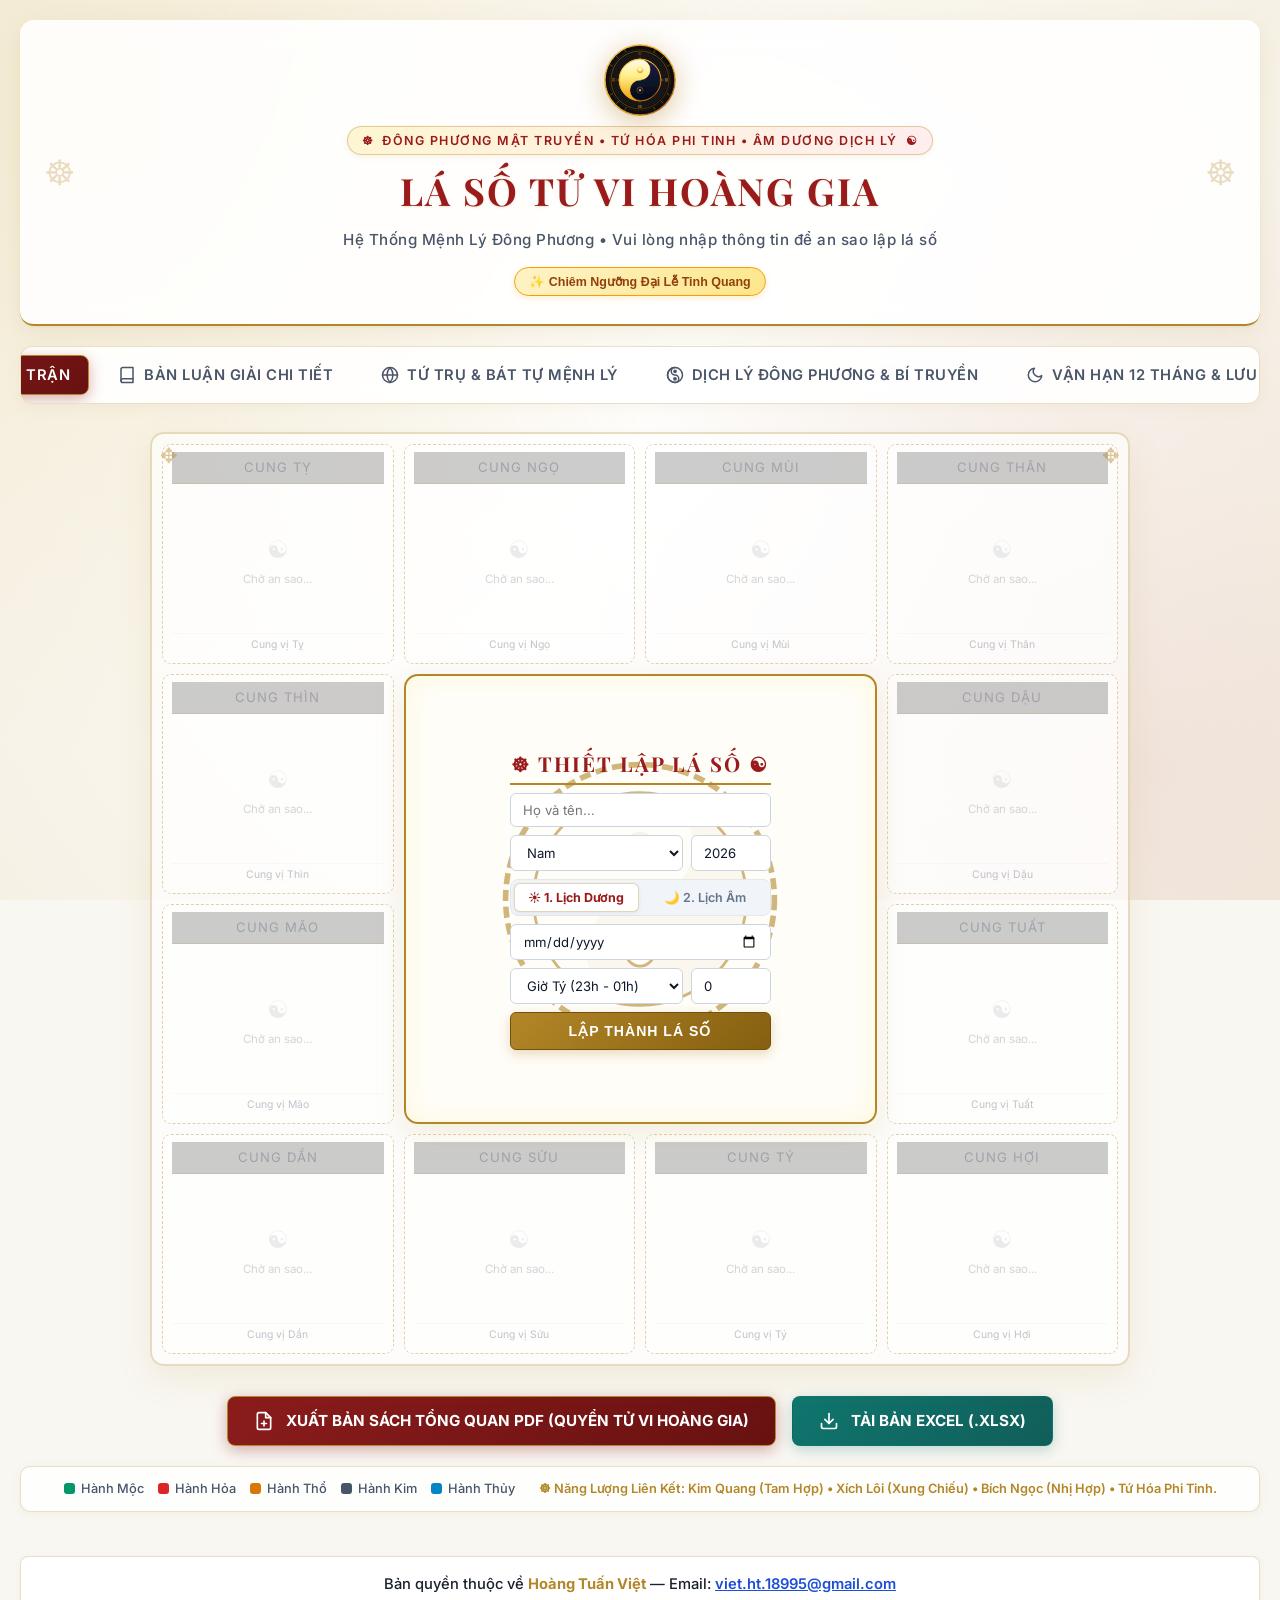
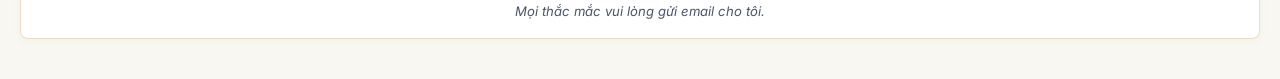
==== index.html @ cf653882 "Them popup thanh toan QR VietQR TPBank khi bam Lap Thanh La So" ====
<!DOCTYPE html>
<html lang="vi">
<head>
  <meta charset="UTF-8">
  <meta name="viewport" content="width=device-width, initial-scale=1.0">
  <meta name="description" content="Hệ Thống Tử Vi Đẩu Số Đông Phương & Bản Luận Giải Chi Tiết - Bát Tự Mệnh Lý">
  <meta name="author" content="Antigravity Coding Assistant">
  <title>Lá Số Tử Vi & Bí Truyền Dịch Học - Hệ Thống Tử Vi Hoàng Gia</title>
  <!-- Favicon Icons -->
  <link rel="icon" type="image/svg+xml" href="favicon.svg?v=3">
  <link rel="alternate icon" type="image/png" href="favicon.png?v=3">
  <link rel="shortcut icon" href="favicon.ico?v=3">
  <link rel="apple-touch-icon" href="favicon.png?v=3">
  <link rel="stylesheet" href="styles.css?v=40">
  <!-- Google Fonts -->
  <link rel="preconnect" href="https://fonts.googleapis.com">
  <link rel="preconnect" href="https://fonts.gstatic.com" crossorigin>
  <link href="https://fonts.googleapis.com/css2?family=Inter:wght@400;500;600;700;800&family=Playfair+Display:ital,wght@0,600;0,700;0,800;1,400&display=swap" rel="stylesheet">
</head>
<body>

  <div class="app-container">
    <!-- Header Section with Spiritual Badges & Auspicious Ornaments -->
    <header>
      <div class="header-inner">
        <div class="brand-logo-container">
          <img src="logo.svg" alt="Tử Vi Hoàng Gia" class="brand-logo" width="68" height="68">
        </div>
        <div class="spiritual-badge">
          <span>☸</span>
          <span>ĐÔNG PHƯƠNG MẬT TRUYỀN • TỨ HÓA PHI TINH • ÂM DƯƠNG DỊCH LÝ</span>
          <span>☯</span>
        </div>
        <h1>LÁ SỐ TỬ VI HOÀNG GIA</h1>
        <div class="subtitle" id="header-subtitle">Hệ Thống Mệnh Lý Đông Phương • Vui lòng nhập thông tin để an sao lập lá số</div>
        <div style="display: flex; gap: 10px; justify-content: center; margin-top: 10px; margin-bottom: 4px; flex-wrap: wrap;">
          <button type="button" class="celestial-action-btn" onclick="replayCelestialSummon()" title="Chiêm ngưỡng lại nghi thức triệu hồi Kim Long & Hỏa Phụng">
            ✨ Chiêm Ngưỡng Đại Lễ Tinh Quang
          </button>
        </div>
      </div>
    </header>

    <!-- Main Tab Bar -->
    <div class="main-tabs-container">
      <button class="main-tab-btn active" id="btn-main-tab-laso" onclick="switchMainTab('laso')">
        <svg width="18" height="18" viewBox="0 0 24 24" fill="none" stroke="currentColor" stroke-width="2" stroke-linecap="round" stroke-linejoin="round">
          <rect x="3" y="3" width="7" height="9"></rect>
          <rect x="14" y="3" width="7" height="5"></rect>
          <rect x="14" y="12" width="7" height="9"></rect>
          <rect x="3" y="16" width="7" height="5"></rect>
        </svg>
        LÁ SỐ TỬ VI & BÁT TRẬN
      </button>
      <button class="main-tab-btn" id="btn-main-tab-luangiai" onclick="switchMainTab('luangiai')">
        <svg width="18" height="18" viewBox="0 0 24 24" fill="none" stroke="currentColor" stroke-width="2" stroke-linecap="round" stroke-linejoin="round">
          <path d="M4 19.5A2.5 2.5 0 0 1 6.5 17H20"></path>
          <path d="M6.5 2H20v20H6.5A2.5 2.5 0 0 1 4 19.5v-15A2.5 2.5 0 0 1 6.5 2z"></path>
        </svg>
        BẢN LUẬN GIẢI CHI TIẾT
      </button>
      <button class="main-tab-btn" id="btn-main-tab-batu" onclick="switchMainTab('batu')">
        <svg width="18" height="18" viewBox="0 0 24 24" fill="none" stroke="currentColor" stroke-width="2" stroke-linecap="round" stroke-linejoin="round">
          <circle cx="12" cy="12" r="10"></circle>
          <line x1="2" y1="12" x2="22" y2="12"></line>
          <path d="M12 2a15.3 15.3 0 0 1 4 10 15.3 15.3 0 0 1-4 10 15.3 15.3 0 0 1-4-10 15.3 15.3 0 0 1 4-10z"></path>
        </svg>
        TỨ TRỤ & BÁT TỰ MỆNH LÝ
      </button>
      <button class="main-tab-btn" id="btn-main-tab-triethoc" onclick="switchMainTab('triethoc')">
        <svg width="18" height="18" viewBox="0 0 24 24" fill="none" stroke="currentColor" stroke-width="2" stroke-linecap="round" stroke-linejoin="round">
          <circle cx="12" cy="12" r="10"></circle>
          <path d="M12 2a10 10 0 0 0 0 20 5 5 0 0 0 0-10 5 5 0 0 1 0-10z"></path>
          <circle cx="12" cy="7" r="1.5" fill="currentColor"></circle>
          <circle cx="12" cy="17" r="1.5" fill="currentColor"></circle>
        </svg>
        DỊCH LÝ ĐÔNG PHƯƠNG & BÍ TRUYỀN
      </button>
      <button class="main-tab-btn" id="btn-main-tab-thangam" onclick="switchMainTab('thangam')">
        <svg width="18" height="18" viewBox="0 0 24 24" fill="none" stroke="currentColor" stroke-width="2" stroke-linecap="round" stroke-linejoin="round">
          <path d="M21 12.79A9 9 0 1 1 11.21 3 7 7 0 0 0 21 12.79z"></path>
        </svg>
        VẬN HẠN 12 THÁNG & LƯU NGUYỆT MỆNH CUNG
      </button>
    </div>

    <!-- Tab 1: Lá Số & Cung Vị -->
    <div id="main-tab-content-laso" class="main-tab-content active">
      <main class="dashboard-layout">
        <!-- Khối Bàn Cờ Lá Số Trung Tâm (Căn giữa màn hình, hai bên là Đôi Câu Đối Cung Đình) -->
        <div class="tuvi-board-container">
          <!-- Cột Tả (Bên Trái): Câu Đối Cung Đình Tả Thanh Long -->
          <aside class="imperial-banner imperial-banner-left" aria-hidden="true">
          <div class="banner-top-cap"></div>
          <div class="banner-crest">
            <div class="banner-crest-title">☸ TẢ THANH LONG ☯</div>
            <div class="banner-crest-sub">CÀN KHÔN BẢN MỆNH</div>
          </div>
          <div class="banner-scroll-body">
            <div class="banner-couplet-text">
              <span>TẢ</span><span>PHÙ</span><span>THIÊN</span><span>KHÔI</span><span>AN</span><span>BẢN</span><span>MỆNH</span>
              <span class="couplet-star">✦</span>
              <span>CÀN</span><span>KHÔN</span><span>QUY</span><span>TỤ</span><span>ĐỊNH</span><span>THIÊN</span><span>CƠ</span>
            </div>
          </div>
          <div class="banner-bottom-tassel">
            <div class="tassel-knot"></div>
            <div class="tassel-threads"></div>
          </div>
        </aside>

        <!-- Grid Column (Center Piece) -->
        <section class="grid-column">
          <div class="tuvi-grid-wrapper">

            <!-- SVG Overlay for drawing connecting lines & celestial energy -->
            <svg class="svg-overlay" id="svg-connections">
              <defs id="svg-defs">
                <!-- Golden Glow Filter for Tam Hợp -->
                <filter id="glow-gold" x="-50%" y="-50%" width="200%" height="200%">
                  <feGaussianBlur in="SourceGraphic" stdDeviation="4" result="blur1"/>
                  <feGaussianBlur in="SourceGraphic" stdDeviation="8" result="blur2"/>
                  <feMerge>
                    <feMergeNode in="blur2"/>
                    <feMergeNode in="blur1"/>
                    <feMergeNode in="SourceGraphic"/>
                  </feMerge>
                </filter>
                <!-- Red Pulse Filter for Xung Chiếu -->
                <filter id="glow-red" x="-50%" y="-50%" width="200%" height="200%">
                  <feGaussianBlur in="SourceGraphic" stdDeviation="5" result="blur"/>
                  <feMerge>
                    <feMergeNode in="blur"/>
                    <feMergeNode in="SourceGraphic"/>
                  </feMerge>
                </filter>
                <!-- Jade Filter for Nhị Hợp -->
                <filter id="glow-jade" x="-50%" y="-50%" width="200%" height="200%">
                  <feGaussianBlur in="SourceGraphic" stdDeviation="3.5" result="blur"/>
                  <feMerge>
                    <feMergeNode in="blur"/>
                    <feMergeNode in="SourceGraphic"/>
                  </feMerge>
                </filter>
              </defs>
            </svg>

            <!-- 4x4 Grid Container -->
            <div class="tuvi-grid" id="tuvi-chart-grid">
              
              <!-- Central Panel (Static inside Grid) -->
              <div class="center-card" id="center-info-card">
                <!-- Form state -->
                <div class="tuvi-form-container" id="tuvi-form-box">
                  <h3 class="center-title">☸ THIẾT LẬP LÁ SỐ ☯</h3>
                  <div style="display: flex; flex-direction: column; gap: 8px; width: 100%; margin-top: 8px;">
                    <input type="text" id="inp-name" placeholder="Họ và tên..." value="" class="inp-field">
                    <div style="display: flex; gap: 8px;">
                      <select id="inp-gender" class="inp-field" style="flex: 1;">
                        <option value="Nam">Nam</option>
                        <option value="Nữ">Nữ</option>
                      </select>
                      <input type="number" id="inp-analysis-year" placeholder="Năm xem" value="2026" class="inp-field" style="width: 80px;">
                    </div>
                    <!-- Calendar Type Selection: 1. Lịch Dương / 2. Lịch Âm -->
                    <div class="calendar-type-selector">
                      <button type="button" class="cal-type-btn active" id="btn-type-solar" onclick="setCalendarType('solar')">
                        ☀️ 1. Lịch Dương
                      </button>
                      <button type="button" class="cal-type-btn" id="btn-type-lunar" onclick="setCalendarType('lunar')">
                        🌙 2. Lịch Âm
                      </button>
                      <input type="hidden" id="inp-calendar-type" value="solar">
                    </div>

                    <!-- Solar Date Input Container -->
                    <div id="solar-date-container">
                      <input type="date" id="inp-birth-date" value="" class="inp-field" title="Chọn ngày sinh Dương lịch">
                    </div>

                    <!-- Lunar Date Input Container (Hidden by default) -->
                    <div id="lunar-date-container" style="display: none;">
                      <div style="display: flex; gap: 6px;">
                        <select id="inp-lunar-day" class="inp-field" style="flex: 1; padding: 7px 4px; font-size: 0.8rem;" title="Ngày sinh Âm lịch">
                          <option value="1">Mùng 1</option>
                          <option value="2">Mùng 2</option>
                          <option value="3">Mùng 3</option>
                          <option value="4">Mùng 4</option>
                          <option value="5">Mùng 5</option>
                          <option value="6">Mùng 6</option>
                          <option value="7">Mùng 7</option>
                          <option value="8">Mùng 8</option>
                          <option value="9">Mùng 9</option>
                          <option value="10">Mùng 10</option>
                          <option value="11">Ngày 11</option>
                          <option value="12">Ngày 12</option>
                          <option value="13">Ngày 13</option>
                          <option value="14">Ngày 14</option>
                          <option value="15">Ngày 15 (Rằm)</option>
                          <option value="16">Ngày 16</option>
                          <option value="17">Ngày 17</option>
                          <option value="18" selected>Ngày 18</option>
                          <option value="19">Ngày 19</option>
                          <option value="20">Ngày 20</option>
                          <option value="21">Ngày 21</option>
                          <option value="22">Ngày 22</option>
                          <option value="23">Ngày 23</option>
                          <option value="24">Ngày 24</option>
                          <option value="25">Ngày 25</option>
                          <option value="26">Ngày 26</option>
                          <option value="27">Ngày 27</option>
                          <option value="28">Ngày 28</option>
                          <option value="29">Ngày 29</option>
                          <option value="30">Ngày 30</option>
                        </select>
                        <select id="inp-lunar-month" class="inp-field" style="flex: 1.25; padding: 7px 4px; font-size: 0.8rem;" title="Tháng sinh Âm lịch">
                          <option value="1">Tháng 1 (Giêng)</option>
                          <option value="2">Tháng 2</option>
                          <option value="3">Tháng 3</option>
                          <option value="4">Tháng 4</option>
                          <option value="5">Tháng 5</option>
                          <option value="6">Tháng 6</option>
                          <option value="7">Tháng 7</option>
                          <option value="8" selected>Tháng 8</option>
                          <option value="9">Tháng 9</option>
                          <option value="10">Tháng 10</option>
                          <option value="11">Tháng 11</option>
                          <option value="12">Tháng 12 (Chạp)</option>
                        </select>
                        <input type="number" id="inp-lunar-year" class="inp-field" placeholder="Năm ÂL" style="flex: 1; min-width: 65px; padding: 7px 6px; font-size: 0.8rem;" value="1995" min="1900" max="2100" title="Năm sinh Âm lịch">
                      </div>
                      <div style="display: flex; align-items: center; justify-content: flex-end; margin-top: 4px; padding-right: 4px;">
                        <label class="lunar-leap-toggle" title="Đánh dấu nếu sinh vào tháng nhuận của năm âm lịch đó">
                          <input type="checkbox" id="inp-lunar-leap" value="1" style="cursor: pointer; accent-color: var(--color-gold);">
                          <span>Tháng Nhuận</span>
                        </label>
                      </div>
                    </div>
                    <div style="display: flex; gap: 8px; width: 100%;">
                      <select id="inp-birth-hour" class="inp-field" style="flex: 1;">
                        <option value="Tý" selected>Giờ Tý (23h - 01h)</option>
                        <option value="Sửu">Giờ Sửu (01h - 03h)</option>
                        <option value="Dần">Giờ Dần (03h - 05h)</option>
                        <option value="Mão">Giờ Mão (05h - 07h)</option>
                        <option value="Thìn">Giờ Thìn (07h - 09h)</option>
                        <option value="Tỵ">Giờ Tỵ (09h - 11h)</option>
                        <option value="Ngọ">Giờ Ngọ (11h - 13h)</option>
                        <option value="Mùi">Giờ Mùi (13h - 15h)</option>
                        <option value="Thân">Giờ Thân (15h - 17h)</option>
                        <option value="Dậu">Giờ Dậu (17h - 19h)</option>
                        <option value="Tuất">Giờ Tuất (19h - 21h)</option>
                        <option value="Hợi">Giờ Hợi (21h - 23h)</option>
                      </select>
                      <input type="number" id="inp-birth-minute" class="inp-field" placeholder="Phút" min="0" max="59" value="0" style="width: 80px;">
                    </div>
                    <button class="btn-submit" onclick="handleOpenPaymentModal()">LẬP THÀNH LÁ SỐ</button>
                  </div>
                </div>

                <!-- Result state (Hidden by default, shown by script) -->
                <div class="tuvi-result-container" id="tuvi-result-box" style="display: none; width: 100%;">
                  <h3 class="center-title">☸ BẢN MỆNH THIÊN BÀN ☯</h3>
                  <div class="center-name" id="result-name">---</div>
                  
                  <!-- Tab Headers -->
                  <div class="center-tabs">
                    <button class="center-tab-btn active" id="btn-tab-tuvi" onclick="switchCenterTab('tuvi')">Tử Vi Đẩu Số</button>
                    <button class="center-tab-btn" id="btn-tab-batu" onclick="switchCenterTab('batu')">Tứ Trụ - Bát Tự</button>
                  </div>
                  
                  <!-- Tab Content: Tử Vi -->
                  <div class="center-tab-content active" id="tab-content-tuvi">
                    <div class="center-grid-info" id="result-info-grid">
                      <!-- Filled by script -->
                    </div>
                  </div>
                  
                  <!-- Tab Content: Bát Tự -->
                  <div class="center-tab-content" id="tab-content-batu">
                    <div id="result-bazi-box">
                      <!-- Filled dynamically by script -->
                    </div>
                  </div>
                  
                  <!-- Khung liên kết chia sẻ lá số lưu trữ 15 phút -->
                  <div class="share-chart-box" id="share-chart-container" style="display: none;">
                    <div class="share-chart-header">
                      <span class="share-title"><span class="share-icon">🔗</span> LIÊN KẾT LÁ SỐ (LƯU TRỮ 15 PHÚT)</span>
                      <span class="share-timer-badge" id="share-timer-badge">⏱️ Còn 15:00</span>
                    </div>
                    <div class="share-input-group">
                      <input type="text" id="share-chart-url" readonly value="" placeholder="Đang tạo link lá số...">
                      <button type="button" class="btn-copy-share" id="btn-copy-share" onclick="copyShareChartUrl()">
                        📋 Sao chép
                      </button>
                    </div>
                    <div class="share-notice" id="share-notice-text">
                      ℹ️ Lá số được lưu giữ trên hệ thống trong vòng <strong>15 phút</strong>. Quý vị có thể gửi liên kết này để mở lại lá số đã lập bất cứ lúc nào trước khi hết hạn.
                    </div>
                  </div>

                  <button class="btn-change-date" onclick="showInputForm()">Nhập ngày sinh khác</button>
                </div>
              </div>

            </div>
          </div>
        </section>

        <!-- Cột Hữu (Bên Phải): Câu Đối Cung Đình Hữu Bạch Hổ -->
        <aside class="imperial-banner imperial-banner-right" aria-hidden="true">
          <div class="banner-top-cap"></div>
          <div class="banner-crest banner-crest-phoenix">
            <div class="banner-crest-title">☸ HỮU BẠCH HỔ ☯</div>
            <div class="banner-crest-sub">NHẬT NGUYỆT QUANG MINH</div>
          </div>
          <div class="banner-scroll-body">
            <div class="banner-couplet-text">
              <span>HỮU</span><span>BẬT</span><span>THIÊN</span><span>VIỆT</span><span>CHIẾU</span><span>QUAN</span><span>LỘC</span>
              <span class="couplet-star">✦</span>
              <span>NHẬT</span><span>NGUYỆT</span><span>QUANG</span><span>MINH</span><span>PHÁT</span><span>ĐẠI</span><span>NGHIỆP</span>
            </div>
          </div>
          <div class="banner-bottom-tassel">
            <div class="tassel-knot"></div>
            <div class="tassel-threads"></div>
          </div>
        </aside>
        </div>

        <!-- Khối Luận Giải & Thông Tin Chi Tiết (NẰM Ở PHÍA DƯỚI LÁ SỐ) -->
        <aside class="details-column" id="details-panel">
          <!-- Rendered dynamically by script.js -->
        </aside>
      </main>
    </div>

    <!-- Tab 2: Bản Luận Giải Chi Tiết -->
    <div id="main-tab-content-luangiai" class="main-tab-content" style="display: none; padding-top: 10px;">
      <div class="luangiai-container">
        
        <!-- Bình giải tổng quan -->
        <div class="readings-section">
          <div class="readings-header">
            Bình Giải Tổng Quan Bản Mệnh
          </div>
          <div class="readings-body" id="general-readings-body">
            <p style="text-align: center; color: var(--color-text-secondary); font-style: italic;">Vui lòng nhập thông tin lập lá số để xem luận giải tổng quan.</p>
          </div>
        </div>

        <!-- Bình giải 12 cung -->
        <div class="readings-section">
          <div class="readings-header">
            Bình Giải Chi Tiết 12 Cung Vị
          </div>
          <div class="readings-body" id="chambers-readings-body">
            <p style="text-align: center; color: var(--color-text-secondary); font-style: italic;">Vui lòng nhập thông tin lập lá số để xem chi tiết bình giải 12 cung vị.</p>
          </div>
        </div>

        <!-- Chuyên Khảo Tuần Trung & Triệt Lộ Không Vong Toàn Thư -->
        <div class="readings-section">
          <div class="readings-header" style="background: linear-gradient(135deg, rgba(220, 38, 38, 0.08), rgba(180, 140, 50, 0.08)); color: #991b1b; display: flex; align-items: center; justify-content: space-between;">
            <span>🛡️ CHUYÊN ĐỀ KINH ĐIỂN: LUẬN ĐOÁN TOÀN DIỆN TUẦN TRUNG & TRIỆT LỘ KHÔNG VONG</span>
            <span style="font-size: 0.8rem; font-weight: normal; color: #78350f;">Thái Thứ Lang • Bửu Đình • Thiên Lương • Vương Đình Chi</span>
          </div>
          <div class="readings-body" id="tuantriet-readings-body">
            <p style="text-align: center; color: var(--color-text-secondary); font-style: italic;">Vui lòng nhập thông tin lập lá số để xem chuyên đề Tuần - Triệt.</p>
          </div>
        </div>

        <!-- Bình giải Đại vận -->
        <div class="readings-section">
          <div class="readings-header">
            Bình Giải Thập Niên Đại Vận
          </div>
          <div style="padding: 24px;">
            <div class="limit-grid" id="daivan-grid" style="display: grid; grid-template-columns: repeat(4, 1fr); gap: 10px; margin-bottom: 20px;">
              <!-- Dynamic buttons -->
            </div>
            <div class="limit-display" id="daivan-display">
              <p style="text-align: center; color: var(--color-text-secondary); font-style: italic;">Chọn một Đại vận ở trên để xem bình giải.</p>
            </div>
          </div>
        </div>

        <!-- Bình giải Tiểu vận -->
        <div class="readings-section">
          <div class="readings-header">
            Bình Giải Lưu Niên Tiểu Hạn
          </div>
          <div style="padding: 24px;">
            <div class="limit-grid" id="tieuvan-grid" style="display: grid; grid-template-columns: repeat(4, 1fr); gap: 10px; margin-bottom: 20px; max-height: 250px; overflow-y: auto; padding-right: 5px;">
              <!-- Dynamic buttons -->
            </div>
            <div class="limit-display" id="tieuvan-display">
              <p style="text-align: center; color: var(--color-text-secondary); font-style: italic;">Chọn một tuổi ở trên để xem bình giải Tiểu vận chi tiết.</p>
            </div>
          </div>
        </div>
        
      </div>
    </div>

    <!-- Tab 3: Tứ Trụ & Bát Tự Mệnh Lý -->
    <div id="main-tab-content-batu" class="main-tab-content" style="display: none; padding-top: 10px;">
      <div class="luangiai-container">
        
        <!-- Bát Tự Section 1: Bảng Tứ Trụ Càn Khôn -->
        <article class="essay-card">
          <div class="essay-header">
            <div class="essay-icon">📜☯</div>
            <div>
              <h2 class="essay-title">1. BẢNG TỨ TRỤ CÀN KHÔN & TÀNG CAN THẬP THẦN</h2>
              <div style="font-size: 0.85rem; color: var(--color-gold); font-weight: 600;">Trụ Năm • Trụ Tháng • Trụ Ngày • Trụ Giờ • Nạp Âm Ngũ Hành</div>
            </div>
          </div>
          <div class="essay-content">
            <p>
              Bát Tự Tử Bình lấy <strong>Can Ngày (Nhật Chủ / Nhật Nguyên)</strong> làm đại diện cốt lõi cho Bản Thể của con người, xem xét sự tương tác của Nhật Chủ với Lệnh Tháng (môi trường thời gian sinh trưởng) và ba trụ còn lại để định rõ độ cường nhược và khí số thăng trầm.
            </p>
            <div id="batu-dedicated-table-container">
              <!-- Rendered dynamically by script.js -->
            </div>
          </div>
        </article>

        <!-- Bát Tự Section 2: Luận Giải Nhật Chủ & Vượng Suy -->
        <div id="batu-section-nhat-chu">
          <article class="essay-card">
            <div class="essay-header">
              <div class="essay-icon">🌊⚡</div>
              <div>
                <h2 class="essay-title">2. LUẬN GIẢI NHẬT CHỦ (NHẬT NGUYÊN) & NGŨ HÀNH CỤC DIỆN</h2>
                <div style="font-size: 0.85rem; color: var(--color-gold); font-weight: 600;">Nhật Chủ: Nhâm Thủy (Đại Hải Thủy) • Khí Thế Mênh Mông Đại Dương</div>
              </div>
            </div>
            <div class="essay-content">
              <p>
                • <strong>Bản Tính Nhật Chủ Nhâm Thủy:</strong> Nhâm là dương Thủy, tượng trưng cho nước của biển cả bao la, sông dài cuồn cuộn. Người mạng Nhâm Thủy có tính cách khoáng đạt, thông tuệ tuyệt luân, tư duy phản biện nhạy bén, dám nghĩ dám làm và không thích sự gò bó tầm thường.
              </p>
              <p>
                • <strong>Đắc Lệnh:</strong> Sinh vào tháng Dậu (Trọng Thu). Mùa thu Kim vượng cực điểm, Kim sinh Thủy dồi dào, bản mệnh được mùa sinh gọi là <em>Đắc Lệnh</em> (nguồn nước dồi dào bất tận).
              </p>
              <p>
                • <strong>Đắc Địa:</strong> Tọa chi Tý là đất Đế Vượng của Thủy, gọi là <em>Đắc Địa</em>. Nội lực và ý chí sinh tồn cực kỳ kiên cường, gặp khó khăn hiểm trở không bao giờ nao núng.
              </p>
              <p>
                • <strong>Kết Luận Thân Vượng:</strong> Mệnh Thân cực vượng, Thủy thế mênh mông cuồn cuộn. Theo quy luật tự nhiên, nước lớn cần phải có bờ đê ngăn giữ (Thổ - Chính Quan) và có kênh rạch khai thông dẫn dòng sinh hoa trái (Mộc - Thương Quan / Hỏa - Tài Tinh) để tạo nên đại nghiệp.
              </p>
              <div class="essay-quote">
                "Trích Thiên Tủy (Lưu Bá Ôn): 'Nhâm Thủy thông hà, năng tiết Kim khí. Cương trung chi đức, chu lưu bất trệ. Hóa tắc hữu tình, tòng tắc tương tế.' — Nước Nhâm Thủy chảy khắp sông ngòi, vừa tiết khí Kim vừa nuôi dưỡng vạn vật!"
              </div>
            </div>
          </article>
        </div>

        <!-- Bát Tự Section 3: Thập Thần Bát Tự -->
        <div id="batu-section-thap-than">
          <article class="essay-card">
            <div class="essay-header">
              <div class="essay-icon">👑💡</div>
              <div>
                <h2 class="essay-title">3. THẬP THẦN BÁT TỰ & CĂN KHÍ TÂM TÍNH</h2>
                <div style="font-size: 0.85rem; color: var(--color-gold); font-weight: 600;">Thương Quan Kép • Chính Tài Hợp Thân • Chính Ấn Âm Đức</div>
              </div>
            </div>
            <div class="essay-content">
              <p>
                • <strong>Thương Quan Kép (Ất Mộc lộ ở Trụ Năm và Trụ Tháng):</strong> Thương Quan là ngôi sao của tài năng, sự sáng tạo đột phá, tính độc lập tự chủ và tài ăn nói hùng biện. Hai chữ Thương Quan biểu hiện đương số là chuyên gia xuất sắc trong lĩnh vực của mình, có tư duy cải cách, ghét lối mòn bảo thủ.
              </p>
              <p>
                • <strong>Chính Tài (Đinh Hỏa lộ ở Trụ Giờ):</strong> Đinh Hỏa là ngọn lửa ấm áp, là tài sản tích lũy chính đáng do trí tuệ tạo ra, đồng thời là ngôi sao đại diện cho người vợ hiền thục chu toàn.
              </p>
              <p>
                • <strong>Chính Ấn (Tân Kim tàng trong Dậu):</strong> Nền tảng giáo dục, đạo đức trong sáng, có phúc ấm quý nhân che chở khi gặp nghịch cảnh.
              </p>
              <p>
                • <strong>Kiếp Tài (Quý Thủy tàng trong Tý):</strong> Nghị lực phi thường, dũng cảm tiến bước, nhưng cần giữ đức khiêm nhường để tránh nóng vội.
              </p>
            </div>
          </article>
        </div>

        <!-- Bát Tự Section 4: Tương Tác Hình Xung Hợp Hại -->
        <div id="batu-section-tuong-tac">
          <article class="essay-card">
            <div class="essay-header">
              <div class="essay-icon">🔗⚡</div>
              <div>
                <h2 class="essay-title">4. CÁC MỐI LIÊN KẾT TƯƠNG TÁC GIỮA CÁC TRỤ (HÌNH - XUNG - HỢP - HẠI)</h2>
                <div style="font-size: 0.85rem; color: var(--color-gold); font-weight: 600;">Đinh Nhâm Hóa Mộc • Hợi Mùi Bán Hợp • Tý Mùi Lục Hại</div>
              </div>
            </div>
            <div class="essay-content">
              <p>
                • <strong>Đinh - Nhâm Hợp Mộc (Thiên Can Hợp Hữu Tình):</strong> Can Ngày Nhâm hợp Can Giờ Đinh. Đây là thế \"Thiên Can Ngũ Hợp\" chủ về tình cảm vợ chồng thắm thiết, có sức hút tự nhiên, gia đình ấm áp, luôn hướng về con cái và người phối ngẫu.
              </p>
              <p>
                • <strong>Địa Chi Hợi - Mùi Bán Hợp Mộc Cục:</strong> Chi Năm Hợi liên kết Chi Giờ Mùi tạo thành bán hợp Tam Hợp Mộc. Âm đức tổ tiên tương trợ trực tiếp cho thế hệ con cháu tương lai phát triển hanh thông.
              </p>
              <p>
                • <strong>Chi Tý - Mùi Lục Hại:</strong> Lục Hại giữa Trụ Ngày và Trụ Giờ nhắc nhở đương số cần dành nhiều sự kiên nhẫn khi nuôi dạy con cái lúc nhỏ, chú ý chăm sóc hệ tiêu hóa và thận khí để thân tâm luôn thư thái.
              </p>
              <p>
                • <strong>Chi Dậu - Tý Tương Phá:</strong> Lời nhắc nhở về việc giữ tâm trí thanh tịnh, không suy nghĩ quá nhiều làm hao tổn tâm lực.
              </p>
            </div>
          </article>
        </div>

        <!-- Bát Tự Section 5: Mối Tương Quan Bát Tự & Tử Vi -->
        <div id="batu-section-tuvi-tu-tru">
          <article class="essay-card">
            <div class="essay-header">
              <div class="essay-icon">☯☸</div>
              <div>
                <h2 class="essay-title">5. MỐI LIÊN KẾT TƯƠNG HỖ MẬT THIẾT GIỮA BÁT TỰ VÀ LÁ SỐ TỬ VI</h2>
                <div style="font-size: 0.85rem; color: var(--color-gold); font-weight: 600;">Sự Trùng Khớp Kỳ Diệu Giữa Tiên Thiên Cốt Cách & Hậu Thiên Tinh Bàn</div>
              </div>
            </div>
            <div class="essay-content">
              <div class="essay-quote">
                "Bát Tự là Cốt Cách Tiên Thiên do Trời phú — Tử Vi là Bàn Cờ Hậu Thiên ứng biến theo Thời Gian. Cả hai cùng hội tụ về một bản thể hoàn toàn thống nhất!"
              </div>
              <p>
                • <strong>Trụ Năm <---> Cung Phụ Mẫu & Phúc Đức:</strong> Trụ năm đại diện cho cội nguồn tổ tiên, kết hợp hoàn hảo với cung Phúc Đức và Phụ Mẫu trên tinh bàn Tử Vi.
              </p>
              <p>
                • <strong>Trụ Tháng <---> Cung Quan Lộc:</strong> Tháng lệnh đại diện cho con đường công danh sự nghiệp, định hướng chuyên môn và phong cách làm việc ngoài xã hội.
              </p>
              <p>
                • <strong>Trụ Ngày <---> Cung Mệnh & Cung Phu Thê:</strong> Can Ngày tương hợp tương sinh với tinh đẩu cung Mệnh và Phu Thê, kiến tạo nên nền tảng gia đạo và bản lĩnh đương số.
              </p>
              <p>
                • <strong>Trụ Giờ <---> Cung Tử Tức & Điền Trạch:</strong> Trụ giờ là hậu vận, tượng cho con cái và sản nghiệp truyền thừa đời sau.
              </p>
            </div>
          </article>
        </div>

        <!-- Bát Tự Section 6: Dụng Thần & Lời Khuyên Hành Mệnh -->
        <div id="batu-section-dung-than">
          <article class="essay-card">
            <div class="essay-header">
              <div class="essay-icon">🧭✨</div>
              <div>
                <h2 class="essay-title">6. DỤNG THẦN, HỶ THẦN & ĐỊNH HƯỚNG HÀNH MỆNH</h2>
                <div style="font-size: 0.85rem; color: var(--color-gold); font-weight: 600;">Phong Thủy Điều Hầu • Hướng Đi Tối Ưu • Kích Hoạt Tài Lộc</div>
              </div>
            </div>
            <div class="essay-content">
              <p>
                • <strong>Dụng Thần:</strong> <span class="badge-hoa">HỎA (Tài Tinh)</span> — Giúp sưởi ấm nước lạnh mùa thu (điều hầu sinh thái) và kích hoạt dòng chảy tài lộc dồi dào.
              </p>
              <p>
                • <strong>Hỷ Thần:</strong> <span class="badge-moc">MỘC (Thực Thần / Thương Quan)</span> — Giúp khai thông dòng nước lũ Nhâm Thủy, biến trí tuệu bên trong thành sản phẩm, dự án thực tế có giá trị cao cho xã hội.
              </p>
              <p>
                • <strong>Màu sắc & Phương vị hành mệnh:</strong> Ưu tiên gam màu Đỏ, Cam, Hồng, Tím (Hỏa) và Xanh Lá Cây, Xanh Ngọc Bích (Mộc). Phương vị cát lợi: Phương Nam (Hỏa) và Phương Đông/Đông Nam (Mộc).
              </p>
              <p>
                • <strong>Ngành nghề tương hợp:</strong> Công nghệ thông tin, trí tuệ nhân tạo, truyền thông, thiết kế sáng tạo, ngoại giao, nghiên cứu chiến lược và tài chính.
              </p>
            </div>
          </article>
        </div>

      </div>
    </div>

    <!-- Tab 4: Dịch Lý Đông Phương & Bí Truyền Tử Vi -->
    <div id="main-tab-content-triethoc" class="main-tab-content" style="display: none; padding-top: 10px;">
      <div class="luangiai-container">
        
        <!-- Essay 1: Đạo Âm Dương Ly Khảm & Đàn Ông - Đàn Bà -->
        <article class="essay-card">
          <div class="essay-header">
            <div class="essay-icon">☀️🌙</div>
            <div>
              <h2 class="essay-title">1. ĐẠO ÂM DƯƠNG: ĐÀN ÔNG NHƯ CÁI LY, ĐÀN BÀ NHƯ CÁI ĐĨA</h2>
              <div style="font-size: 0.85rem; color: var(--color-gold); font-weight: 600;">Dịch Lý: Quẻ Ly (Hỏa) & Quẻ Khảm (Thủy) • Mặt Trời & Mặt Trăng</div>
            </div>
          </div>
          <div class="essay-content">
            <p>
              Trong đồ hình Dịch học và biểu tượng Đông phương cổ đại:
              <strong>Đàn ông như Cái Ly</strong> (Quẻ Ly ☲, tượng của Lửa, Mặt Trời, sự quang minh, chính trực, đứng thẳng và tỏa sáng).
              <strong>Đàn bà như Cái Đĩa</strong> (Quẻ Khảm ☵, tượng của Nước, Mặt Trăng to tròn trắng ngần, tĩnh tại, nhu thuận và bao bọc).
            </p>
            <div class="essay-quote">
              "Đàn ông cần có NGHĨA — Đàn bà cần có TÌNH. Chiếc đĩa nâng đỡ cái ly, Đất nâng đỡ Trời. Nhu thắng Cương, Tình cảm gìn giữ cội rễ bình yên của gia đạo."
            </div>
            <p>
              Người đời thường lầm tưởng Mặt Trời to hơn Mặt Trăng theo khoa học vật lý phương Tây thế kỷ 17, nhưng theo nhãn quan huyền học Đông phương:
              về phương diện nuôi dưỡng linh hồn và cảm xúc con người, năng lượng Mặt Trăng (Thái Âm) bao bọc vạn vật trong đêm tối, tựa như lòng dạ người mẹ, người vợ dung nạp tất cả những mỏi mệt bôn ba của người đàn ông trở về.
            </p>
            <p style="margin-top: 10px;">
              <strong>Ý nghĩa Nam Tôn - Nữ Ti trong Kinh Dịch:</strong>
              "Tôn" không phải là kiêu ngạo lấn lướt, mà là <em>trách nhiệm tôn quý, gánh vác việc lớn, che chở trước gió bão cuộc đời</em>.
              "Ti" không phải là thấp kém hèn mọn, mà là <em>sự khiêm hạ, nhu thuận, tàng trữ phúc lộc gia phong</em>. Khi người đàn ông giữ trọn Nghĩa khí và người đàn bà giữ trọn Tình thương thì gia đình vững như bàn thạch.
            </p>
          </div>
        </article>

        <!-- Essay 2: Đạo Vợ Chồng & Giải Đoán Đi Xa -->
        <article class="essay-card">
          <div class="essay-header">
            <div class="essay-icon">💍🕊️</div>
            <div>
              <h2 class="essay-title">2. TÌNH DUYÊN, HÔN NHÂN & GIẢI ĐOÁN KHI ĐI XA</h2>
              <div style="font-size: 0.85rem; color: var(--color-gold); font-weight: 600;">Cung Phu Thê • Thiên Cơ, Cự Môn, Hóa Kỵ • Thân cư Thiên Di</div>
            </div>
          </div>
          <div class="essay-content">
            <p>
              Đối với câu hỏi thường trực: <em>"Khi đi xa thì liệu đi về có chia tay người yêu/vợ chồng không?"</em>:
            </p>
            <p>
              Trong Tử Vi, cung Phu Thê khi có các sao nhạy cảm như Hóa Kỵ, Thiên Không hay Đào Hồng thì khi ở quá gần nhau, va chạm cơm áo gạo tiền hằng ngày rất dễ làm nảy sinh tâm lý soi xét, nghi kỵ vụn vặt (bản chất của Cự Môn và Hóa Kỵ).
            </p>
            <div class="essay-quote">
              "Khoảng cách địa lý tạo ra sự nâng niu trân trọng. Khi người đàn ông đi xa hành đạo, giữ trọn chữ NGHĨA thì xa cách vạn dặm chỉ làm tăng thêm tình cảm sắt son chứ không hề chia cắt."
            </div>
            <p>
              Việc đi xa chính là một hình thức <strong>"động cách"</strong> để giải tỏa áp lực của cung Phu Thê. Người ở nhà chăm lo tổ ấm, người đi xa gánh vác sự nghiệp. Khi trở về mang theo sự thấu hiểu và lòng bao dung thì tình duyên càng thêm bền chặt.
            </p>
          </div>
        </article>

        <!-- Essay 3: Cung Tử Tức & Quý Tử -->
        <article class="essay-card">
          <div class="essay-header">
            <div class="essay-icon">🌿🪷</div>
            <div>
              <h2 class="essay-title">3. CUNG TỬ TỨC & Ý NGHĨA SINH QUÝ TỬ TRONG TỰ NHIÊN</h2>
              <div style="font-size: 0.85rem; color: var(--color-gold); font-weight: 600;">Lá Mầm (Con Gái) & Đọt (Con Trai) • Đức Hạnh Cây Cau (Đại Bảo Tháp Kinh Luân)</div>
            </div>
          </div>
          <div class="essay-content">
            <p>
              Trong tạo hóa tự nhiên, cây cối nảy sinh: <strong>Đọt</strong> tượng cho Con Trai (vươn thẳng lên trời, khai hoa nở nhụy), <strong>Lá mầm</strong> tượng cho Con Gái (mềm mại, nâng đỡ diệp lục, nuôi dưỡng thân cành). Cây cau mọc thẳng đứng giữa trời, tán lá xoay tròn theo gió tựa như một Đại Bảo Tháp Kinh Luân xoay chuyển phúc đức giữa trời và đất.
            </p>
            <p>
              Về băn khoăn: <em>"Từ năm 2025 đến nay dường như công danh dẫm chân tại chỗ, chỉ có thêm 1 đứa con?"</em>:
            </p>
            <div class="essay-quote">
              "Trời sinh - Đất dưỡng. Sinh được một mụn con (Quý Tử) là tích tụ tinh hoa phước đức ngàn đời của tiên tổ. Đó không phải là dẫm chân tại chỗ, mà là đang gieo mầm đại phúc cho hậu vận gia tộc!"
            </div>
            <p>
              Năm 2026 Bính Ngọ, <strong>Lưu Tang Môn</strong> đáo cung Tử Tức (tại Thân) và <strong>Lưu Bạch Hổ</strong> tại Dần: Đây là dấu hiệu tự nhiên của cha mẹ phải thức khuya dậy sớm, bận rộn chăm lo sức khỏe cho con thơ. Chính đức hy sinh và tình yêu thương vô điều kiện của phụ mẫu là ngọn đuốc quang minh hóa giải toàn bộ tính chất u buồn của Tang Môn.
            </p>
          </div>
        </article>

        <!-- Essay 4: Tứ Hóa Can Bính 2026 & Pháp Ẩn Hiện -->
        <article class="essay-card">
          <div class="essay-header">
            <div class="essay-icon">☸✨</div>
            <div>
              <h2 class="essay-title">4. TỨ HÓA BÍNH NGỌ (2026) & BÍ QUYẾT TU THỜI VẬN</h2>
              <div style="font-size: 0.85rem; color: var(--color-gold); font-weight: 600;">Thiên Đồng Hóa Lộc • Thiên Cơ Hóa Quyền • Văn Xương Hóa Khoa • Liêm Trinh Hóa Kỵ</div>
            </div>
          </div>
          <div class="essay-content">
            <p>
              Năm 2026 Bính Ngọ vận khí xoay chuyển:
            </p>
            <ul style="margin-left: 20px; line-height: 1.8; color: #334155;">
              <li><strong>Thiên Đồng Hóa Lộc:</strong> Phúc tinh gặp cát hóa, mang lại niềm vui con cái, tình cảm gia đạo hòa hợp, lộc ăn lộc mặc dồi dào.</li>
              <li><strong>Thiên Cơ Hóa Quyền:</strong> Bộ não, tư duy trí tuệ, mưu lược công nghệ thăng hoa. Đương số nắm quyền quyết đoán trong các chiến lược đổi mới.</li>
              <li><strong>Văn Xương Hóa Khoa:</strong> Bằng cấp, hợp đồng pháp lý, tri thức chuyên môn được ghi nhận và tôn vinh.</li>
              <li><strong>Liêm Trinh Hóa Kỵ:</strong> Lời nhắc nhở về kỷ cương nội tâm. Cần tránh nóng vội, thị phi trong tổ chức và giữ gìn sự trong sạch tuyệt đối trong giấy tờ.</li>
            </ul>
            <div class="essay-quote">
              "Tuỳ Thời mà ẩn - hiện. Như rồng lúc nằm dưới đáy vực (Tiềm long vật dụng), lúc bay lượn trên trời chín tầng (Phi long tại thiên). Giữ tâm trung chính, bồi đắp Hào quang phước đức thì thời vận tự nhiên khai thông!"
            </div>
          </div>
        </article>
        
      </div>
    </div>

    <!-- Tab 5: Vận Hạn 12 Tháng & Lưu Nguyệt Mệnh Cung -->
    <div id="main-tab-content-thangam" class="main-tab-content" style="display: none; padding-top: 10px;">
      <div class="luangiai-container">
        
        <!-- Header Card -->
        <article class="essay-card" style="border-left: 5px solid var(--color-gold);">
          <div class="essay-header">
            <div class="essay-icon">🌕🗓️</div>
            <div>
              <h2 class="essay-title" id="thangam-header-title">VẬN HẠN 12 THÁNG ÂM LỊCH & LƯU NGUYỆT MỆNH CUNG</h2>
              <div style="font-size: 0.85rem; color: var(--color-gold); font-weight: 600;" id="thangam-header-subtitle">
                Lưu Niên Năm 2026 (Bính Ngọ) • Khởi Nguyệt Hạn Cổ Pháp Nam Phái
              </div>
            </div>
          </div>
          <div class="essay-content">
            <p>
              Theo quy chuẩn an hạn <strong>Tử Vi Đẩu Số Cổ Điển Nam Phái</strong> (Tử Vi Đẩu Số Toàn Thư / Tử Vi Áo Bí):
              <strong>Lưu Nguyệt (Nguyệt Hạn)</strong> khởi <em>Tháng Giêng</em> tại cung <em>Tiểu Hạn</em> của năm xem, đếm thuận mỗi tháng đi qua một cung vị.
              Cung vị mà tháng đó ngự trị chính là <strong>LƯU NGUYỆT MỆNH CUNG</strong> của đương số trong suốt 30 ngày Âm lịch, chi phối trực tiếp tâm trạng, khí sắc, sức khỏe và đón nhận toàn bộ tác động của hệ thống Tinh Đẩu cùng các Sao Lưu kích hoạt.
            </p>
            
            <!-- 12-Month Selector Buttons -->
            <div class="month-selector-bar" id="thangam-month-selector">
              <!-- Rendered dynamically by script.js -->
            </div>
          </div>
        </article>

        <!-- Detailed Month View (Dynamic) -->
        <div id="thangam-detail-container">
          <!-- Rendered dynamically by renderDedicatedMonthlyTab(month) -->
        </div>

        <!-- 12-Month Comparative Matrix Table -->
        <article class="essay-card">
          <div class="essay-header">
            <div class="essay-icon">📊✨</div>
            <div>
              <h2 class="essay-title">MA TRẬN TỔNG QUAN SO SÁNH 12 THÁNG ÂM LỊCH TRONG NĂM</h2>
              <div style="font-size: 0.85rem; color: var(--color-gold); font-weight: 600;">
                Bảng Đối Chiếu Cung Mệnh Tháng • Chính Tinh • Sao Lưu • Điểm Số & Đánh Giá Vận Thế
              </div>
            </div>
          </div>
          <div class="essay-content">
            <div style="overflow-x: auto;">
              <table class="han-matrix-table" id="thangam-matrix-table">
                <!-- Rendered dynamically by script.js -->
              </table>
            </div>
          </div>
        </article>

      </div>
    </div>

    <!-- Legend and Downloads -->
    <section class="download-section" style="display: flex; justify-content: center; gap: 16px; flex-wrap: wrap;">
      <a href="La_So_Tu_Vi_Hoang_Tuan_Viet_Toan_Thu.pdf" class="btn-download btn-pdf" download id="download-pdf-link">
        <svg width="20" height="20" viewBox="0 0 24 24" fill="none" stroke="currentColor" stroke-width="2" stroke-linecap="round" stroke-linejoin="round" style="display:inline-block; vertical-align:middle; margin-right:4px;">
          <path d="M14 2H6a2 2 0 0 0-2 2v16a2 2 0 0 0 2 2h12a2 2 0 0 0 2-2V8z"></path>
          <polyline points="14 2 14 8 20 8"></polyline>
          <line x1="12" y1="18" x2="12" y2="12"></line>
          <line x1="9" y1="15" x2="15" y2="15"></line>
        </svg>
        XUẤT BẢN SÁCH TỔNG QUAN PDF (QUYỂN TỬ VI HOÀNG GIA)
      </a>
      <a href="La_So_Tu_Vi_Hoang_Tuan_Viet.xlsx" class="btn-download" download id="download-excel-link">
        <svg width="20" height="20" viewBox="0 0 24 24" fill="none" stroke="currentColor" stroke-width="2" stroke-linecap="round" stroke-linejoin="round" style="display:inline-block; vertical-align:middle; margin-right:4px;">
          <path d="M21 15v4a2 2 0 0 1-2 2H5a2 2 0 0 1-2-2v-4"></path>
          <polyline points="7 10 12 15 17 10"></polyline>
          <line x1="12" y1="15" x2="12" y2="3"></line>
        </svg>
        TẢI BẢN EXCEL (.XLSX)
      </a>
    </section>

    <!-- Legend -->
    <footer class="legend-panel">
      <div class="legend-item">
        <span class="legend-dot moc"></span>
        <span>Hành Mộc</span>
      </div>
      <div class="legend-item">
        <span class="legend-dot hoa"></span>
        <span>Hành Hỏa</span>
      </div>
      <div class="legend-item">
        <span class="legend-dot tho"></span>
        <span>Hành Thổ</span>
      </div>
      <div class="legend-item">
        <span class="legend-dot kim"></span>
        <span>Hành Kim</span>
      </div>
      <div class="legend-item">
        <span class="legend-dot thuy"></span>
        <span>Hành Thủy</span>
      </div>
      <div style="color: var(--color-gold); margin-left: 10px; font-weight: 600;">
        ☸ Năng Lượng Liên Kết: Kim Quang (Tam Hợp) • Xích Lôi (Xung Chiếu) • Bích Ngọc (Nhị Hợp) • Tứ Hóa Phi Tinh.
      </div>
    </footer>

    <!-- Copyright & Contact Footer -->
    <footer class="app-footer">
      <div class="footer-inner">
        <div class="copyright-text">
          Bản quyền thuộc về <strong>Hoàng Tuấn Việt</strong> — Email: <a href="mailto:viet.ht.18995@gmail.com" class="footer-email">viet.ht.18995@gmail.com</a>
        </div>
        <div class="contact-text">
          Mọi thắc mắc vui lòng gửi email cho tôi.
        </div>
      </div>
    </footer>
  </div>

  <!-- Modal Thanh Toán / Cúng Dường An Sao QR Code -->
  <div id="payment-modal" class="payment-modal-overlay" style="display: none;" onclick="handlePaymentBackdropClick(event)">
    <div class="payment-modal-content" role="dialog" aria-modal="true" aria-labelledby="payment-modal-title">
      <button type="button" class="payment-modal-close" onclick="closePaymentModal()" aria-label="Đóng">&times;</button>
      
      <div class="payment-modal-header">
        <div class="payment-crest">☸ ☯ ☸</div>
        <h3 id="payment-modal-title" class="payment-title">CÚNG DƯỜNG TÙY TÂM & PHÍ AN SAO</h3>
        <p class="payment-subtitle">Quét mã VietQR chuyển khoản nhanh bằng mọi ứng dụng ngân hàng</p>
      </div>

      <div class="payment-modal-body">
        <!-- Khung ảnh QR Code -->
        <div class="payment-qr-wrapper">
          <img src="/qr_payment.png" alt="Mã QR Chuyển khoản TPBank - HOANG TUAN VIET" class="payment-qr-image" />
        </div>

        <!-- Bảng thông tin thanh toán chi tiết -->
        <div class="payment-details-card">
          <div class="payment-detail-row">
            <span class="detail-label">🏦 Ngân hàng:</span>
            <span class="detail-value highlight-bank">TPBank (Tiên Phong Bank)</span>
          </div>
          <div class="payment-detail-row">
            <span class="detail-label">👤 Chủ tài khoản:</span>
            <span class="detail-value highlight-name">HOANG TUAN VIET</span>
          </div>
          <div class="payment-detail-row">
            <span class="detail-label">💳 Số tài khoản:</span>
            <span class="detail-value stk-wrapper">
              <strong id="payment-stk" class="highlight-stk">0300 1779 995</strong>
              <button type="button" class="btn-copy-mini" onclick="copyPaymentText('03001779995', this)">📋 Chép</button>
            </span>
          </div>
          <div class="payment-detail-row">
            <span class="detail-label">📝 Nội dung CK:</span>
            <span class="detail-value stk-wrapper">
              <strong id="payment-memo" class="highlight-memo">TUVI [TEN]</strong>
              <button type="button" class="btn-copy-mini" onclick="copyPaymentText(document.getElementById('payment-memo').innerText, this)">📋 Chép</button>
            </span>
          </div>
          <div class="payment-detail-row">
            <span class="detail-label">💰 Mức phí:</span>
            <span class="detail-value highlight-amount">Tùy tâm ủng hộ / Phí dịch vụ an sao</span>
          </div>
        </div>
        
        <p class="payment-hint">
          ✨ <em>Sau khi chuyển khoản, quý vị bấm nút xác nhận bên dưới để hệ thống lập lá số và xuất sách toàn thư tức thì!</em>
        </p>
      </div>

      <div class="payment-modal-footer">
        <button type="button" class="btn-confirm-payment" onclick="confirmPaymentAndCalculate()">
          <span class="btn-icon">⚡</span> XÁC NHẬN ĐÃ CHUYỂN KHOẢN - LẬP LÁ SỐ NGAY
        </button>
        <button type="button" class="btn-cancel-payment" onclick="closePaymentModal()">
          Quay lại chỉnh sửa thông tin
        </button>
      </div>
    </div>
  </div>

  <!-- Celestial Summoning Ritual Overlay (Tứ Linh Quy Tụ True 3D WebGL) -->
  <div id="celestial-summon-overlay" class="celestial-overlay">
    <!-- Skip Ceremony Button -->
    <button type="button" class="celestial-skip-btn" onclick="window.skipCelestialSummon ? window.skipCelestialSummon() : window.finishCelestialSummon()" title="Bỏ qua nghi thức xem ngay lá số">
      Bỏ qua nghi thức ✕
    </button>
    <!-- True 3D Three.js WebGL Canvas for Cosmic Light & Particle System -->
    <canvas id="three-celestial-canvas" style="position: absolute; inset: 0; width: 100%; height: 100%; pointer-events: none; z-index: 2;"></canvas>

    <!-- Ceremony HUD: Sleek, compact & low-profile -->
    <div class="celestial-hud">
      <div class="celestial-hud-header">
        <span class="celestial-seal-badge">☸ ĐẠI LỄ TINH QUANG ☯</span>
        <h2 class="celestial-hud-title">TỨ LINH QUY TỤ • AN ĐỊNH MỆNH TRỜI</h2>
      </div>
      <div class="celestial-hud-status" id="celestial-status-text">
        ✦ Thanh Long Xuất Hải • Càn Khôn Bản Mệnh Khởi Dựng...
      </div>
      <div class="celestial-progress-bar">
        <div class="celestial-progress-fill" id="celestial-progress-fill"></div>
      </div>
    </div>

    <!-- Golden Flash on Completion -->
    <div class="celestial-flash" id="celestial-flash"></div>
  </div>

  <!-- Three.js 3D WebGL Library (Local offline bundle) -->
  <script src="three.min.js"></script>
  <!-- Celestial 3D Effects & Ritual System -->
  <script src="celestial_effects.js?v=7"></script>
  <!-- Main JavaScript File -->
  <script src="script.js?v=31"></script>
</body>
</html>
---- styles.css ----
/* ==========================================================================
   TỬ VI ĐẨU SỐ ĐÔNG PHƯƠNG - IMPERIAL CELESTIAL LIGHT THEME (GIAO DIỆN SÁNG)
   Bản nâng cấp Tâm Linh & Mỹ Thuật Hoàng Gia: Thái Cực, Bát Quái, Hoa Sen,
   và Hiệu ứng Luân Chuyển Năng Lượng Huyền Vi giữa các Cung Vị.
   ========================================================================== */

:root {
  /* Imperial Bright Palette */
  --color-bg: #f9f7f2;
  --color-bg-secondary: #f2ede1;
  --color-surface: rgba(255, 255, 255, 0.97);
  --color-surface-hover: #ffffff;
  --color-surface-trans: rgba(255, 255, 255, 0.85);
  
  --color-border: rgba(180, 140, 50, 0.28);
  --color-border-hover: rgba(180, 140, 50, 0.6);
  --color-border-strong: #b38728;
  
  --color-text-primary: #1a202c;
  --color-text-secondary: #4a5568;
  --color-text-muted: #718096;
  
  /* Imperial Accent Colors */
  --color-gold: #b38728;
  --color-gold-light: #fef3c7;
  --color-gold-glow: rgba(179, 135, 40, 0.45);
  --color-cinnabar: #991b1b;
  --color-cinnabar-light: #fee2e2;
  --color-cinnabar-glow: rgba(153, 27, 27, 0.35);
  
  /* Five Elements (Ngũ Hành) - High Contrast on Bright Background */
  --color-moc: #059669;   /* Mộc - Ngọc bích thanh tú */
  --color-hoa: #dc2626;   /* Hỏa - Xích diễm quang minh */
  --color-tho: #d97706;   /* Thổ - Hoàng thổ kim sa */
  --color-kim: #475569;   /* Kim - Bạch kim trầm tĩnh */
  --color-thuy: #0284c7;  /* Thủy - Lam thủy sâu thẳm */
  
  /* Mystical Energy Colors */
  --glow-tamhop: #b38728;
  --glow-xungchieu: #dc2626;
  --glow-nhihop: #059669;
  --glow-phitinh: #7c3aed;

  --font-family: 'Inter', -apple-system, BlinkMacSystemFont, "Segoe UI", Roboto, sans-serif;
  --font-serif: 'Playfair Display', Georgia, Cambria, serif;
  --transition-speed: 0.28s;
}

* {
  box-sizing: border-box;
  margin: 0;
  padding: 0;
}

body {
  font-family: var(--font-family);
  background-color: var(--color-bg);
  background-image: 
    radial-gradient(circle at 10% 15%, rgba(212, 175, 55, 0.12) 0%, transparent 45%),
    radial-gradient(circle at 90% 85%, rgba(153, 27, 27, 0.08) 0%, transparent 45%),
    radial-gradient(circle at 50% 50%, #ffffff 0%, #f6f1e5 100%);
  background-attachment: fixed;
  color: var(--color-text-primary);
  min-height: 100vh;
  line-height: 1.55;
  padding: 20px;
  overflow-x: hidden;
  position: relative;
}

/* Subtle sacred geometry background watermark */
body::before {
  content: '';
  position: fixed;
  top: 50%;
  left: 50%;
  width: 900px;
  height: 900px;
  transform: translate(-50%, -50%);
  background-image: radial-gradient(circle, rgba(179, 135, 40, 0.035) 1px, transparent 1px);
  background-size: 24px 24px;
  pointer-events: none;
  z-index: 0;
}

/* ==========================================================================
   APP CONTAINER & HEADER
   ========================================================================== */
.app-container {
  max-width: 1720px;
  margin: 0 auto;
  display: flex;
  flex-direction: column;
  gap: 20px;
  position: relative;
  z-index: 1;
}

header {
  text-align: center;
  padding: 24px 20px;
  border-bottom: 2px solid var(--color-gold);
  background: rgba(255, 255, 255, 0.88);
  backdrop-filter: blur(12px);
  border-radius: 14px;
  box-shadow: 0 6px 25px rgba(180, 140, 50, 0.12), 0 1px 3px rgba(0, 0, 0, 0.05);
  position: relative;
  overflow: hidden;
}

/* Spiritual Header Ornaments */
header::before,
header::after {
  content: '☸';
  position: absolute;
  top: 50%;
  transform: translateY(-50%);
  font-size: 2.2rem;
  color: var(--color-gold);
  opacity: 0.28;
  animation: spinMysticSlow 60s linear infinite;
  pointer-events: none;
}
header::before { left: 24px; }
header::after { right: 24px; animation-direction: reverse; }

.header-inner {
  display: flex;
  flex-direction: column;
  align-items: center;
  gap: 6px;
}

.brand-logo-container {
  display: flex;
  justify-content: center;
  align-items: center;
  margin-bottom: 4px;
}

.brand-logo {
  width: 72px;
  height: 72px;
  border-radius: 50%;
  filter: drop-shadow(0 6px 14px rgba(180, 130, 40, 0.45));
  transition: transform 0.4s cubic-bezier(0.34, 1.56, 0.64, 1), filter 0.4s ease;
}

.brand-logo:hover {
  transform: scale(1.1) rotate(15deg);
  filter: drop-shadow(0 8px 22px rgba(217, 119, 6, 0.65));
}

.spiritual-badge {
  display: inline-flex;
  align-items: center;
  gap: 8px;
  padding: 4px 14px;
  background: linear-gradient(135deg, rgba(254, 243, 199, 0.8), rgba(254, 226, 226, 0.6));
  border: 1px solid rgba(180, 140, 50, 0.4);
  border-radius: 20px;
  font-size: 0.78rem;
  font-weight: 600;
  color: var(--color-cinnabar);
  letter-spacing: 1.5px;
  text-transform: uppercase;
  box-shadow: 0 2px 6px rgba(180, 140, 50, 0.1);
}

h1 {
  font-family: var(--font-serif);
  font-size: 2.35rem;
  font-weight: 700;
  letter-spacing: 2px;
  color: var(--color-cinnabar);
  text-shadow: 0 1px 2px rgba(180, 140, 50, 0.25);
  margin-bottom: 2px;
}

.subtitle {
  color: var(--color-text-secondary);
  font-size: 0.95rem;
  font-weight: 500;
  letter-spacing: 0.5px;
}

/* ==========================================================================
   MAIN TAB NAVIGATION
   ========================================================================== */
.main-tabs-container {
  display: flex;
  justify-content: flex-start;
  gap: 10px;
  margin-bottom: 8px;
  background: rgba(255, 255, 255, 0.9);
  padding: 8px 12px;
  border-radius: 12px;
  border: 1px solid var(--color-border);
  box-shadow: 0 4px 15px rgba(180, 140, 50, 0.08);
  backdrop-filter: blur(10px);
  overflow-x: auto;
  -webkit-overflow-scrolling: touch;
  scrollbar-width: thin;
  scrollbar-color: rgba(180, 140, 50, 0.3) transparent;
  width: 100%;
  box-sizing: border-box;
}

@media (min-width: 1024px) {
  .main-tabs-container {
    justify-content: center;
  }
}

.main-tab-btn {
  background: transparent;
  border: 1px solid transparent;
  color: var(--color-text-secondary);
  font-family: var(--font-family);
  font-size: 0.92rem;
  font-weight: 600;
  padding: 10px 18px;
  border-radius: 8px;
  cursor: pointer;
  transition: all var(--transition-speed);
  display: flex;
  align-items: center;
  gap: 8px;
  letter-spacing: 0.5px;
  white-space: nowrap;
  flex-shrink: 0;
  min-width: max-content;
}

.main-tab-btn:hover {
  color: var(--color-cinnabar);
  background: var(--color-gold-light);
  border-color: rgba(180, 140, 50, 0.3);
}

.main-tab-btn.active {
  color: #ffffff;
  background: linear-gradient(135deg, #8b1c1c 0%, #681111 100%);
  box-shadow: 0 4px 14px rgba(139, 28, 28, 0.35);
  border-color: var(--color-gold);
}

@media (max-width: 600px) {
  .main-tabs-container {
    padding: 6px 8px;
    gap: 8px;
  }
  .main-tab-btn {
    padding: 8px 12px;
    font-size: 0.8rem;
    gap: 5px;
  }
}

/* ==========================================================================
   DASHBOARD LAYOUT (BỐ CỤC: LÁ SỐ CĂN GIỮA Ở TRÊN, THÔNG TIN HIỂN THỊ Ở DƯỚI)
   ========================================================================== */
.dashboard-layout {
  display: flex;
  flex-direction: column;
  align-items: center;
  gap: 28px;
  width: 100%;
  position: relative;
}

/* Khối Bàn Cờ Lá Số căn giữa tuyệt đối, hai bên là Đôi Câu Đối Cung Đình */
.tuvi-board-container {
  display: flex;
  flex-direction: row;
  justify-content: center;
  align-items: flex-start;
  gap: 20px;
  width: 100%;
  position: relative;
}

.grid-column {
  width: 100%;
  max-width: 980px;
  display: flex;
  justify-content: center;
  position: relative;
}

/* ==========================================================================
   IMPERIAL HANGING BANNERS (ĐÔI CÂU ĐỐI CUNG ĐÌNH TẢ HỮU)
   Flanking the 4x4 grid inside tuvi-board-container
   ========================================================================== */
.imperial-banner {
  position: sticky;
  top: 16px;
  width: 125px;
  flex-shrink: 0;
  pointer-events: none;
  display: flex;
  flex-direction: column;
  align-items: center;
  transition: opacity 0.3s ease, transform 0.3s ease;
  user-select: none;
  z-index: 2;
}

.imperial-banner-left {
  /* Naturally situated to the left of the grid inside flex container */
}

.imperial-banner-right {
  /* Naturally situated to the right of the grid inside flex container */
}

/* Hide on screens where side margin is not wide enough (prevents any grid interference) */
@media (max-width: 1380px) {
  .imperial-banner {
    display: none !important;
  }
}

.banner-top-cap {
  width: 120px;
  height: 12px;
  background: linear-gradient(180deg, #d97706 0%, #b45309 60%, #78350f 100%);
  border-radius: 6px 6px 2px 2px;
  box-shadow: 0 3px 8px rgba(0, 0, 0, 0.3);
  position: relative;
}

.banner-top-cap::before {
  content: '';
  position: absolute;
  top: -9px;
  left: 50%;
  transform: translateX(-50%);
  width: 40px;
  height: 9px;
  border: 2px solid #fbbf24;
  border-bottom: none;
  border-radius: 9px 9px 0 0;
}

.banner-crest {
  width: 100%;
  background: linear-gradient(180deg, #991b1b 0%, #7f1d1d 100%);
  border: 2px solid #fbbf24;
  border-bottom: none;
  border-radius: 8px 8px 0 0;
  padding: 8px 4px;
  text-align: center;
  box-shadow: 0 4px 12px rgba(153, 27, 27, 0.3);
}

.banner-crest-phoenix {
  background: linear-gradient(180deg, #831843 0%, #500724 100%);
  border-color: #f59e0b;
}

.banner-crest-title {
  font-family: var(--font-serif);
  font-size: 0.82rem;
  font-weight: 800;
  color: #fef08a;
  letter-spacing: 1px;
  text-shadow: 0 1px 3px rgba(0, 0, 0, 0.6);
}

.banner-crest-sub {
  font-size: 0.62rem;
  color: #fde047;
  letter-spacing: 1.5px;
  font-weight: 600;
  margin-top: 2px;
  opacity: 0.95;
}

.banner-scroll-body {
  width: 100%;
  background: linear-gradient(180deg, #7f1d1d 0%, #450a0a 100%);
  border: 2px solid #fbbf24;
  border-top: 1px dashed rgba(251, 191, 36, 0.4);
  border-radius: 0 0 8px 8px;
  padding: 16px 6px 20px;
  box-shadow: 0 8px 24px rgba(69, 10, 10, 0.4), inset 0 0 15px rgba(251, 191, 36, 0.15);
}

.banner-couplet-text {
  display: flex;
  flex-direction: column;
  align-items: center;
  gap: 7px;
  font-family: var(--font-serif);
  font-size: 0.92rem;
  font-weight: 800;
  color: #fef08a;
  text-shadow: 0 1px 3px #000, 0 0 10px rgba(254, 240, 138, 0.7);
  letter-spacing: 2px;
  line-height: 1.25;
}

.banner-couplet-text span {
  display: block;
}

.couplet-star {
  color: #fbbf24;
  font-size: 0.8rem;
  margin: 4px 0;
  text-shadow: 0 0 8px #f59e0b;
}

.banner-bottom-tassel {
  display: flex;
  flex-direction: column;
  align-items: center;
  margin-top: -2px;
}

.tassel-knot {
  width: 16px;
  height: 16px;
  background: #d97706;
  border: 2px solid #fef08a;
  transform: rotate(45deg);
  box-shadow: 0 2px 4px rgba(0, 0, 0, 0.35);
}

.tassel-threads {
  width: 10px;
  height: 42px;
  background: linear-gradient(180deg, #f59e0b 0%, #d97706 60%, transparent 100%);
  border-radius: 0 0 4px 4px;
  margin-top: 2px;
  filter: drop-shadow(0 2px 6px rgba(217, 119, 6, 0.5));
}

.tuvi-grid-wrapper {
  position: relative;
  width: 100%;
  min-height: 920px;
  max-width: 980px;
  margin: 0 auto;
  border-radius: 14px;
  background: rgba(255, 255, 255, 0.65);
  box-shadow: 0 12px 35px rgba(180, 140, 50, 0.12);
  padding: 10px;
  border: 2px solid rgba(180, 140, 50, 0.3);
}

/* Sacred Corner Lotus / Emblems */
.tuvi-grid-wrapper::before,
.tuvi-grid-wrapper::after {
  position: absolute;
  font-size: 1.3rem;
  color: var(--color-gold);
  opacity: 0.45;
  pointer-events: none;
  z-index: 4;
}
.tuvi-grid-wrapper::before { content: '✥'; top: 6px; left: 8px; }
.tuvi-grid-wrapper::after { content: '✥'; top: 6px; right: 8px; }

.tuvi-grid {
  display: grid;
  grid-template-columns: repeat(4, 1fr);
  grid-template-rows: repeat(4, 1fr);
  gap: 10px;
  width: 100%;
  height: 100%;
  position: relative;
  z-index: 2;
}

/* ==========================================================================
   SVG OVERLAY & MYSTICAL ENERGY CONNECTIONS
   ========================================================================== */
.svg-overlay {
  position: absolute;
  top: 0;
  left: 0;
  width: 100%;
  height: 100%;
  pointer-events: none;
  z-index: 3;
}

/* Sacred Golden Beam: Tam Hợp */
.svg-line.tam-hop {
  stroke: var(--glow-tamhop);
  stroke-width: 3.5;
  stroke-linecap: round;
  filter: drop-shadow(0 0 8px rgba(179, 135, 40, 0.8)) drop-shadow(0 0 2px #fff);
  animation: beamGlowGold 2.2s ease-in-out infinite alternate;
}

/* Crimson Laser of Polar Opposition: Xung Chiếu */
.svg-line.xung-chieu {
  stroke: var(--glow-xungchieu);
  stroke-width: 3;
  stroke-linecap: round;
  stroke-dasharray: 8 6;
  filter: drop-shadow(0 0 8px rgba(220, 38, 38, 0.85)) drop-shadow(0 0 2px #ffedd5);
  animation: pulseLaserRed 1.6s ease-in-out infinite alternate, dashAnim 25s linear infinite;
}

/* Jade Harmonic Bridge: Nhị Hợp */
.svg-line.nhi-hop {
  stroke: var(--glow-nhihop);
  stroke-width: 2.8;
  stroke-linecap: round;
  stroke-dasharray: 4 4;
  filter: drop-shadow(0 0 6px rgba(5, 150, 105, 0.75));
  animation: dashAnim 20s linear infinite;
}

/* Phi Tinh Lines */
.phi-tinh-line {
  stroke-linecap: round;
  filter: drop-shadow(0 0 4px currentColor);
  animation: dashAnim 15s linear infinite;
}

@keyframes dashAnim {
  to { stroke-dashoffset: -1000; }
}

@keyframes beamGlowGold {
  0% { stroke-width: 2.8; opacity: 0.8; filter: drop-shadow(0 0 4px rgba(179, 135, 40, 0.5)); }
  100% { stroke-width: 4.2; opacity: 1; filter: drop-shadow(0 0 12px rgba(179, 135, 40, 0.95)) drop-shadow(0 0 3px #ffffff); }
}

@keyframes pulseLaserRed {
  0% { stroke-width: 2.5; opacity: 0.75; }
  100% { stroke-width: 3.8; opacity: 1; filter: drop-shadow(0 0 12px rgba(220, 38, 38, 0.95)); }
}

/* Pulsating Energy Nodes at Chamber Centers */
.mystic-node {
  fill: #ffffff;
  stroke-width: 3;
  filter: drop-shadow(0 0 8px currentColor);
  animation: nodeBreathe 2s ease-in-out infinite alternate;
}

@keyframes nodeBreathe {
  0% { r: 5px; opacity: 0.85; }
  100% { r: 8px; opacity: 1; }
}

/* ==========================================================================
   CHAMBER CARDS (CUNG VỊ) - WHITE PORCELAIN & GOLD FINISH
   ========================================================================== */
.chamber-card {
  background: var(--color-surface);
  border: 1px solid var(--color-border);
  border-radius: 9px;
  padding: 7px 9px;
  display: flex;
  flex-direction: column;
  justify-content: space-between;
  cursor: pointer;
  transition: all var(--transition-speed) cubic-bezier(0.4, 0, 0.2, 1);
  position: relative;
  overflow: hidden;
  min-height: 220px;
  box-shadow: 0 4px 10px rgba(140, 100, 30, 0.07), 0 1px 3px rgba(0, 0, 0, 0.03);
}

/* Top Elemental Accent Bar */
.chamber-card::before {
  content: '';
  position: absolute;
  top: 0;
  left: 0;
  width: 100%;
  height: 3.5px;
  background: var(--element-color, var(--color-border));
  transition: height 0.2s ease;
}

/* Element color variants */
.chamber-card.element-moc { --element-color: var(--color-moc); }
.chamber-card.element-hoa { --element-color: var(--color-hoa); }
.chamber-card.element-tho { --element-color: var(--color-tho); }
.chamber-card.element-kim { --element-color: var(--color-kim); }
.chamber-card.element-thuy { --element-color: var(--color-thuy); }

.chamber-card:hover {
  background: var(--color-surface-hover);
  transform: translateY(-2.5px);
  box-shadow: 0 10px 22px rgba(140, 100, 30, 0.16);
  border-color: var(--color-gold);
}

/* Empty chamber state waiting for user input */
.chamber-card.empty-chamber {
  background: rgba(255, 255, 255, 0.45);
  border: 1.5px dashed rgba(180, 140, 50, 0.4);
  box-shadow: none;
  cursor: default;
}
.chamber-card.empty-chamber::before {
  display: none;
}
.chamber-card.empty-chamber:hover {
  transform: none;
  box-shadow: none;
  border-color: var(--color-gold);
  background: rgba(255, 255, 255, 0.65);
}

/* Active Chamber (Selected) */
.chamber-card.active {
  background: #fffdf8;
  border-color: var(--color-gold);
  border-width: 2px;
  box-shadow: 0 0 20px var(--color-gold-glow), 0 8px 20px rgba(140, 100, 30, 0.12);
  transform: scale(1.02);
  z-index: 5;
}

.chamber-card.active::before {
  height: 5px;
  background: linear-gradient(90deg, var(--color-gold), #eab308);
}

/* Active Spiritual Pulses on Connected Cards */
.chamber-card.connected-tam-hop {
  border-color: var(--color-gold);
  border-width: 2px;
  animation: auraGoldPulse 2s ease-in-out infinite alternate;
}

.chamber-card.connected-xung-chieu {
  border-color: var(--color-hoa);
  border-width: 2px;
  animation: auraRedPulse 1.8s ease-in-out infinite alternate;
}

.chamber-card.connected-nhi-hop {
  border-color: var(--color-moc);
  border-width: 2px;
  animation: auraJadePulse 2.2s ease-in-out infinite alternate;
}

@keyframes auraGoldPulse {
  0% { box-shadow: 0 0 8px rgba(179, 135, 40, 0.25); }
  100% { box-shadow: 0 0 18px rgba(179, 135, 40, 0.65), inset 0 0 10px rgba(254, 243, 199, 0.5); }
}

@keyframes auraRedPulse {
  0% { box-shadow: 0 0 8px rgba(220, 38, 38, 0.25); }
  100% { box-shadow: 0 0 18px rgba(220, 38, 38, 0.65), inset 0 0 10px rgba(254, 226, 226, 0.5); }
}

@keyframes auraJadePulse {
  0% { box-shadow: 0 0 8px rgba(5, 150, 105, 0.25); }
  100% { box-shadow: 0 0 18px rgba(5, 150, 105, 0.65), inset 0 0 10px rgba(209, 250, 229, 0.5); }
}

/* Card Header */
.card-header {
  display: flex;
  justify-content: space-between;
  align-items: flex-start;
  margin-bottom: 4px;
  border-bottom: 1px solid rgba(180, 140, 50, 0.18);
  padding-bottom: 3px;
}

.card-title {
  font-size: 0.92rem;
  font-weight: 700;
  color: var(--color-cinnabar);
  display: flex;
  align-items: center;
  gap: 4px;
}

.card-title.is-than {
  color: #854d0e;
  background: var(--color-gold-light);
  padding: 1px 6px;
  border-radius: 4px;
  border: 1px solid rgba(180, 140, 50, 0.35);
}

.card-meta {
  font-size: 0.68rem;
  color: var(--color-text-secondary);
  font-weight: 500;
}

.card-chi-info {
  font-size: 0.72rem;
  color: var(--element-color);
  font-weight: 700;
  text-transform: uppercase;
}

/* Card Content: Stars */
.card-content {
  flex-grow: 1;
  display: grid;
  grid-template-columns: 1fr 1fr;
  gap: 5px;
  font-size: 0.71rem;
  line-height: 1.28;
  margin-bottom: 4px;
  overflow-y: auto;
  scrollbar-width: thin;
  scrollbar-color: rgba(180, 140, 50, 0.4) transparent;
  max-height: 168px;
}

.card-content::-webkit-scrollbar {
  width: 3px;
}
.card-content::-webkit-scrollbar-thumb {
  background: rgba(180, 140, 50, 0.35);
  border-radius: 2px;
}

.stars-left {
  border-right: 1px solid rgba(180, 140, 50, 0.12);
  padding-right: 3px;
}

.stars-right {
  padding-left: 2px;
}

.star-item {
  margin-bottom: 1.5px;
  line-height: 1.24;
  white-space: nowrap;
  overflow: hidden;
  text-overflow: ellipsis;
  font-size: 0.70rem;
}

.chinh-tinh-item {
  font-weight: 800;
  color: #7f1d1d; /* Imperial deep ruby */
  font-size: 0.76rem;
  letter-spacing: 0.2px;
}

.cat-tinh-item {
  color: #047857; /* Deep emerald green */
  font-weight: 600;
}

.hung-tinh-item {
  color: #b91c1c; /* Sharp cinnabar red */
  font-weight: 600;
}

.luu-star {
  color: #6d28d9; /* Deep violet */
  text-decoration: underline;
  text-decoration-style: dotted;
  font-weight: 600;
}

/* Card Header Right & Month Badge */
.card-header-right {
  display: flex;
  align-items: center;
  gap: 5px;
}

.card-month-badge {
  font-size: 0.65rem;
  font-weight: 700;
  color: #78350f;
  background: linear-gradient(135deg, #fef3c7, #fde68a);
  border: 1px solid rgba(180, 140, 50, 0.45);
  border-radius: 4px;
  padding: 1px 5px;
  letter-spacing: 0.3px;
  white-space: nowrap;
  box-shadow: 0 1px 3px rgba(180, 140, 50, 0.12);
}

/* Card Footer */
.card-footer {
  display: flex;
  justify-content: space-between;
  align-items: center;
  font-size: 0.69rem;
  color: var(--color-text-secondary);
  border-top: 1px solid rgba(180, 140, 50, 0.15);
  padding-top: 3px;
  margin-top: 2px;
}

.card-trangsinh {
  font-weight: 600;
  color: #334155;
}

.card-month-tag {
  font-size: 0.67rem;
  font-weight: 700;
  color: #854d0e;
  background: rgba(254, 243, 199, 0.7);
  padding: 1px 5px;
  border-radius: 4px;
  border: 1px solid rgba(180, 140, 50, 0.3);
  display: inline-flex;
  align-items: center;
  gap: 2px;
}

.card-month-tag .moon-icon {
  font-size: 0.60rem;
}

.card-tuan-triet {
  font-weight: 800;
  color: #ffffff;
  background: linear-gradient(135deg, #dc2626, #991b1b);
  padding: 1px 6px;
  border-radius: 4px;
  box-shadow: 0 1px 4px rgba(220, 38, 38, 0.3);
  letter-spacing: 0.5px;
}

/* ==========================================================================
   SAO LƯU TRANSFORMATION & TUẦN TRIỆT HAN STYLES
   ========================================================================== */
.han-transformation-box {
  margin-top: 12px;
  padding: 12px;
  background: #ffffff;
  border: 1px solid rgba(180, 140, 50, 0.25);
  border-radius: 8px;
  box-shadow: 0 2px 8px rgba(140, 100, 30, 0.06);
}

.han-trans-title {
  font-size: 0.88rem;
  font-weight: 700;
  color: var(--color-cinnabar);
  display: flex;
  align-items: center;
  gap: 6px;
  margin-bottom: 8px;
  border-bottom: 1px solid rgba(180, 140, 50, 0.2);
  padding-bottom: 4px;
}

.han-baseline-box {
  background: #fafafa;
  border-left: 3px solid #64748b;
  padding: 8px 10px;
  border-radius: 4px;
  font-size: 0.81rem;
  line-height: 1.5;
  color: #334155;
  margin-bottom: 8px;
}

.han-change-box {
  background: #fffbeb;
  border-left: 3px solid #f59e0b;
  padding: 8px 10px;
  border-radius: 4px;
  font-size: 0.81rem;
  line-height: 1.5;
  color: #78350f;
  margin-bottom: 8px;
}

.han-aspect-grid {
  display: grid;
  grid-template-columns: 1fr 1fr;
  gap: 8px;
  margin-top: 8px;
}

.han-aspect-card {
  background: #f8fafc;
  border: 1px solid #e2e8f0;
  border-radius: 6px;
  padding: 8px;
  font-size: 0.80rem;
  line-height: 1.45;
}

.han-aspect-card strong {
  display: block;
  margin-bottom: 3px;
  color: #1e293b;
  font-size: 0.82rem;
}

.tuan-triet-han-card {
  margin-top: 10px;
  padding: 10px 12px;
  background: linear-gradient(135deg, #fff7ed, #ffedd5);
  border: 1px solid #fdba74;
  border-radius: 8px;
  font-size: 0.82rem;
  line-height: 1.5;
  color: #9a3412;
}

.tuan-triet-badge-large {
  display: inline-block;
  font-weight: 800;
  color: #fff;
  background: #ea580c;
  padding: 1px 7px;
  border-radius: 4px;
  font-size: 0.75rem;
  margin-right: 4px;
}

/* ==========================================================================
   CENTER CARD (BẢN MỆNH / TỨ TRỤ / NHẬP LIỆU) - THÁI CỰ ĐỒ TRẬN
   ========================================================================== */
.center-card {
  grid-column: 2 / span 2;
  grid-row: 2 / span 2;
  background: rgba(255, 253, 248, 0.98);
  border: 2px solid var(--color-gold);
  border-radius: 14px;
  padding: 16px;
  display: flex;
  flex-direction: column;
  justify-content: center;
  align-items: center;
  text-align: center;
  box-shadow: inset 0 0 25px rgba(254, 243, 199, 0.6), 0 8px 30px rgba(180, 140, 50, 0.16);
  position: relative;
  z-index: 4;
  overflow: hidden;
}

/* Rotating Bát Quái - Thái Cực Watermark in Center Card */
.center-card::before {
  content: '';
  position: absolute;
  top: 50%;
  left: 50%;
  width: 280px;
  height: 280px;
  transform: translate(-50%, -50%);
  background-image: url("data:image/svg+xml;utf8,<svg xmlns='http://www.w3.org/2000/svg' viewBox='0 0 100 100'><circle cx='50' cy='50' r='48' fill='none' stroke='%23b38728' stroke-width='2' stroke-dasharray='4,2'/><circle cx='50' cy='50' r='38' fill='none' stroke='%23b38728' stroke-width='1'/><path d='M50 12 A38 38 0 0 1 50 88 A19 19 0 0 1 50 50 A19 19 0 0 0 50 12' fill='%23b38728' fill-opacity='0.08'/><circle cx='50' cy='31' r='5' fill='%23b38728' fill-opacity='0.15'/><circle cx='50' cy='69' r='5' fill='%23ffffff' stroke='%23b38728' stroke-width='1'/></svg>");
  background-repeat: no-repeat;
  background-position: center;
  background-size: contain;
  opacity: 0.6;
  animation: spinMysticSlow 90s linear infinite;
  pointer-events: none;
  z-index: 0;
}

.center-card > * {
  position: relative;
  z-index: 1;
}

@keyframes spinMysticSlow {
  from { transform: translate(-50%, -50%) rotate(0deg); }
  to { transform: translate(-50%, -50%) rotate(360deg); }
}

.center-title {
  font-family: var(--font-serif);
  font-size: 1.28rem;
  color: var(--color-cinnabar);
  font-weight: 700;
  letter-spacing: 2px;
  margin-bottom: 4px;
  border-bottom: 2px double var(--color-gold);
  padding-bottom: 3px;
}

.center-name {
  font-size: 1.15rem;
  font-weight: 800;
  color: #1e293b;
  margin-bottom: 8px;
}

.center-grid-info {
  display: grid;
  grid-template-columns: 1fr 1fr;
  gap: 7px;
  width: 100%;
  font-size: 0.77rem;
  text-align: left;
}

.center-info-item {
  background: rgba(255, 255, 255, 0.9);
  padding: 5px 8px;
  border-radius: 5px;
  border-left: 3px solid var(--color-gold);
  box-shadow: 0 1px 3px rgba(0, 0, 0, 0.04);
}

.center-info-item span {
  color: var(--color-text-secondary);
  font-weight: 500;
}

.center-info-item strong {
  color: #0f172a;
}

.center-hint {
  font-size: 0.72rem;
  color: var(--color-gold);
  margin-top: 8px;
  font-style: italic;
  font-weight: 600;
}

/* ==========================================================================
   INPUT FORM INSIDE CENTER CARD
   ========================================================================== */
.inp-field {
  width: 100%;
  padding: 8px 12px;
  background: #ffffff;
  border: 1px solid #cbd5e1;
  border-radius: 6px;
  color: #0f172a;
  font-family: var(--font-family);
  font-size: 0.82rem;
  outline: none;
  transition: all 0.2s ease;
}

.inp-field:focus {
  border-color: var(--color-gold);
  box-shadow: 0 0 0 3px rgba(179, 135, 40, 0.2);
}

/* Calendar Type Selector (Dương Lịch / Âm Lịch) */
.calendar-type-selector {
  display: flex;
  background: #f1f5f9;
  border-radius: 8px;
  padding: 3px;
  gap: 4px;
  border: 1px solid #e2e8f0;
  width: 100%;
}

.cal-type-btn {
  flex: 1;
  padding: 6px 8px;
  border: none;
  background: transparent;
  color: #64748b;
  font-size: 0.78rem;
  font-weight: 600;
  border-radius: 6px;
  cursor: pointer;
  transition: all 0.2s ease;
  display: flex;
  align-items: center;
  justify-content: center;
  gap: 5px;
  font-family: inherit;
}

.cal-type-btn.active {
  background: #ffffff;
  color: #991b1b;
  font-weight: 700;
  box-shadow: 0 1px 4px rgba(0, 0, 0, 0.08);
  border: 1px solid rgba(179, 135, 40, 0.35);
}

.cal-type-btn:hover:not(.active) {
  color: #0f172a;
  background: rgba(255, 255, 255, 0.6);
}

.lunar-leap-toggle {
  font-size: 0.74rem;
  color: #475569;
  display: inline-flex;
  align-items: center;
  gap: 5px;
  cursor: pointer;
  user-select: none;
  font-weight: 500;
}

.btn-submit {
  width: 100%;
  padding: 10px;
  background: linear-gradient(135deg, #b38728 0%, #855f10 100%);
  border: 1px solid #73510c;
  border-radius: 6px;
  color: #ffffff;
  font-weight: 700;
  font-size: 0.88rem;
  cursor: pointer;
  letter-spacing: 1px;
  transition: all 0.2s ease;
  box-shadow: 0 4px 12px rgba(179, 135, 40, 0.3);
}

.btn-submit:hover {
  transform: translateY(-1px);
  box-shadow: 0 6px 16px rgba(179, 135, 40, 0.45);
  background: linear-gradient(135deg, #c7972f 0%, #946b14 100%);
}

.btn-change-date {
  margin-top: 10px;
  padding: 6px 14px;
  background: #ffffff;
  border: 1px solid var(--color-border);
  border-radius: 6px;
  color: var(--color-text-secondary);
  font-size: 0.76rem;
  font-weight: 600;
  cursor: pointer;
  transition: all 0.2s ease;
}

.btn-change-date:hover {
  background: var(--color-gold-light);
  color: var(--color-cinnabar);
  border-color: var(--color-gold);
}

/* ==========================================================================
   CENTER CARD TABS (TỬ VI / BÁT TỰ)
   ========================================================================== */
.center-tabs {
  display: flex;
  gap: 8px;
  margin-bottom: 10px;
  width: 100%;
  border-bottom: 1px solid rgba(180, 140, 50, 0.2);
  justify-content: center;
}

.center-tab-btn {
  background: none;
  border: none;
  color: var(--color-text-secondary);
  font-family: var(--font-family);
  font-size: 0.82rem;
  font-weight: 600;
  padding: 6px 12px;
  cursor: pointer;
  transition: all 0.2s ease;
  border-bottom: 2px solid transparent;
}

.center-tab-btn:hover {
  color: var(--color-cinnabar);
}

.center-tab-btn.active {
  color: var(--color-cinnabar);
  border-bottom-color: var(--color-cinnabar);
  font-weight: 700;
}

.center-tab-content {
  display: none;
  width: 100%;
}

.center-tab-content.active {
  display: block;
}

/* Bazi Table Styling */
.bazi-table {
  width: 100%;
  border-collapse: collapse;
  margin-top: 4px;
  font-size: 0.72rem;
  background: #ffffff;
  border-radius: 6px;
  overflow: hidden;
  box-shadow: 0 1px 3px rgba(0, 0, 0, 0.05);
}

.bazi-table th, .bazi-table td {
  border: 1px solid #e2e8f0;
  padding: 4px 6px;
  text-align: center;
}

.bazi-table th {
  background: var(--color-gold-light);
  color: #854d0e;
  font-weight: 700;
}

.bazi-table td.pillar-name {
  font-weight: 700;
  color: #1e293b;
  background: #f8fafc;
}

.bazi-table td.can-cell {
  font-weight: 800;
}

.bazi-table td.chi-cell {
  font-weight: 800;
}

.bazi-summary {
  font-size: 0.73rem;
  margin-top: 8px;
  text-align: left;
  line-height: 1.45;
  color: #334155;
  background: #f8fafc;
  padding: 6px 8px;
  border-radius: 5px;
  border-left: 2px solid var(--color-gold);
}

.bazi-summary span {
  font-weight: 700;
  color: var(--color-cinnabar);
}

/* ==========================================================================
   DETAILS PANEL (LUẬN GIẢI CHI TIẾT CUNG VỊ NẰM NGAY DƯỚI BÀN CỜ LÁ SỐ)
   ========================================================================== */
.details-column {
  width: 100%;
  max-width: 980px;
  margin: 0 auto;
  background: var(--color-surface);
  border: 2px solid rgba(180, 140, 50, 0.35);
  border-top: 4px solid var(--color-gold);
  border-radius: 14px;
  padding: 24px 28px;
  min-height: 200px;
  display: flex;
  flex-direction: column;
  gap: 18px;
  box-shadow: 0 12px 35px rgba(180, 140, 50, 0.12);
  backdrop-filter: blur(10px);
}

.panel-header {
  border-bottom: 2px solid var(--color-gold);
  padding-bottom: 12px;
  display: flex;
  justify-content: space-between;
  align-items: center;
}

.panel-title {
  font-family: var(--font-serif);
  font-size: 1.42rem;
  font-weight: 700;
  color: var(--color-cinnabar);
}

.panel-subtitle {
  font-size: 0.86rem;
  color: var(--color-text-secondary);
  margin-top: 2px;
  font-weight: 500;
}

.btn-reset {
  background: #ffffff;
  border: 1px solid #cbd5e1;
  color: var(--color-text-secondary);
  padding: 6px 12px;
  border-radius: 6px;
  font-size: 0.8rem;
  font-weight: 600;
  cursor: pointer;
  transition: all 0.2s ease;
}

.btn-reset:hover {
  background: var(--color-cinnabar);
  color: #ffffff;
  border-color: var(--color-cinnabar);
}

.panel-section {
  background: #fbf9f4;
  border-radius: 8px;
  padding: 14px;
  border: 1px solid rgba(180, 140, 50, 0.2);
  border-left: 4px solid var(--section-color, var(--color-border));
  box-shadow: 0 1px 3px rgba(0, 0, 0, 0.04);
}

.panel-section.sec-moc { --section-color: var(--color-moc); }
.panel-section.sec-hoa { --section-color: var(--color-hoa); }
.panel-section.sec-tho { --section-color: var(--color-tho); }
.panel-section.sec-kim { --section-color: var(--color-kim); }
.panel-section.sec-thuy { --section-color: var(--color-thuy); }
.panel-section.sec-gold { --section-color: var(--color-gold); }

.section-title {
  font-size: 0.94rem;
  font-weight: 700;
  margin-bottom: 8px;
  color: var(--section-color, var(--color-text-primary));
  text-transform: uppercase;
  display: flex;
  align-items: center;
  gap: 6px;
}

.star-interpretation-list {
  display: flex;
  flex-direction: column;
  gap: 10px;
}

.star-interpret-item {
  font-size: 0.88rem;
  line-height: 1.5;
}

.star-interpret-name {
  font-weight: 700;
  color: #1e293b;
  margin-right: 6px;
}

.star-interpret-desc {
  color: #475569;
}

/* ==========================================================================
   TAB 2 & TAB 3: LUẬN GIẢI CHI TIẾT & TRIẾT HỌC DỊCH LÝ
   ========================================================================== */
.luangiai-container {
  max-width: 1080px;
  margin: 0 auto;
  display: flex;
  flex-direction: column;
  gap: 24px;
}

.readings-section {
  background: var(--color-surface);
  border: 1px solid var(--color-border);
  border-radius: 12px;
  overflow: hidden;
  box-shadow: 0 6px 20px rgba(180, 140, 50, 0.08);
}

.readings-header {
  background: linear-gradient(135deg, #8b1c1c 0%, #681111 100%);
  color: #ffffff;
  padding: 16px 24px;
  font-weight: 700;
  font-size: 1.15rem;
  text-align: center;
  text-transform: uppercase;
  letter-spacing: 2px;
  border-bottom: 2px solid var(--color-gold);
  font-family: var(--font-serif);
  text-shadow: 0 1px 3px rgba(0, 0, 0, 0.3);
}

.readings-body {
  padding: 24px;
  color: var(--color-text-primary);
}

.accordion-item {
  border: 1px solid rgba(180, 140, 50, 0.25);
  border-radius: 8px;
  margin-bottom: 12px;
  overflow: hidden;
  background: #ffffff;
  box-shadow: 0 2px 8px rgba(180, 140, 50, 0.05);
  transition: all var(--transition-speed);
}

.accordion-item:hover {
  border-color: var(--color-gold);
  box-shadow: 0 4px 15px rgba(180, 140, 50, 0.12);
}

.accordion-header {
  display: flex;
  justify-content: space-between;
  align-items: center;
  padding: 14px 20px;
  cursor: pointer;
  background: #fbf9f4;
  font-weight: 700;
  color: #1e293b;
  transition: all var(--transition-speed);
  font-size: 0.95rem;
}

.accordion-header:hover {
  background: var(--color-gold-light);
  color: var(--color-cinnabar);
}

.accordion-header span {
  display: flex;
  align-items: center;
  gap: 10px;
}

.accordion-content {
  display: none;
  padding: 22px;
  border-top: 1px solid rgba(180, 140, 50, 0.15);
  background: #ffffff;
  animation: slideDown 0.3s ease-out;
}

@keyframes slideDown {
  from { opacity: 0; transform: translateY(-5px); }
  to { opacity: 1; transform: translateY(0); }
}

.accordion-arrow {
  color: var(--color-gold);
  font-weight: 700;
  font-size: 0.8rem;
  text-transform: uppercase;
  letter-spacing: 1px;
}

.reading-block {
  margin-bottom: 18px;
  padding-bottom: 14px;
  border-bottom: 1px dashed rgba(180, 140, 50, 0.2);
}

.reading-block:last-child {
  margin-bottom: 0;
  padding-bottom: 0;
  border-bottom: none;
}

.reading-title {
  color: #0369a1; /* Deep ocean */
  font-size: 0.96rem;
  font-weight: 700;
  margin-bottom: 8px;
}

.reading-text {
  font-size: 0.90rem;
  color: #1e293b;
  line-height: 1.65;
  text-align: justify;
  margin-bottom: 8px;
}

.reading-source {
  font-size: 0.80rem;
  color: #64748b;
  font-style: italic;
  text-align: right;
  margin-top: 4px;
}

/* ==========================================================================
   LIMIT GRIDS & BUTTONS (ĐẠI VẬN / TIỂU VẬN)
   ========================================================================== */
.limit-btn {
  background: #ffffff;
  border: 1px solid #cbd5e1;
  color: #475569;
  font-family: var(--font-family);
  font-size: 0.86rem;
  font-weight: 600;
  padding: 10px 8px;
  border-radius: 6px;
  cursor: pointer;
  transition: all var(--transition-speed);
  text-align: center;
  box-shadow: 0 1px 3px rgba(0, 0, 0, 0.05);
}

.limit-btn:hover {
  background: var(--color-gold-light);
  border-color: var(--color-gold);
  color: var(--color-cinnabar);
}

.limit-btn.active {
  background: linear-gradient(135deg, #d97706 0%, #b45309 100%);
  color: #ffffff !important;
  font-weight: 700;
  border-color: var(--color-gold);
  box-shadow: 0 4px 12px rgba(217, 119, 6, 0.35);
}

.limit-display {
  padding: 20px;
  background: #fbf9f4;
  border-radius: 8px;
  border: 1px solid var(--color-border);
  box-shadow: inset 0 1px 3px rgba(0,0,0,0.03);
}

/* ==========================================================================
   LEGEND & DOWNLOADS
   ========================================================================== */
.download-section {
  text-align: center;
  margin-top: 10px;
}

.btn-download {
  display: inline-flex;
  align-items: center;
  gap: 8px;
  background: linear-gradient(135deg, #0f766e 0%, #115e59 100%);
  border: 1px solid rgba(15, 118, 110, 0.4);
  color: #ffffff;
  padding: 12px 26px;
  border-radius: 8px;
  font-weight: 700;
  font-size: 0.95rem;
  cursor: pointer;
  text-decoration: none;
  transition: all 0.2s ease;
  box-shadow: 0 4px 14px rgba(15, 118, 110, 0.25);
}

.btn-download:hover {
  transform: translateY(-1.5px);
  box-shadow: 0 6px 20px rgba(15, 118, 110, 0.4);
  background: linear-gradient(135deg, #14b8a6 0%, #0f766e 100%);
}

.btn-pdf {
  background: linear-gradient(135deg, #8b1c1c 0%, #681111 100%) !important;
  border: 1px solid #b38728 !important;
  color: #ffffff !important;
  box-shadow: 0 4px 15px rgba(139, 28, 28, 0.35) !important;
}

.btn-pdf:hover {
  background: linear-gradient(135deg, #a82323 0%, #851c1c 100%) !important;
  box-shadow: 0 6px 20px rgba(139, 28, 28, 0.5) !important;
  transform: translateY(-1.5px);
}

.legend-panel {
  display: flex;
  flex-wrap: wrap;
  gap: 14px;
  justify-content: center;
  align-items: center;
  font-size: 0.80rem;
  color: #475569;
  background: rgba(255, 255, 255, 0.85);
  padding: 12px 18px;
  border-radius: 10px;
  border: 1px solid var(--color-border);
  box-shadow: 0 2px 10px rgba(180, 140, 50, 0.08);
}

.legend-item {
  display: flex;
  align-items: center;
  gap: 6px;
  font-weight: 500;
}

.legend-dot {
  width: 11px;
  height: 11px;
  border-radius: 3px;
}

.legend-dot.moc { background: var(--color-moc); }
.legend-dot.hoa { background: var(--color-hoa); }
.legend-dot.tho { background: var(--color-tho); }
.legend-dot.kim { background: var(--color-kim); }
.legend-dot.thuy { background: var(--color-thuy); }

/* ==========================================================================
   PHILOSOPHICAL ESSAYS TAB (DỊCH HỌC & BÍ TRUYỀN)
   ========================================================================== */
.essay-card {
  background: #ffffff;
  border: 1px solid var(--color-border);
  border-radius: 12px;
  padding: 22px 26px;
  box-shadow: 0 4px 14px rgba(180, 140, 50, 0.06);
  margin-bottom: 20px;
}

.essay-header {
  display: flex;
  align-items: center;
  gap: 12px;
  margin-bottom: 14px;
  border-bottom: 2px solid var(--color-gold-light);
  padding-bottom: 8px;
}

.essay-icon {
  font-size: 1.8rem;
  color: var(--color-gold);
}

.essay-title {
  font-family: var(--font-serif);
  font-size: 1.25rem;
  color: var(--color-cinnabar);
  font-weight: 700;
}

.essay-content {
  font-size: 0.92rem;
  line-height: 1.7;
  color: #1e293b;
  text-align: justify;
}

.essay-quote {
  background: var(--color-gold-light);
  border-left: 4px solid var(--color-gold);
  padding: 10px 16px;
  margin: 12px 0;
  font-style: italic;
  color: #78350f;
  border-radius: 0 6px 6px 0;
}

/* ==========================================================================
   TAB 5: VẬN HẠN 12 THÁNG & LƯU NGUYỆT MỆNH CUNG
   ========================================================================== */
.month-selector-bar {
  display: grid;
  grid-template-columns: repeat(6, 1fr);
  gap: 10px;
  margin: 18px 0;
}

@media (max-width: 900px) {
  .month-selector-bar {
    grid-template-columns: repeat(3, 1fr);
  }
}

.month-pill {
  background: #ffffff;
  border: 1px solid var(--color-border);
  border-radius: 8px;
  padding: 8px 10px;
  text-align: center;
  cursor: pointer;
  transition: all 0.2s ease;
  box-shadow: 0 1px 4px rgba(0,0,0,0.03);
}

.month-pill:hover {
  border-color: var(--color-gold);
  background: #fffdfa;
  transform: translateY(-2px);
}

.month-pill.active {
  background: linear-gradient(135deg, #b45309, #d97706);
  color: #ffffff;
  border-color: #b45309;
  box-shadow: 0 4px 12px rgba(180, 83, 9, 0.25);
}

.month-pill .pill-month-num {
  font-weight: 800;
  font-size: 0.95rem;
}

.month-pill .pill-chamber-tag {
  font-size: 0.72rem;
  opacity: 0.85;
  margin-top: 2px;
}

.month-pill.active .pill-chamber-tag {
  color: #fef3c7;
}

/* Monthly Mệnh Cung Master Card */
.month-menh-banner {
  background: linear-gradient(135deg, #fffdfa 0%, #fef8ee 100%);
  border: 2px solid var(--color-gold);
  border-radius: 12px;
  padding: 20px 24px;
  margin-bottom: 20px;
  box-shadow: 0 4px 16px rgba(180, 140, 50, 0.1);
}

.month-menh-header {
  display: flex;
  justify-content: space-between;
  align-items: center;
  flex-wrap: wrap;
  gap: 12px;
  border-bottom: 1px dashed rgba(180, 140, 50, 0.3);
  padding-bottom: 12px;
  margin-bottom: 14px;
}

.month-menh-title {
  font-family: var(--font-serif);
  font-size: 1.35rem;
  font-weight: bold;
  color: #8b0000;
}

.month-stars-grid {
  display: grid;
  grid-template-columns: repeat(auto-fit, minmax(260px, 1fr));
  gap: 12px;
  font-size: 0.88rem;
  margin-top: 10px;
}

.month-star-cell {
  background: #ffffff;
  border: 1px solid #e2e8f0;
  border-radius: 6px;
  padding: 8px 12px;
}

/* 5 Axes Deep Analysis */
.five-axes-container {
  display: grid;
  grid-template-columns: repeat(auto-fit, minmax(320px, 1fr));
  gap: 16px;
  margin-bottom: 24px;
}

.axis-card {
  background: #ffffff;
  border: 1px solid var(--color-border);
  border-radius: 10px;
  padding: 16px 18px;
  box-shadow: 0 2px 8px rgba(0,0,0,0.04);
  transition: transform 0.2s ease, box-shadow 0.2s ease;
}

.axis-card:hover {
  transform: translateY(-2px);
  box-shadow: 0 6px 16px rgba(180, 140, 50, 0.1);
}

.axis-card-header {
  display: flex;
  align-items: center;
  justify-content: space-between;
  border-bottom: 1px solid #f1f5f9;
  padding-bottom: 8px;
  margin-bottom: 10px;
}

.axis-card-title {
  font-size: 0.98rem;
  font-weight: bold;
  color: #78350f;
  display: flex;
  align-items: center;
  gap: 8px;
}

.axis-score-badge {
  font-size: 0.82rem;
  color: #d97706;
  font-weight: bold;
}

.axis-card-body {
  font-size: 0.86rem;
  line-height: 1.6;
  color: #334155;
  text-align: justify;
}

/* Daily Selector inside Month */
.daily-transit-box {
  background: #ffffff;
  border: 1px solid var(--color-border);
  border-radius: 10px;
  padding: 16px 20px;
  margin-bottom: 20px;
  box-shadow: 0 2px 8px rgba(0,0,0,0.03);
}

/* 12-Month Matrix Table */
.han-matrix-table {
  width: 100%;
  border-collapse: collapse;
  font-size: 0.85rem;
  background: #ffffff;
}

.han-matrix-table th {
  background: var(--color-gold-light);
  color: #78350f;
  padding: 10px 8px;
  border: 1px solid #cbd5e1;
  text-align: center;
  font-weight: bold;
}

.han-matrix-table td {
  padding: 8px 10px;
  border: 1px solid #cbd5e1;
  vertical-align: middle;
}

.han-matrix-table tr:hover {
  background: #fffdf7;
}

.star-rating-pill {
  display: inline-flex;
  gap: 2px;
  color: #f59e0b;
  font-size: 0.8rem;
}

/* ==========================================================================
   4-WAY ASPECT & FLYING STARS ANALYSIS (TỌA THỦ, XUNG CHIẾU, TAM HỢP, NHỊ HỢP)
   ========================================================================== */
.aspect-analysis-grid {
  display: grid;
  grid-template-columns: repeat(2, 1fr);
  gap: 16px;
  margin-bottom: 22px;
}

@media (max-width: 900px) {
  .aspect-analysis-grid {
    grid-template-columns: 1fr;
  }
}

.aspect-box {
  background: #ffffff;
  border-radius: 12px;
  padding: 18px 20px;
  box-shadow: 0 3px 12px rgba(0, 0, 0, 0.04);
  display: flex;
  flex-direction: column;
  transition: transform 0.2s ease, box-shadow 0.2s ease;
  position: relative;
  overflow: hidden;
}

.aspect-box:hover {
  transform: translateY(-2px);
  box-shadow: 0 8px 20px rgba(180, 140, 50, 0.12);
}

.aspect-box-toathu {
  border: 1.5px solid #7c3aed;
  background: linear-gradient(180deg, #faf5ff 0%, #ffffff 40%);
}

.aspect-box-xungchieu {
  border: 1.5px solid #dc2626;
  background: linear-gradient(180deg, #fef2f2 0%, #ffffff 40%);
}

.aspect-box-tamhop {
  border: 1.5px solid #d97706;
  background: linear-gradient(180deg, #fffbeb 0%, #ffffff 40%);
}

.aspect-box-nhihop {
  border: 1.5px solid #2563eb;
  background: linear-gradient(180deg, #eff6ff 0%, #ffffff 40%);
}

.aspect-box-header {
  display: flex;
  justify-content: space-between;
  align-items: center;
  flex-wrap: wrap;
  gap: 8px;
  border-bottom: 1px dashed rgba(0, 0, 0, 0.1);
  padding-bottom: 10px;
  margin-bottom: 12px;
}

.aspect-box-title {
  font-family: var(--font-serif);
  font-size: 1.05rem;
  font-weight: 700;
  display: flex;
  align-items: center;
  gap: 8px;
}

.aspect-box-toathu .aspect-box-title { color: #6d28d9; }
.aspect-box-xungchieu .aspect-box-title { color: #b91c1c; }
.aspect-box-tamhop .aspect-box-title { color: #b45309; }
.aspect-box-nhihop .aspect-box-title { color: #1d4ed8; }

.aspect-chamber-badge {
  font-size: 0.76rem;
  font-weight: bold;
  padding: 3px 8px;
  border-radius: 20px;
  background: rgba(0, 0, 0, 0.05);
  color: #475569;
}

.aspect-stars-strip {
  display: flex;
  flex-wrap: wrap;
  gap: 5px;
  margin-bottom: 12px;
  align-items: center;
}

.aspect-pill {
  font-size: 0.74rem;
  font-weight: 600;
  padding: 2px 7px;
  border-radius: 4px;
}

.aspect-pill-chinh {
  background: #fef2f2;
  color: #991b1b;
  border: 1px solid #fecaca;
}

.aspect-pill-cat {
  background: #ecfdf5;
  color: #065f46;
  border: 1px solid #a7f3d0;
}

.aspect-pill-hung {
  background: #fff1f2;
  color: #be123c;
  border: 1px solid #fecdd3;
}

.aspect-pill-luu {
  background: #f5f3ff;
  color: #5b21b6;
  border: 1px solid #ddd6fe;
  font-weight: bold;
}

.aspect-combo-callout {
  background: #fefce8;
  border-left: 4px solid #f59e0b;
  padding: 8px 12px;
  border-radius: 0 6px 6px 0;
  margin-bottom: 10px;
  font-size: 0.84rem;
  color: #78350f;
  line-height: 1.5;
}

.aspect-body-text {
  font-size: 0.86rem;
  line-height: 1.65;
  color: #334155;
  text-align: justify;
}

.aspect-body-text strong {
  color: #0f172a;
}

/* ==========================================================================
   APP FOOTER (COPYRIGHT & CONTACT)
   ========================================================================== */
.app-footer {
  margin-top: 24px;
  margin-bottom: 20px;
  padding: 16px 20px;
  background: var(--color-surface);
  border: 1px solid var(--color-border);
  border-radius: 8px;
  text-align: center;
  box-shadow: 0 2px 8px rgba(140, 100, 30, 0.05);
}

.app-footer .copyright-text {
  font-size: 0.92rem;
  color: var(--color-text-primary);
  font-weight: 500;
  margin-bottom: 6px;
}

.app-footer .copyright-text strong {
  color: var(--color-gold);
  font-weight: 700;
}

.app-footer .footer-email {
  color: #1d4ed8;
  font-weight: 600;
  text-decoration: underline;
  transition: color 0.2s ease;
}

.app-footer .footer-email:hover {
  color: #2563eb;
}

.app-footer .contact-text {
  font-size: 0.82rem;
  color: var(--color-text-secondary);
  font-style: italic;
}

/* ==========================================================================
   CELESTIAL SUMMONING RITUAL (TỨ LINH QUY TỤ KHAI BÀN)
   ========================================================================== */
.celestial-overlay {
  position: fixed;
  top: 0;
  left: 0;
  width: 100vw;
  height: 100vh;
  z-index: 999999;
  background: radial-gradient(circle at 50% 45%, rgba(18, 12, 38, 0.96) 0%, rgba(6, 4, 15, 0.99) 100%);
  display: none;
  flex-direction: column;
  align-items: center;
  justify-content: center;
  overflow: hidden;
  opacity: 0;
  transition: opacity 0.5s ease-in-out;
  backdrop-filter: blur(8px);
}

.celestial-overlay.active {
  opacity: 1;
}

.celestial-overlay.fade-out {
  opacity: 0;
}

#celestial-particle-canvas {
  position: absolute;
  top: 0;
  left: 0;
  width: 100%;
  height: 100%;
  pointer-events: none;
  z-index: 1;
}

/* 3D Celestial Arena */
.celestial-scene {
  position: relative;
  width: 580px;
  height: 580px;
  perspective: 1200px;
  transform-style: preserve-3d;
  display: flex;
  align-items: center;
  justify-content: center;
  z-index: 2;
  transition: transform 0.8s cubic-bezier(0.2, 0.8, 0.2, 1);
}

.celestial-overlay.converging .celestial-scene {
  transform: scale(0.12) rotate(180deg);
  opacity: 0.8;
}

/* Concentric Mandalas */
.celestial-mandala-outer {
  position: absolute;
  width: 520px;
  height: 520px;
  border-radius: 50%;
  border: 2px dashed rgba(250, 204, 21, 0.45);
  box-shadow: 0 0 35px rgba(234, 179, 8, 0.25), inset 0 0 35px rgba(234, 179, 8, 0.2);
  animation: spinMandalaClockwise 45s linear infinite;
  pointer-events: none;
}

.celestial-mandala-bagua {
  position: absolute;
  width: 400px;
  height: 400px;
  border-radius: 50%;
  border: 2px solid rgba(245, 158, 11, 0.7);
  box-shadow: 0 0 45px rgba(245, 158, 11, 0.35);
  background-image: radial-gradient(circle, transparent 65%, rgba(245, 158, 11, 0.12) 100%);
  animation: spinMandalaCounter 30s linear infinite;
  pointer-events: none;
}

.celestial-mandala-bagua::before {
  content: '☰   ☱   ☲   ☳   ☴   ☵   ☶   ☷';
  position: absolute;
  inset: -16px;
  display: flex;
  align-items: center;
  justify-content: space-around;
  color: #fef08a;
  font-size: 1.55rem;
  font-weight: bold;
  letter-spacing: 12px;
  text-shadow: 0 0 10px #f59e0b;
}

.celestial-mandala-core {
  position: absolute;
  width: 170px;
  height: 170px;
  border-radius: 50%;
  background: radial-gradient(circle, #fde047 0%, #b45309 70%, #451a03 100%);
  box-shadow: 0 0 55px rgba(253, 224, 71, 0.9), inset 0 0 20px #ffffff;
  display: flex;
  align-items: center;
  justify-content: center;
  animation: pulseCoreEnergy 2s ease-in-out infinite alternate;
  z-index: 3;
}

/* Pulsing Taiji in Core */
.taiji-spinning-flame {
  width: 110px;
  height: 110px;
  border-radius: 50%;
  background: #ffffff;
  position: relative;
  border: 2px solid #b45309;
  box-shadow: 0 0 25px rgba(255, 255, 255, 0.8);
  animation: spinMandalaClockwise 10s linear infinite;
}

.taiji-spinning-flame::before {
  content: '';
  position: absolute;
  top: 0;
  left: 0;
  width: 100%;
  height: 100%;
  border-radius: 50%;
  background: linear-gradient(to bottom, #0f172a 50%, #ffffff 50%);
}

.taiji-spinning-flame::after {
  content: '';
  position: absolute;
  top: 25%;
  left: 0;
  width: 55px;
  height: 55px;
  border-radius: 50%;
  background: #0f172a;
  border: 15px solid #ffffff;
  box-sizing: border-box;
  box-shadow: 55px 0 0 -15px #0f172a, 55px 0 0 0 #ffffff;
}



#three-celestial-canvas {
  position: absolute;
  inset: 0;
  width: 100vw;
  height: 100vh;
  pointer-events: none;
  z-index: 2;
}

/* Skip Ceremony Button */
.celestial-skip-btn {
  position: absolute;
  top: 24px;
  right: 28px;
  z-index: 1000;
  background: rgba(255, 255, 255, 0.12);
  border: 1px solid rgba(251, 191, 36, 0.4);
  color: #fef08a;
  padding: 8px 16px;
  border-radius: 999px;
  font-size: 0.82rem;
  font-weight: 700;
  letter-spacing: 0.5px;
  cursor: pointer;
  backdrop-filter: blur(8px);
  box-shadow: 0 4px 15px rgba(0, 0, 0, 0.4);
  transition: all 0.25s ease;
  pointer-events: auto;
}

.celestial-skip-btn:hover {
  background: linear-gradient(135deg, #f59e0b 0%, #d97706 100%);
  border-color: #fbbf24;
  color: #ffffff;
  transform: translateY(-2px) scale(1.04);
  box-shadow: 0 6px 20px rgba(245, 158, 11, 0.5);
}

/* HUD Banner & Status (Compact & Low-Profile at Screen Bottom) */
.celestial-hud {
  position: absolute;
  bottom: 12px;
  left: 50%;
  transform: translateX(-50%);
  z-index: 10;
  text-align: center;
  width: 90%;
  max-width: 520px;
  padding: 8px 16px;
  background: rgba(10, 8, 22, 0.72);
  border: 1px solid rgba(245, 158, 11, 0.45);
  border-radius: 12px;
  backdrop-filter: blur(10px);
  box-shadow: 0 4px 20px rgba(0, 0, 0, 0.65), inset 0 0 10px rgba(245, 158, 11, 0.12);
  pointer-events: none;
}

.celestial-hud-header {
  display: flex;
  align-items: center;
  justify-content: center;
  gap: 8px;
  margin-bottom: 2px;
  flex-wrap: wrap;
}

.celestial-seal-badge {
  font-size: 0.68rem;
  font-weight: 700;
  letter-spacing: 1.5px;
  color: #facc15;
  background: rgba(245, 158, 11, 0.2);
  border: 1px solid rgba(250, 204, 21, 0.4);
  padding: 1px 8px;
  border-radius: 999px;
  text-shadow: 0 0 8px rgba(250, 204, 21, 0.6);
}

.celestial-hud-title {
  font-family: var(--font-serif);
  font-size: 1.05rem;
  font-weight: 800;
  letter-spacing: 1px;
  background: linear-gradient(135deg, #ffffff 0%, #fef08a 45%, #f59e0b 90%);
  -webkit-background-clip: text;
  -webkit-text-fill-color: transparent;
  margin: 0;
  line-height: 1.25;
}

.celestial-hud-status {
  font-size: 0.8rem;
  color: #fef08a;
  font-weight: 500;
  letter-spacing: 0.4px;
  min-height: 18px;
  line-height: 1.25;
  margin-top: 3px;
  text-shadow: 0 1px 6px rgba(0, 0, 0, 0.9);
}

.celestial-progress-bar {
  width: 100%;
  max-width: 240px;
  height: 3px;
  background: rgba(255, 255, 255, 0.15);
  border-radius: 999px;
  margin: 6px auto 0 auto;
  overflow: hidden;
  box-shadow: inset 0 1px 2px rgba(0, 0, 0, 0.4);
}

.celestial-progress-fill {
  height: 100%;
  width: 10%;
  background: linear-gradient(90deg, #f59e0b, #fde047, #ffffff);
  border-radius: 999px;
  box-shadow: 0 0 8px #fde047;
  transition: width 0.4s ease-out;
}

@media (max-width: 600px) {
  .celestial-hud {
    bottom: 8px;
    width: 94%;
    padding: 6px 10px;
    border-radius: 10px;
  }
  .celestial-seal-badge {
    display: none;
  }
  .celestial-hud-title {
    font-size: 0.88rem;
  }
  .celestial-hud-status {
    font-size: 0.74rem;
    min-height: 16px;
    margin-top: 2px;
  }
  .celestial-progress-bar {
    max-width: 180px;
    height: 3px;
    margin-top: 4px;
  }
}

/* Flash Explosion */
.celestial-flash {
  position: absolute;
  inset: 0;
  background: radial-gradient(circle, #ffffff 0%, #fef08a 60%, rgba(245, 158, 11, 0.8) 100%);
  opacity: 0;
  pointer-events: none;
  z-index: 100;
}

.celestial-flash.trigger-flash {
  animation: flashBurst 0.6s ease-out forwards;
}

@keyframes flashBurst {
  0% { opacity: 0; transform: scale(0.5); }
  35% { opacity: 1; transform: scale(1.1); }
  100% { opacity: 0; transform: scale(1.4); }
}

/* Chamber Blessing Glow Ripple */
.chamber-card.chamber-blessed {
  animation: chamberBlessing 1.1s cubic-bezier(0.2, 0.8, 0.2, 1);
}

@keyframes chamberBlessing {
  0% {
    transform: scale(1);
    box-shadow: 0 4px 14px rgba(0, 0, 0, 0.06);
  }
  40% {
    transform: scale(1.035);
    border-color: #f59e0b;
    box-shadow: 0 0 30px rgba(245, 158, 11, 0.7), inset 0 0 18px rgba(254, 240, 138, 0.6);
  }
  100% {
    transform: scale(1);
    box-shadow: 0 4px 14px rgba(0, 0, 0, 0.06);
  }
}

/* Golden Celebratory Confetti */
.confetti-container {
  position: fixed;
  inset: 0;
  pointer-events: none;
  z-index: 99998;
  overflow: hidden;
}

.golden-confetti-piece {
  position: absolute;
  top: -20px;
  border-radius: 2px;
  opacity: 0.95;
  box-shadow: 0 0 8px currentColor;
  animation: confettiFall linear forwards;
}

@keyframes confettiFall {
  0% {
    transform: translateY(0) rotate(0deg) scale(0.8);
    opacity: 1;
  }
  80% {
    opacity: 0.9;
  }
  100% {
    transform: translateY(105vh) rotate(720deg) scale(1.1);
    opacity: 0;
  }
}



/* Ambient Header Controls */
.celestial-action-btn {
  display: inline-flex;
  align-items: center;
  gap: 6px;
  padding: 6px 14px;
  background: linear-gradient(135deg, #fef3c7 0%, #fde68a 100%);
  border: 1px solid #f59e0b;
  border-radius: 999px;
  color: #92400e;
  font-size: 0.78rem;
  font-weight: 700;
  cursor: pointer;
  box-shadow: 0 2px 6px rgba(245, 158, 11, 0.2);
  transition: all 0.2s ease;
  user-select: none;
}

.celestial-action-btn:hover {
  background: linear-gradient(135deg, #fde68a 0%, #fcd34d 100%);
  transform: translateY(-1px);
  box-shadow: 0 4px 12px rgba(245, 158, 11, 0.35);
  color: #78350f;
}

.celestial-action-btn.active {
  background: linear-gradient(135deg, #f59e0b 0%, #d97706 100%);
  color: #ffffff;
  border-color: #b45309;
}

/* ==========================================================================
   SHARE CHART 15-MINUTE EXPIRATION BOX
   ========================================================================== */
.share-chart-box {
  margin-top: 14px;
  margin-bottom: 10px;
  padding: 10px 12px;
  background: linear-gradient(135deg, rgba(254, 243, 199, 0.55) 0%, rgba(255, 255, 255, 0.98) 100%);
  border: 1px solid var(--color-border-strong);
  border-radius: 8px;
  box-shadow: 0 2px 10px rgba(179, 135, 40, 0.18);
  text-align: left;
}

.share-chart-header {
  display: flex;
  align-items: center;
  justify-content: space-between;
  margin-bottom: 8px;
  font-size: 0.74rem;
  font-weight: 700;
  color: var(--color-cinnabar);
}

.share-chart-header .share-title {
  display: flex;
  align-items: center;
  gap: 5px;
  letter-spacing: 0.5px;
}

.share-timer-badge {
  display: inline-flex;
  align-items: center;
  padding: 2px 8px;
  background: var(--color-cinnabar-light);
  color: var(--color-cinnabar);
  border: 1px solid rgba(153, 27, 27, 0.35);
  border-radius: 12px;
  font-size: 0.72rem;
  font-weight: 700;
  font-variant-numeric: tabular-nums;
  animation: pulseTimer 2s infinite ease-in-out;
}

.share-timer-badge.warning {
  background: #fee2e2;
  color: #dc2626;
  border-color: #ef4444;
  animation: pulseTimer 1s infinite ease-in-out;
}

.share-timer-badge.expired {
  background: #f1f5f9;
  color: #64748b;
  border-color: #cbd5e1;
  animation: none;
}

@keyframes pulseTimer {
  0%, 100% { opacity: 1; transform: scale(1); }
  50% { opacity: 0.82; transform: scale(1.02); }
}

.share-input-group {
  display: flex;
  gap: 6px;
  align-items: center;
}

.share-input-group input {
  flex: 1;
  padding: 6px 10px;
  font-size: 0.74rem;
  font-family: ui-monospace, SFMono-Regular, Menlo, Monaco, Consolas, monospace;
  background: #ffffff;
  border: 1px solid var(--color-border);
  border-radius: 6px;
  color: var(--color-text-primary);
  outline: none;
  cursor: text;
  user-select: all;
  box-shadow: inset 0 1px 2px rgba(0, 0, 0, 0.05);
}

.share-input-group input:focus {
  border-color: var(--color-gold);
  box-shadow: 0 0 0 2px var(--color-gold-glow);
}

.btn-copy-share {
  padding: 6px 12px;
  background: linear-gradient(135deg, #b38728 0%, #8c6716 100%);
  color: #ffffff;
  border: none;
  border-radius: 6px;
  font-size: 0.72rem;
  font-weight: 700;
  cursor: pointer;
  white-space: nowrap;
  transition: all 0.2s ease;
  box-shadow: 0 2px 6px rgba(179, 135, 40, 0.3);
}

.btn-copy-share:hover {
  background: linear-gradient(135deg, #c7972f 0%, #946b14 100%);
  transform: translateY(-1px);
}

.btn-copy-share.copied {
  background: linear-gradient(135deg, #059669 0%, #047857 100%);
  box-shadow: 0 2px 6px rgba(5, 150, 105, 0.3);
}

.share-notice {
  margin-top: 6px;
  font-size: 0.68rem;
  color: var(--color-text-secondary);
  line-height: 1.35;
}

/* ==========================================================================
   VIETQR PAYMENT MODAL (POPUP CÚNG DƯỜNG / THANH TOÁN AN SAO)
   ========================================================================== */
.payment-modal-overlay {
  position: fixed;
  inset: 0;
  background: rgba(15, 23, 42, 0.78);
  backdrop-filter: blur(6px);
  -webkit-backdrop-filter: blur(6px);
  display: flex;
  align-items: center;
  justify-content: center;
  z-index: 100000;
  padding: 16px;
  animation: fadeInModal 0.25s ease-out;
}

@keyframes fadeInModal {
  from { opacity: 0; }
  to { opacity: 1; }
}

.payment-modal-content {
  position: relative;
  background: linear-gradient(135deg, #fffdf8 0%, #fcf7ec 100%);
  border: 2px solid var(--color-border-strong);
  border-radius: 14px;
  box-shadow: 0 20px 45px rgba(0, 0, 0, 0.4), 0 0 25px rgba(179, 135, 40, 0.35);
  width: 100%;
  max-width: 440px;
  max-height: 90vh;
  overflow-y: auto;
  padding: 20px 22px;
  text-align: center;
  animation: popInModal 0.28s cubic-bezier(0.16, 1, 0.3, 1);
}

@keyframes popInModal {
  from { opacity: 0; transform: scale(0.92) translateY(12px); }
  to { opacity: 1; transform: scale(1) translateY(0); }
}

.payment-modal-close {
  position: absolute;
  top: 12px;
  right: 14px;
  width: 32px;
  height: 32px;
  border-radius: 50%;
  background: rgba(180, 140, 50, 0.15);
  border: 1px solid rgba(180, 140, 50, 0.3);
  color: #78350f;
  font-size: 1.25rem;
  font-weight: bold;
  cursor: pointer;
  display: flex;
  align-items: center;
  justify-content: center;
  transition: all 0.2s ease;
  line-height: 1;
}

.payment-modal-close:hover {
  background: var(--color-cinnabar);
  color: #ffffff;
  border-color: var(--color-cinnabar);
  transform: rotate(90deg);
}

.payment-modal-header {
  margin-bottom: 12px;
}

.payment-crest {
  font-size: 0.95rem;
  color: var(--color-gold);
  letter-spacing: 4px;
  margin-bottom: 4px;
}

.payment-title {
  margin: 0;
  font-size: 1.05rem;
  font-weight: 800;
  color: var(--color-cinnabar);
  letter-spacing: 0.5px;
}

.payment-subtitle {
  margin: 4px 0 0;
  font-size: 0.74rem;
  color: var(--color-text-secondary);
}

.payment-qr-wrapper {
  margin: 10px auto;
  display: flex;
  justify-content: center;
  align-items: center;
}

.payment-qr-image {
  max-width: 250px;
  width: 100%;
  height: auto;
  border-radius: 10px;
  border: 2px solid rgba(180, 140, 50, 0.35);
  box-shadow: 0 6px 18px rgba(0, 0, 0, 0.12);
  background: #ffffff;
  padding: 4px;
  transition: transform 0.2s ease;
}

.payment-qr-image:hover {
  transform: scale(1.02);
}

.payment-details-card {
  margin: 12px 0 10px;
  padding: 10px 12px;
  background: rgba(255, 255, 255, 0.9);
  border: 1px dashed rgba(180, 140, 50, 0.45);
  border-radius: 8px;
  text-align: left;
  font-size: 0.76rem;
  line-height: 1.6;
}

.payment-detail-row {
  display: flex;
  justify-content: space-between;
  align-items: center;
  padding: 3px 0;
  border-bottom: 1px dotted rgba(0, 0, 0, 0.06);
}

.payment-detail-row:last-child {
  border-bottom: none;
}

.detail-label {
  color: var(--color-text-secondary);
  font-weight: 600;
  min-width: 105px;
}

.detail-value {
  color: var(--color-text-primary);
  font-weight: 700;
  text-align: right;
  word-break: break-word;
}

.highlight-bank {
  color: #7c2d12;
}

.highlight-name {
  color: #1e3a8a;
  letter-spacing: 0.5px;
}

.stk-wrapper {
  display: inline-flex;
  align-items: center;
  gap: 6px;
}

.highlight-stk {
  color: var(--color-cinnabar);
  font-size: 0.88rem;
  letter-spacing: 1px;
  font-family: monospace;
}

.highlight-memo {
  color: #047857;
  font-family: monospace;
  font-size: 0.8rem;
}

.highlight-amount {
  color: #b45309;
  font-style: italic;
  font-weight: 600;
}

.btn-copy-mini {
  padding: 2px 7px;
  background: var(--color-gold-light);
  border: 1px solid var(--color-gold);
  border-radius: 4px;
  color: #78350f;
  font-size: 0.68rem;
  font-weight: 700;
  cursor: pointer;
  transition: all 0.15s ease;
}

.btn-copy-mini:hover {
  background: var(--color-gold);
  color: #ffffff;
}

.btn-copy-mini.copied {
  background: #059669;
  color: #ffffff;
  border-color: #047857;
}

.payment-hint {
  margin: 8px 0 12px;
  font-size: 0.7rem;
  color: var(--color-text-muted);
  line-height: 1.4;
}

.payment-modal-footer {
  display: flex;
  flex-direction: column;
  gap: 8px;
}

.btn-confirm-payment {
  width: 100%;
  padding: 10px 16px;
  background: linear-gradient(135deg, #b38728 0%, #8c6716 100%);
  color: #ffffff;
  border: none;
  border-radius: 8px;
  font-size: 0.82rem;
  font-weight: 800;
  letter-spacing: 0.5px;
  cursor: pointer;
  box-shadow: 0 4px 14px rgba(179, 135, 40, 0.4);
  transition: all 0.2s ease;
  display: flex;
  align-items: center;
  justify-content: center;
  gap: 6px;
}

.btn-confirm-payment:hover {
  background: linear-gradient(135deg, #c7972f 0%, #946b14 100%);
  transform: translateY(-1px);
  box-shadow: 0 6px 18px rgba(179, 135, 40, 0.55);
}

.btn-cancel-payment {
  background: none;
  border: none;
  color: var(--color-text-secondary);
  font-size: 0.72rem;
  text-decoration: underline;
  cursor: pointer;
  padding: 4px;
}

.btn-cancel-payment:hover {
  color: var(--color-cinnabar);
}
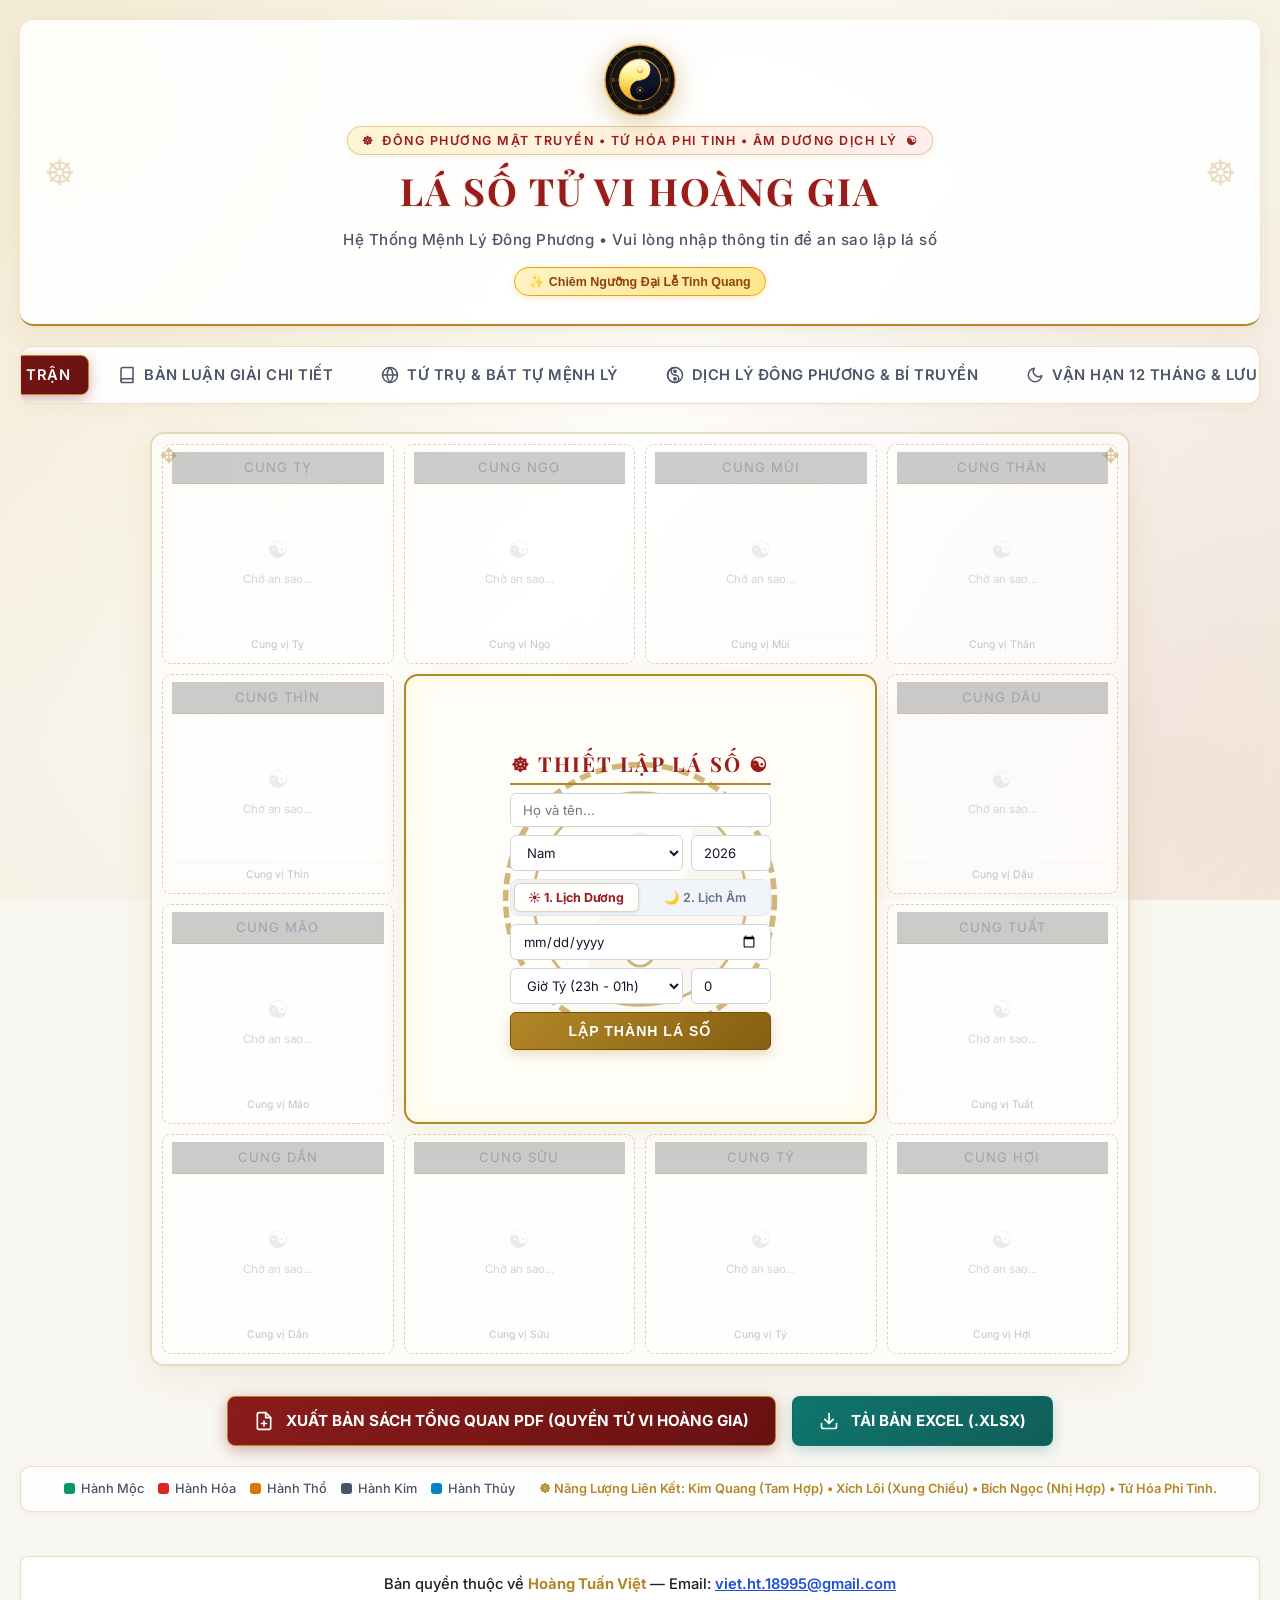
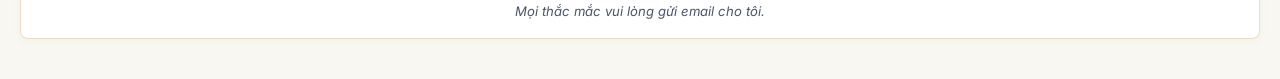
==== commit 04585588: "Cap nhat muc phi khoi tao la so la 6,868 VND (Loc Phat)" ====
--- a/index.html
+++ b/index.html
@@ -807,7 +807,7 @@
       
       <div class="payment-modal-header">
         <div class="payment-crest">☸ ☯ ☸</div>
-        <h3 id="payment-modal-title" class="payment-title">CÚNG DƯỜNG TÙY TÂM & PHÍ AN SAO</h3>
+        <h3 id="payment-modal-title" class="payment-title">☸ PHÍ KHỞI TẠO LÁ SỐ: 6,868 VNĐ ☯</h3>
         <p class="payment-subtitle">Quét mã VietQR chuyển khoản nhanh bằng mọi ứng dụng ngân hàng</p>
       </div>
 
@@ -842,19 +842,22 @@
             </span>
           </div>
           <div class="payment-detail-row">
-            <span class="detail-label">💰 Mức phí:</span>
-            <span class="detail-value highlight-amount">Tùy tâm ủng hộ / Phí dịch vụ an sao</span>
+            <span class="detail-label">💰 Mức phí an sao:</span>
+            <span class="detail-value stk-wrapper">
+              <strong class="highlight-stk" style="color: #dc2626; font-size: 0.95rem;">6,868 VNĐ</strong>
+              <button type="button" class="btn-copy-mini" onclick="copyPaymentText('6868', this)">📋 Chép</button>
+            </span>
           </div>
         </div>
         
         <p class="payment-hint">
-          ✨ <em>Sau khi chuyển khoản, quý vị bấm nút xác nhận bên dưới để hệ thống lập lá số và xuất sách toàn thư tức thì!</em>
+          ✨ <em>Mức phí tượng trưng: <strong>6,868 VNĐ</strong> (Lộc Phát Lộc Phát). Sau khi chuyển khoản, quý vị bấm nút xác nhận bên dưới để hệ thống lập lá số và xuất sách toàn thư tức thì!</em>
         </p>
       </div>
 
       <div class="payment-modal-footer">
         <button type="button" class="btn-confirm-payment" onclick="confirmPaymentAndCalculate()">
-          <span class="btn-icon">⚡</span> XÁC NHẬN ĐÃ CHUYỂN KHOẢN - LẬP LÁ SỐ NGAY
+          <span class="btn-icon">⚡</span> XÁC NHẬN ĐÃ CHUYỂN 6,868 VNĐ - LẬP LÁ SỐ NGAY
         </button>
         <button type="button" class="btn-cancel-payment" onclick="closePaymentModal()">
           Quay lại chỉnh sửa thông tin
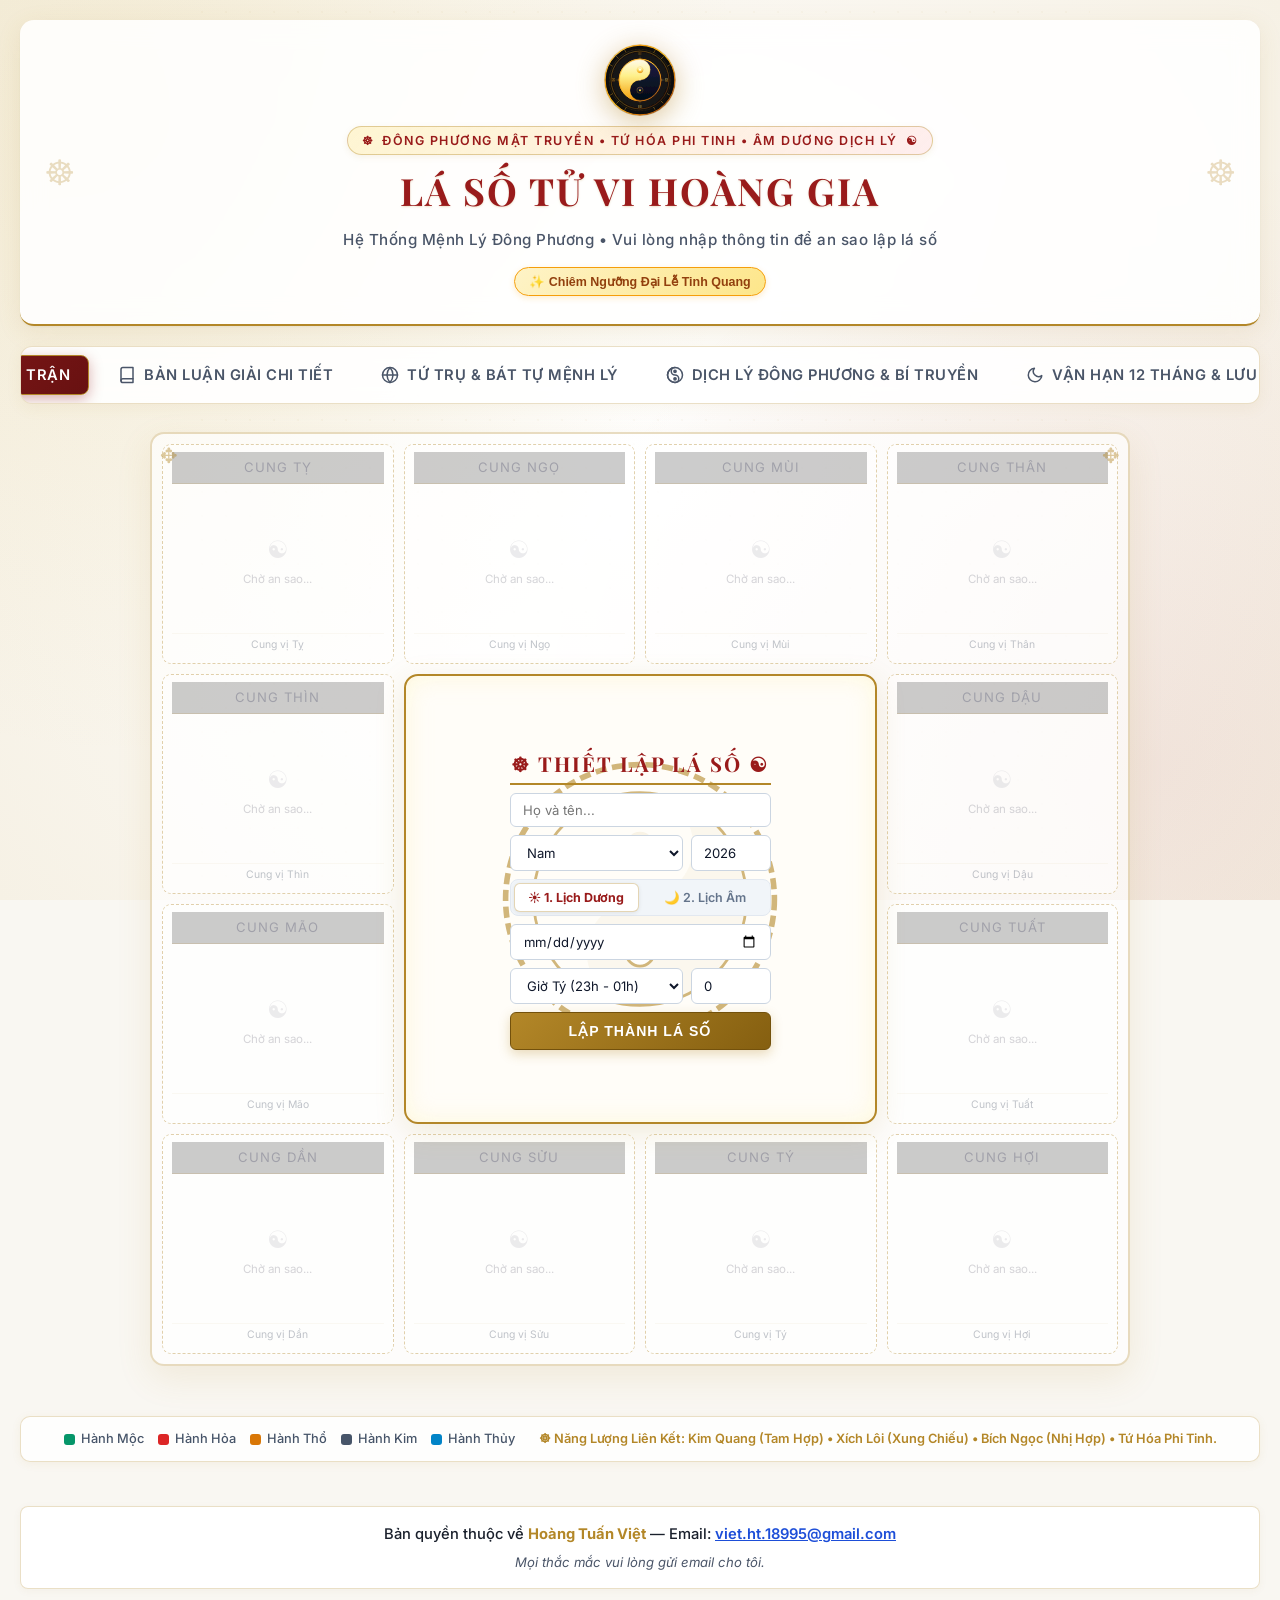
==== commit 5c0336cb: "Sua loi bien dich PDF tren Python 3.11 va chuan hoa header tai file application/pdf" ====
--- a/index.html
+++ b/index.html
@@ -741,7 +741,7 @@
 
     <!-- Legend and Downloads -->
     <section class="download-section" style="display: flex; justify-content: center; gap: 16px; flex-wrap: wrap;">
-      <a href="La_So_Tu_Vi_Hoang_Tuan_Viet_Toan_Thu.pdf" class="btn-download btn-pdf" download id="download-pdf-link">
+      <a href="#" class="btn-download btn-pdf" download id="download-pdf-link" style="display: none;">
         <svg width="20" height="20" viewBox="0 0 24 24" fill="none" stroke="currentColor" stroke-width="2" stroke-linecap="round" stroke-linejoin="round" style="display:inline-block; vertical-align:middle; margin-right:4px;">
           <path d="M14 2H6a2 2 0 0 0-2 2v16a2 2 0 0 0 2 2h12a2 2 0 0 0 2-2V8z"></path>
           <polyline points="14 2 14 8 20 8"></polyline>
@@ -750,7 +750,7 @@
         </svg>
         XUẤT BẢN SÁCH TỔNG QUAN PDF (QUYỂN TỬ VI HOÀNG GIA)
       </a>
-      <a href="La_So_Tu_Vi_Hoang_Tuan_Viet.xlsx" class="btn-download" download id="download-excel-link">
+      <a href="#" class="btn-download" download id="download-excel-link" style="display: none;">
         <svg width="20" height="20" viewBox="0 0 24 24" fill="none" stroke="currentColor" stroke-width="2" stroke-linecap="round" stroke-linejoin="round" style="display:inline-block; vertical-align:middle; margin-right:4px;">
           <path d="M21 15v4a2 2 0 0 1-2 2H5a2 2 0 0 1-2-2v-4"></path>
           <polyline points="7 10 12 15 17 10"></polyline>
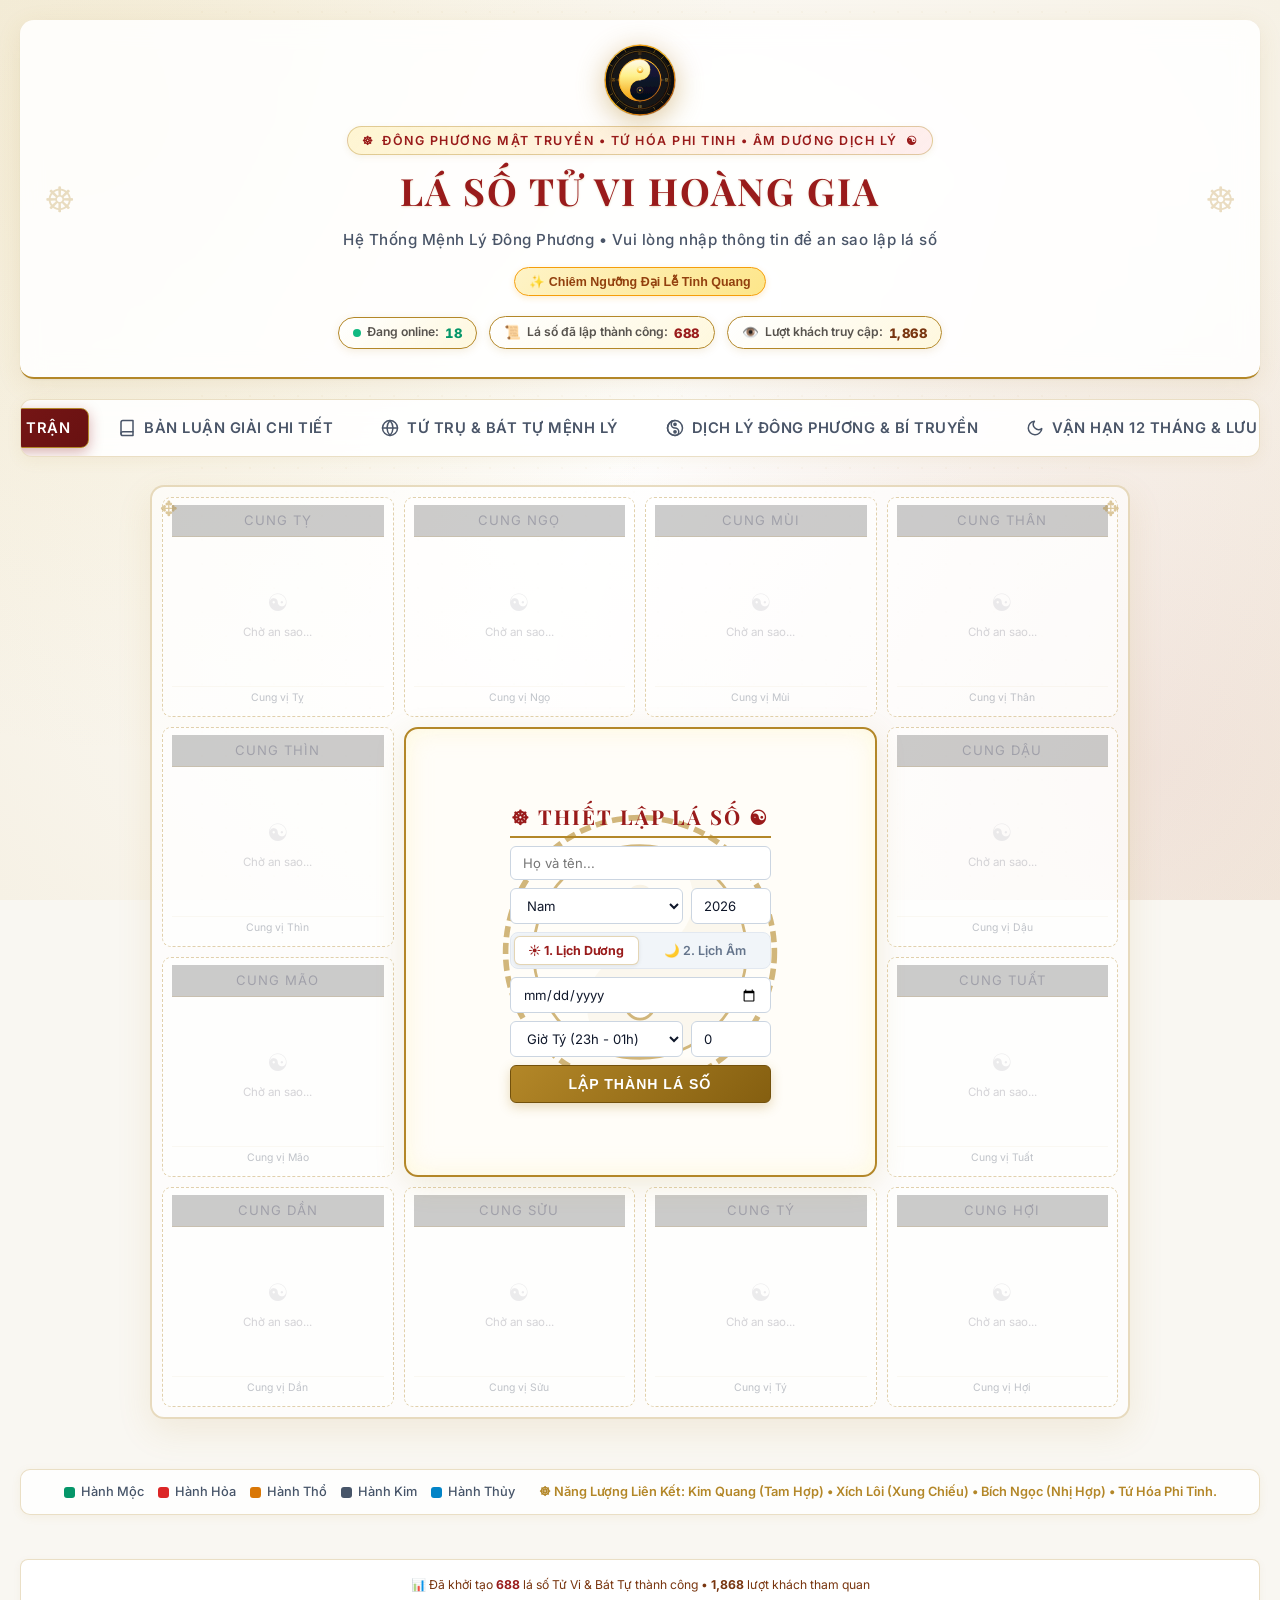
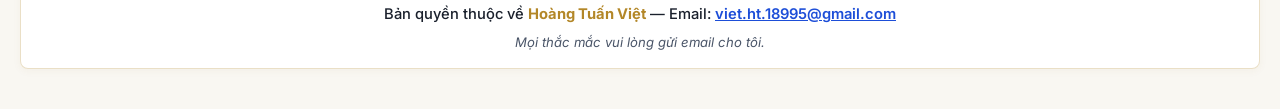
==== commit 2f714c9a: "Them thanh thong ke realtime so luong la so lap thanh cong va luot truy cap website" ====
--- a/index.html
+++ b/index.html
@@ -37,6 +37,25 @@
           <button type="button" class="celestial-action-btn" onclick="replayCelestialSummon()" title="Chiêm ngưỡng lại nghi thức triệu hồi Kim Long & Hỏa Phụng">
             ✨ Chiêm Ngưỡng Đại Lễ Tinh Quang
           </button>
+        </div>
+
+        <!-- Thanh Thống Kê Realtime: Số lượng lập lá số & Lượt truy cập -->
+        <div class="imperial-live-stats" id="imperial-live-stats">
+          <div class="stat-pill" title="Số người đang cùng trực tuyến trên hệ thống">
+            <span class="stat-dot-live"></span>
+            <span class="stat-title">Đang online:</span>
+            <span class="stat-count online-count" id="stat-online-users">18</span>
+          </div>
+          <div class="stat-pill" title="Tổng số lá số Tử Vi & Bát Tự đã lập thành công">
+            <span class="stat-icon-symbol">📜</span>
+            <span class="stat-title">Lá số đã lập thành công:</span>
+            <span class="stat-count chart-count" id="stat-total-charts">688</span>
+          </div>
+          <div class="stat-pill" title="Tổng số lượt khách đã truy cập website">
+            <span class="stat-icon-symbol">👁️</span>
+            <span class="stat-title">Lượt khách truy cập:</span>
+            <span class="stat-count visitor-count" id="stat-total-visitors">1,868</span>
+          </div>
         </div>
       </div>
     </header>
@@ -790,6 +809,9 @@
     <!-- Copyright & Contact Footer -->
     <footer class="app-footer">
       <div class="footer-inner">
+        <div class="footer-stats-info" style="margin-bottom: 8px; font-size: 0.76rem; color: #78350f;">
+          📊 Đã khởi tạo <strong id="footer-stat-charts" style="color: #991b1b;">688</strong> lá số Tử Vi & Bát Tự thành công • <strong id="footer-stat-visitors" style="color: #78350f;">1,868</strong> lượt khách tham quan
+        </div>
         <div class="copyright-text">
           Bản quyền thuộc về <strong>Hoàng Tuấn Việt</strong> — Email: <a href="mailto:viet.ht.18995@gmail.com" class="footer-email">viet.ht.18995@gmail.com</a>
         </div>
--- a/styles.css
+++ b/styles.css
@@ -2816,4 +2816,92 @@
   color: var(--color-cinnabar);
 }
 
-
+/* ==========================================================================
+   IMPERIAL LIVE STATS BAR (REALTIME VISITOR & CHART COUNTER)
+   ========================================================================== */
+.imperial-live-stats {
+  display: flex;
+  align-items: center;
+  justify-content: center;
+  gap: 12px;
+  flex-wrap: wrap;
+  margin-top: 10px;
+  margin-bottom: 4px;
+}
+
+.stat-pill {
+  display: inline-flex;
+  align-items: center;
+  gap: 6px;
+  padding: 5px 14px;
+  background: linear-gradient(135deg, rgba(255, 255, 255, 0.95) 0%, rgba(254, 243, 199, 0.6) 100%);
+  border: 1px solid var(--color-border-strong);
+  border-radius: 999px;
+  box-shadow: 0 2px 8px rgba(179, 135, 40, 0.15);
+  font-size: 0.76rem;
+  color: var(--color-text-secondary);
+  transition: all 0.25s ease;
+  user-select: none;
+}
+
+.stat-pill:hover {
+  transform: translateY(-1px);
+  box-shadow: 0 4px 12px rgba(179, 135, 40, 0.25);
+  background: #ffffff;
+}
+
+.stat-dot-live {
+  width: 8px;
+  height: 8px;
+  background-color: #10b981;
+  border-radius: 50%;
+  display: inline-block;
+  box-shadow: 0 0 0 rgba(16, 185, 129, 0.5);
+  animation: pulseGreenLive 1.8s infinite;
+}
+
+@keyframes pulseGreenLive {
+  0% { transform: scale(0.95); box-shadow: 0 0 0 0 rgba(16, 185, 129, 0.7); }
+  70% { transform: scale(1.1); box-shadow: 0 0 0 6px rgba(16, 185, 129, 0); }
+  100% { transform: scale(0.95); box-shadow: 0 0 0 0 rgba(16, 185, 129, 0); }
+}
+
+.stat-icon-symbol {
+  font-size: 0.85rem;
+}
+
+.stat-title {
+  font-weight: 600;
+  color: #57534e;
+}
+
+.stat-count {
+  font-weight: 800;
+  font-size: 0.82rem;
+  font-variant-numeric: tabular-nums;
+  letter-spacing: 0.5px;
+}
+
+.stat-count.online-count {
+  color: #059669;
+}
+
+.stat-count.chart-count {
+  color: var(--color-cinnabar);
+}
+
+.stat-count.visitor-count {
+  color: #78350f;
+}
+
+@media (max-width: 640px) {
+  .imperial-live-stats {
+    gap: 6px;
+  }
+  .stat-pill {
+    padding: 4px 10px;
+    font-size: 0.7rem;
+  }
+}
+
+
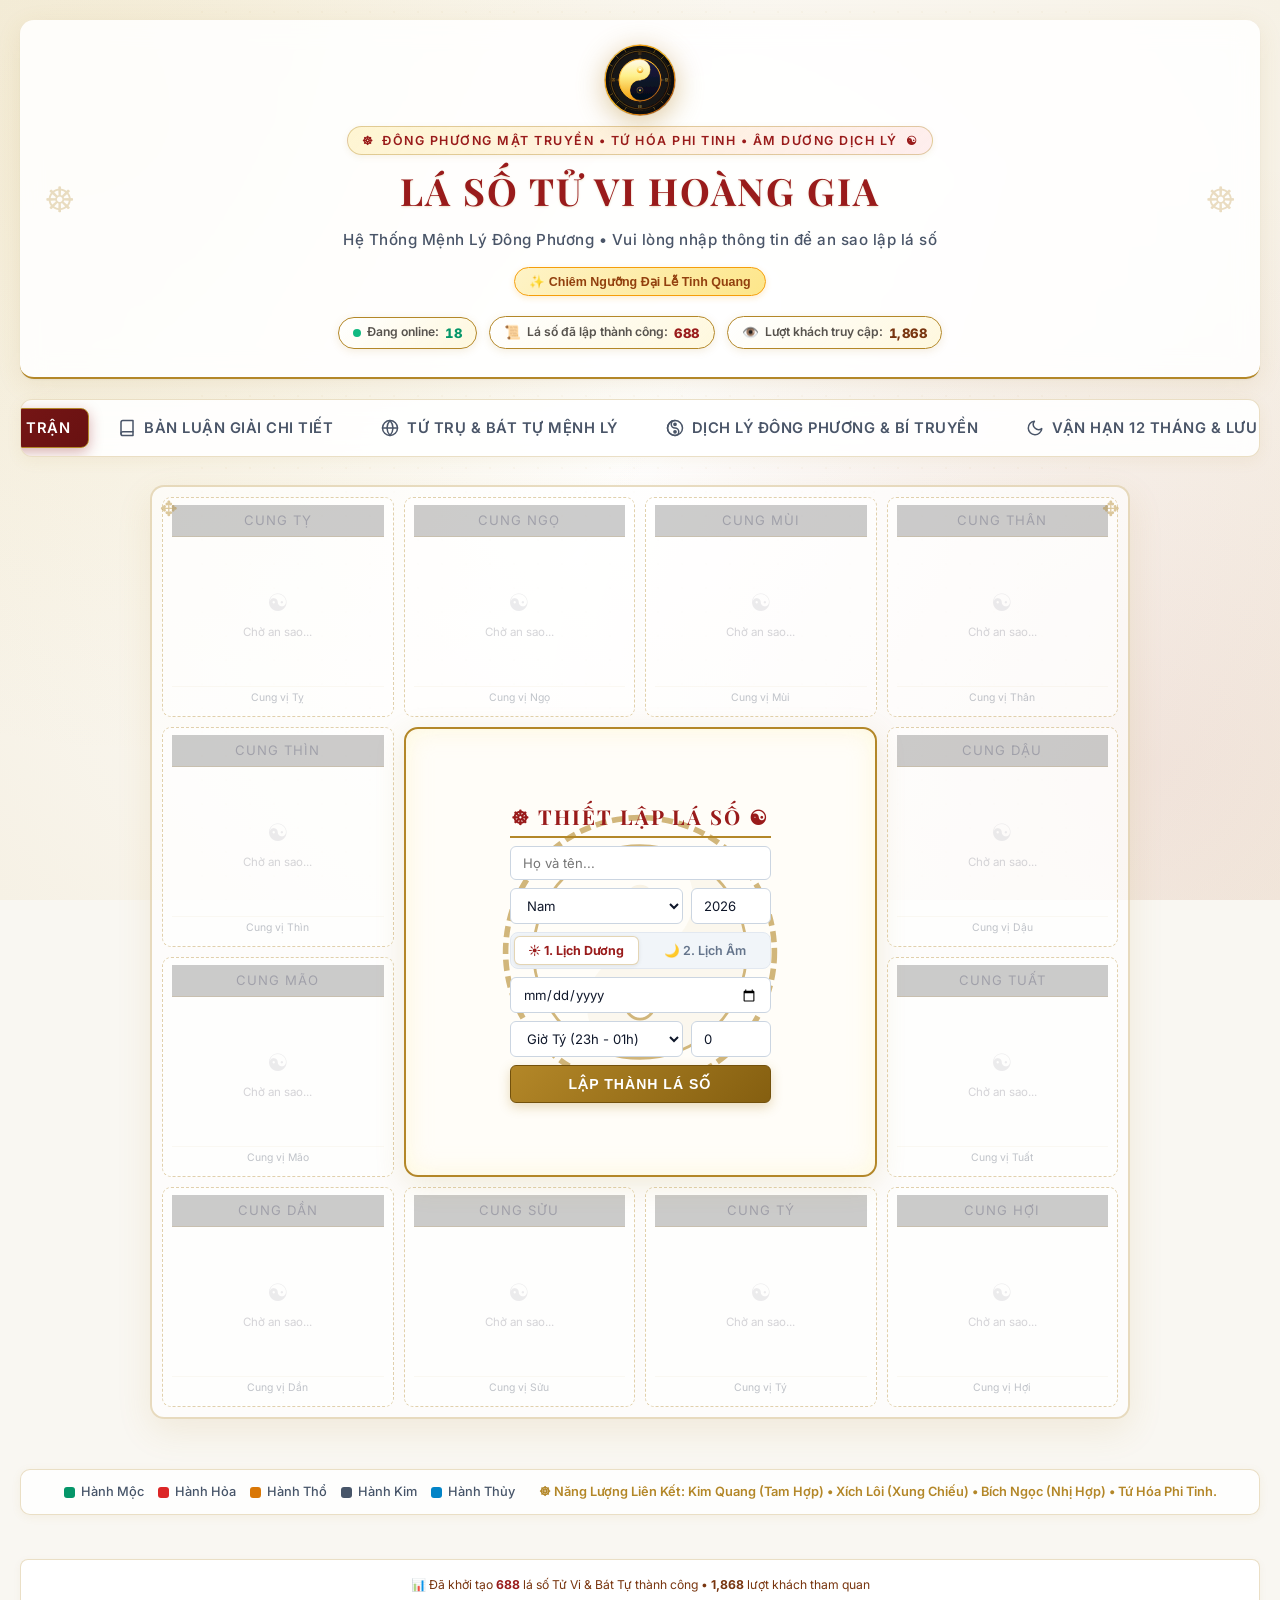
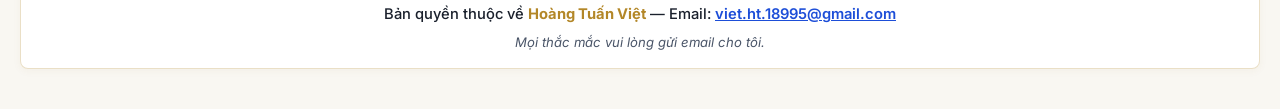
==== commit f4bc9243: "Them ma tran Tu Vi Can Khon Bat Tran va dong ho dem nguoc loading khi xac nhan lap la so" ====
--- a/index.html
+++ b/index.html
@@ -888,7 +888,7 @@
     </div>
   </div>
 
-  <!-- Celestial Summoning Ritual Overlay (Tứ Linh Quy Tụ True 3D WebGL) -->
+  <!-- Celestial Summoning Ritual Overlay (Tứ Linh Quy Tụ True 3D WebGL + Ma Trận Tử Vi Càn Khôn) -->
   <div id="celestial-summon-overlay" class="celestial-overlay">
     <!-- Skip Ceremony Button -->
     <button type="button" class="celestial-skip-btn" onclick="window.skipCelestialSummon ? window.skipCelestialSummon() : window.finishCelestialSummon()" title="Bỏ qua nghi thức xem ngay lá số">
@@ -897,17 +897,43 @@
     <!-- True 3D Three.js WebGL Canvas for Cosmic Light & Particle System -->
     <canvas id="three-celestial-canvas" style="position: absolute; inset: 0; width: 100%; height: 100%; pointer-events: none; z-index: 2;"></canvas>
 
-    <!-- Ceremony HUD: Sleek, compact & low-profile -->
+    <!-- Central Astrological Matrix (Ma Trận Tử Vi & Bát Quái Càn Khôn) -->
+    <div class="celestial-matrix-stage">
+      <div class="matrix-ambient-halo"></div>
+      <div class="matrix-laser-cross"></div>
+      <div class="matrix-ring-outer"></div>
+      <div class="matrix-ring-middle"></div>
+      <div class="matrix-ring-inner"></div>
+      <div class="matrix-core-taiji">
+        <div class="taiji-spinning-flame"></div>
+      </div>
+    </div>
+
+    <!-- Ceremony HUD: Sleek, compact & low-profile with Live Countdown Timer -->
     <div class="celestial-hud">
       <div class="celestial-hud-header">
-        <span class="celestial-seal-badge">☸ ĐẠI LỄ TINH QUANG ☯</span>
-        <h2 class="celestial-hud-title">TỨ LINH QUY TỤ • AN ĐỊNH MỆNH TRỜI</h2>
-      </div>
+        <span class="celestial-seal-badge">☸ ĐẠI LỄ TINH QUANG • KHỞI MỞ THIÊN BÀN ☯</span>
+        <h2 class="celestial-hud-title">MA TRẬN TỬ VI • AN ĐỊNH MỆNH TRỜI</h2>
+      </div>
+
+      <!-- Live Countdown Badge -->
+      <div class="celestial-countdown-box">
+        <span class="countdown-pulse-icon">⏳</span>
+        <span class="countdown-label">Ước tính hoàn tất:</span>
+        <span class="countdown-number" id="celestial-countdown-num">3</span>
+        <span class="countdown-unit">giây</span>
+      </div>
+
       <div class="celestial-hud-status" id="celestial-status-text">
-        ✦ Thanh Long Xuất Hải • Càn Khôn Bản Mệnh Khởi Dựng...
-      </div>
+        ✦ Khởi động Bát Trận Càn Khôn • Nạp Can Chi Tứ Trụ...
+      </div>
+
       <div class="celestial-progress-bar">
         <div class="celestial-progress-fill" id="celestial-progress-fill"></div>
+      </div>
+
+      <div class="celestial-hud-subnote">
+        ✨ <i>Đã nhận phí chuyển khoản 6,868 VNĐ. Đang phân tích Bát Tự & xuất bản Sách Toàn Thư PDF độc bản...</i>
       </div>
     </div>
 
@@ -918,9 +944,9 @@
   <!-- Three.js 3D WebGL Library (Local offline bundle) -->
   <script src="three.min.js"></script>
   <!-- Celestial 3D Effects & Ritual System -->
-  <script src="celestial_effects.js?v=7"></script>
+  <script src="celestial_effects.js?v=8"></script>
   <!-- Main JavaScript File -->
-  <script src="script.js?v=31"></script>
+  <script src="script.js?v=32"></script>
 </body>
 </html>
 
--- a/styles.css
+++ b/styles.css
@@ -2071,87 +2071,163 @@
   z-index: 1;
 }
 
-/* 3D Celestial Arena */
-.celestial-scene {
+/* 3D Celestial Astrological Matrix Arena */
+.celestial-matrix-stage {
   position: relative;
-  width: 580px;
-  height: 580px;
-  perspective: 1200px;
-  transform-style: preserve-3d;
+  width: 440px;
+  height: 440px;
+  max-width: 86vw;
+  max-height: 86vw;
+  margin: 0 auto;
   display: flex;
   align-items: center;
   justify-content: center;
-  z-index: 2;
+  z-index: 5;
+  pointer-events: none;
   transition: transform 0.8s cubic-bezier(0.2, 0.8, 0.2, 1);
 }
 
-.celestial-overlay.converging .celestial-scene {
+.celestial-overlay.converging .celestial-matrix-stage {
   transform: scale(0.12) rotate(180deg);
   opacity: 0.8;
 }
 
-/* Concentric Mandalas */
-.celestial-mandala-outer {
+/* Ambient Runic Halo & Laser Cross */
+.matrix-ambient-halo {
   position: absolute;
-  width: 520px;
-  height: 520px;
+  inset: -20px;
   border-radius: 50%;
-  border: 2px dashed rgba(250, 204, 21, 0.45);
-  box-shadow: 0 0 35px rgba(234, 179, 8, 0.25), inset 0 0 35px rgba(234, 179, 8, 0.2);
-  animation: spinMandalaClockwise 45s linear infinite;
+  background: radial-gradient(circle, rgba(234, 179, 8, 0.15) 0%, rgba(180, 83, 9, 0.08) 50%, transparent 75%);
+  animation: pulseCoreEnergy 2.4s ease-in-out infinite alternate;
   pointer-events: none;
 }
 
-.celestial-mandala-bagua {
+.matrix-laser-cross {
   position: absolute;
-  width: 400px;
-  height: 400px;
+  inset: 0;
   border-radius: 50%;
-  border: 2px solid rgba(245, 158, 11, 0.7);
-  box-shadow: 0 0 45px rgba(245, 158, 11, 0.35);
-  background-image: radial-gradient(circle, transparent 65%, rgba(245, 158, 11, 0.12) 100%);
-  animation: spinMandalaCounter 30s linear infinite;
   pointer-events: none;
 }
 
-.celestial-mandala-bagua::before {
+.matrix-laser-cross::before,
+.matrix-laser-cross::after {
+  content: '';
+  position: absolute;
+  top: 50%;
+  left: 0;
+  width: 100%;
+  height: 1px;
+  background: linear-gradient(90deg, transparent 0%, rgba(253, 224, 71, 0.5) 50%, transparent 100%);
+  animation: matrixLaserSweep 12s linear infinite;
+}
+
+.matrix-laser-cross::after {
+  transform: rotate(90deg);
+}
+
+/* Outer Ring: 12 Dia Chi & Can Chi */
+.matrix-ring-outer {
+  position: absolute;
+  inset: 0;
+  border-radius: 50%;
+  border: 2px dashed rgba(250, 204, 21, 0.55);
+  box-shadow: 0 0 35px rgba(234, 179, 8, 0.3), inset 0 0 25px rgba(234, 179, 8, 0.2);
+  display: flex;
+  align-items: center;
+  justify-content: center;
+  animation: spinMandalaClockwise 38s linear infinite;
+  pointer-events: none;
+}
+
+.matrix-ring-outer::before {
+  content: 'TÝ • SỬU • DẦN • MÃO • THÌN • TỴ • NGỌ • MÙI • THÂN • DẬU • TUẤT • HỢI';
+  position: absolute;
+  color: #fef08a;
+  font-size: 0.86rem;
+  font-weight: 700;
+  letter-spacing: 6px;
+  text-shadow: 0 0 10px rgba(245, 158, 11, 0.9), 0 0 20px rgba(250, 204, 21, 0.6);
+  width: 95%;
+  text-align: center;
+}
+
+/* Middle Ring: Bat Quai Trigrams */
+.matrix-ring-middle {
+  position: absolute;
+  inset: 50px;
+  border-radius: 50%;
+  border: 2px solid rgba(245, 158, 11, 0.75);
+  box-shadow: 0 0 40px rgba(245, 158, 11, 0.4);
+  background: radial-gradient(circle, transparent 65%, rgba(245, 158, 11, 0.12) 100%);
+  display: flex;
+  align-items: center;
+  justify-content: center;
+  animation: spinMandalaCounter 24s linear infinite;
+  pointer-events: none;
+}
+
+.matrix-ring-middle::before {
   content: '☰   ☱   ☲   ☳   ☴   ☵   ☶   ☷';
   position: absolute;
-  inset: -16px;
-  display: flex;
-  align-items: center;
-  justify-content: space-around;
-  color: #fef08a;
+  color: #fbbf24;
   font-size: 1.55rem;
   font-weight: bold;
   letter-spacing: 12px;
-  text-shadow: 0 0 10px #f59e0b;
-}
-
-.celestial-mandala-core {
+  text-shadow: 0 0 12px #f59e0b, 0 0 24px rgba(251, 191, 36, 0.6);
+}
+
+/* Inner Ring: 14 Chinh Tinh */
+.matrix-ring-inner {
   position: absolute;
-  width: 170px;
-  height: 170px;
+  inset: 110px;
   border-radius: 50%;
-  background: radial-gradient(circle, #fde047 0%, #b45309 70%, #451a03 100%);
-  box-shadow: 0 0 55px rgba(253, 224, 71, 0.9), inset 0 0 20px #ffffff;
+  border: 1.5px dotted rgba(254, 240, 138, 0.7);
+  box-shadow: 0 0 25px rgba(254, 240, 138, 0.35);
+  display: flex;
+  align-items: center;
+  justify-content: center;
+  animation: spinMandalaClockwise 14s linear infinite;
+  pointer-events: none;
+}
+
+.matrix-ring-inner::before {
+  content: '✦ TỬ VI • THIÊN PHỦ • VŨ KHÚC • THÁI DƯƠNG • THÁI ÂM ✦';
+  position: absolute;
+  color: #fde047;
+  font-size: 0.74rem;
+  font-weight: 700;
+  letter-spacing: 3px;
+  text-shadow: 0 0 8px #eab308;
+  width: 90%;
+  text-align: center;
+}
+
+/* Core Taiji (Am Duong Thai Cuc) */
+.matrix-core-taiji {
+  position: absolute;
+  width: 120px;
+  height: 120px;
+  border-radius: 50%;
+  background: radial-gradient(circle, #fde047 0%, #d97706 70%, #78350f 100%);
+  box-shadow: 0 0 55px rgba(253, 224, 71, 0.95), inset 0 0 20px #ffffff;
   display: flex;
   align-items: center;
   justify-content: center;
   animation: pulseCoreEnergy 2s ease-in-out infinite alternate;
-  z-index: 3;
+  z-index: 5;
 }
 
 /* Pulsing Taiji in Core */
 .taiji-spinning-flame {
-  width: 110px;
-  height: 110px;
+  width: 80px;
+  height: 80px;
   border-radius: 50%;
   background: #ffffff;
   position: relative;
   border: 2px solid #b45309;
   box-shadow: 0 0 25px rgba(255, 255, 255, 0.8);
-  animation: spinMandalaClockwise 10s linear infinite;
+  animation: spinMandalaClockwise 8s linear infinite;
+  overflow: hidden;
 }
 
 .taiji-spinning-flame::before {
@@ -2162,7 +2238,7 @@
   width: 100%;
   height: 100%;
   border-radius: 50%;
-  background: linear-gradient(to bottom, #0f172a 50%, #ffffff 50%);
+  background: linear-gradient(to bottom, #090d16 50%, #ffffff 50%);
 }
 
 .taiji-spinning-flame::after {
@@ -2170,13 +2246,45 @@
   position: absolute;
   top: 25%;
   left: 0;
-  width: 55px;
-  height: 55px;
+  width: 40px;
+  height: 40px;
   border-radius: 50%;
-  background: #0f172a;
-  border: 15px solid #ffffff;
+  background: #090d16;
+  border: 11px solid #ffffff;
   box-sizing: border-box;
-  box-shadow: 55px 0 0 -15px #0f172a, 55px 0 0 0 #ffffff;
+  box-shadow: 40px 0 0 -11px #090d16, 40px 0 0 0 #ffffff;
+}
+
+/* Astrological Keyframe Animations */
+@keyframes spinMandalaClockwise {
+  from { transform: rotate(0deg); }
+  to { transform: rotate(360deg); }
+}
+
+@keyframes spinMandalaCounter {
+  from { transform: rotate(0deg); }
+  to { transform: rotate(-360deg); }
+}
+
+@keyframes pulseCoreEnergy {
+  0% { transform: scale(0.92); box-shadow: 0 0 35px rgba(253, 224, 71, 0.7); }
+  100% { transform: scale(1.08); box-shadow: 0 0 70px rgba(253, 224, 71, 1), 0 0 100px rgba(245, 158, 11, 0.85); }
+}
+
+@keyframes matrixLaserSweep {
+  0% { opacity: 0.3; transform: scale(0.95) rotate(0deg); }
+  50% { opacity: 0.85; transform: scale(1.05) rotate(180deg); }
+  100% { opacity: 0.3; transform: scale(0.95) rotate(360deg); }
+}
+
+@keyframes countdownPop {
+  0% { transform: scale(1); }
+  100% { transform: scale(1.18); text-shadow: 0 0 18px rgba(253, 224, 71, 1); }
+}
+
+@keyframes pulseIcon {
+  0% { transform: scale(0.92); opacity: 0.85; }
+  100% { transform: scale(1.15); opacity: 1; }
 }
 
 
@@ -2302,21 +2410,124 @@
   transition: width 0.4s ease-out;
 }
 
+/* Live Astrological Matrix Countdown Box */
+.celestial-countdown-box {
+  display: inline-flex;
+  align-items: center;
+  justify-content: center;
+  gap: 8px;
+  background: linear-gradient(135deg, rgba(234, 179, 8, 0.28) 0%, rgba(180, 83, 9, 0.35) 100%);
+  border: 1.5px solid rgba(253, 224, 71, 0.75);
+  box-shadow: 0 0 20px rgba(234, 179, 8, 0.45), inset 0 0 12px rgba(253, 224, 71, 0.2);
+  padding: 5px 18px;
+  border-radius: 999px;
+  margin: 6px auto 5px auto;
+  backdrop-filter: blur(8px);
+}
+
+.countdown-pulse-icon {
+  font-size: 1.15rem;
+  animation: pulseIcon 1s infinite alternate;
+}
+
+.countdown-label {
+  font-size: 0.85rem;
+  font-weight: 700;
+  color: #fef08a;
+  letter-spacing: 0.5px;
+  text-transform: uppercase;
+}
+
+.countdown-number {
+  font-family: var(--font-serif);
+  font-size: 1.6rem;
+  font-weight: 900;
+  color: #ffffff;
+  background: linear-gradient(to bottom, #ffffff, #fef08a);
+  -webkit-background-clip: text;
+  -webkit-text-fill-color: transparent;
+  min-width: 22px;
+  text-align: center;
+  filter: drop-shadow(0 0 8px rgba(253, 224, 71, 0.95));
+  animation: countdownPop 0.85s ease-out infinite alternate;
+  display: inline-block;
+}
+
+.countdown-unit {
+  font-size: 0.82rem;
+  color: #fde047;
+  font-weight: 600;
+}
+
+.celestial-hud-subnote {
+  font-size: 0.74rem;
+  color: rgba(254, 240, 138, 0.85);
+  margin-top: 6px;
+  text-align: center;
+  line-height: 1.3;
+}
+
 @media (max-width: 600px) {
+  .celestial-matrix-stage {
+    width: 290px;
+    height: 290px;
+  }
+  .matrix-ring-outer::before {
+    font-size: 0.65rem;
+    letter-spacing: 3px;
+  }
+  .matrix-ring-middle {
+    inset: 34px;
+  }
+  .matrix-ring-middle::before {
+    font-size: 1.15rem;
+    letter-spacing: 8px;
+  }
+  .matrix-ring-inner {
+    inset: 75px;
+  }
+  .matrix-ring-inner::before {
+    font-size: 0.58rem;
+    letter-spacing: 1.5px;
+  }
+  .matrix-core-taiji {
+    width: 82px;
+    height: 82px;
+  }
+  .taiji-spinning-flame {
+    width: 55px;
+    height: 55px;
+  }
+  .taiji-spinning-flame::after {
+    width: 27px;
+    height: 27px;
+    border-width: 7px;
+    box-shadow: 27px 0 0 -7px #090d16, 27px 0 0 0 #ffffff;
+  }
   .celestial-hud {
     bottom: 8px;
-    width: 94%;
+    width: 95%;
     padding: 6px 10px;
     border-radius: 10px;
   }
   .celestial-seal-badge {
     display: none;
   }
+  .celestial-countdown-box {
+    padding: 3px 12px;
+    margin: 4px auto 3px auto;
+  }
+  .countdown-number {
+    font-size: 1.35rem;
+  }
+  .countdown-label {
+    font-size: 0.76rem;
+  }
   .celestial-hud-title {
     font-size: 0.88rem;
   }
   .celestial-hud-status {
-    font-size: 0.74rem;
+    font-size: 0.72rem;
     min-height: 16px;
     margin-top: 2px;
   }
@@ -2324,6 +2535,9 @@
     max-width: 180px;
     height: 3px;
     margin-top: 4px;
+  }
+  .celestial-hud-subnote {
+    font-size: 0.68rem;
   }
 }
 
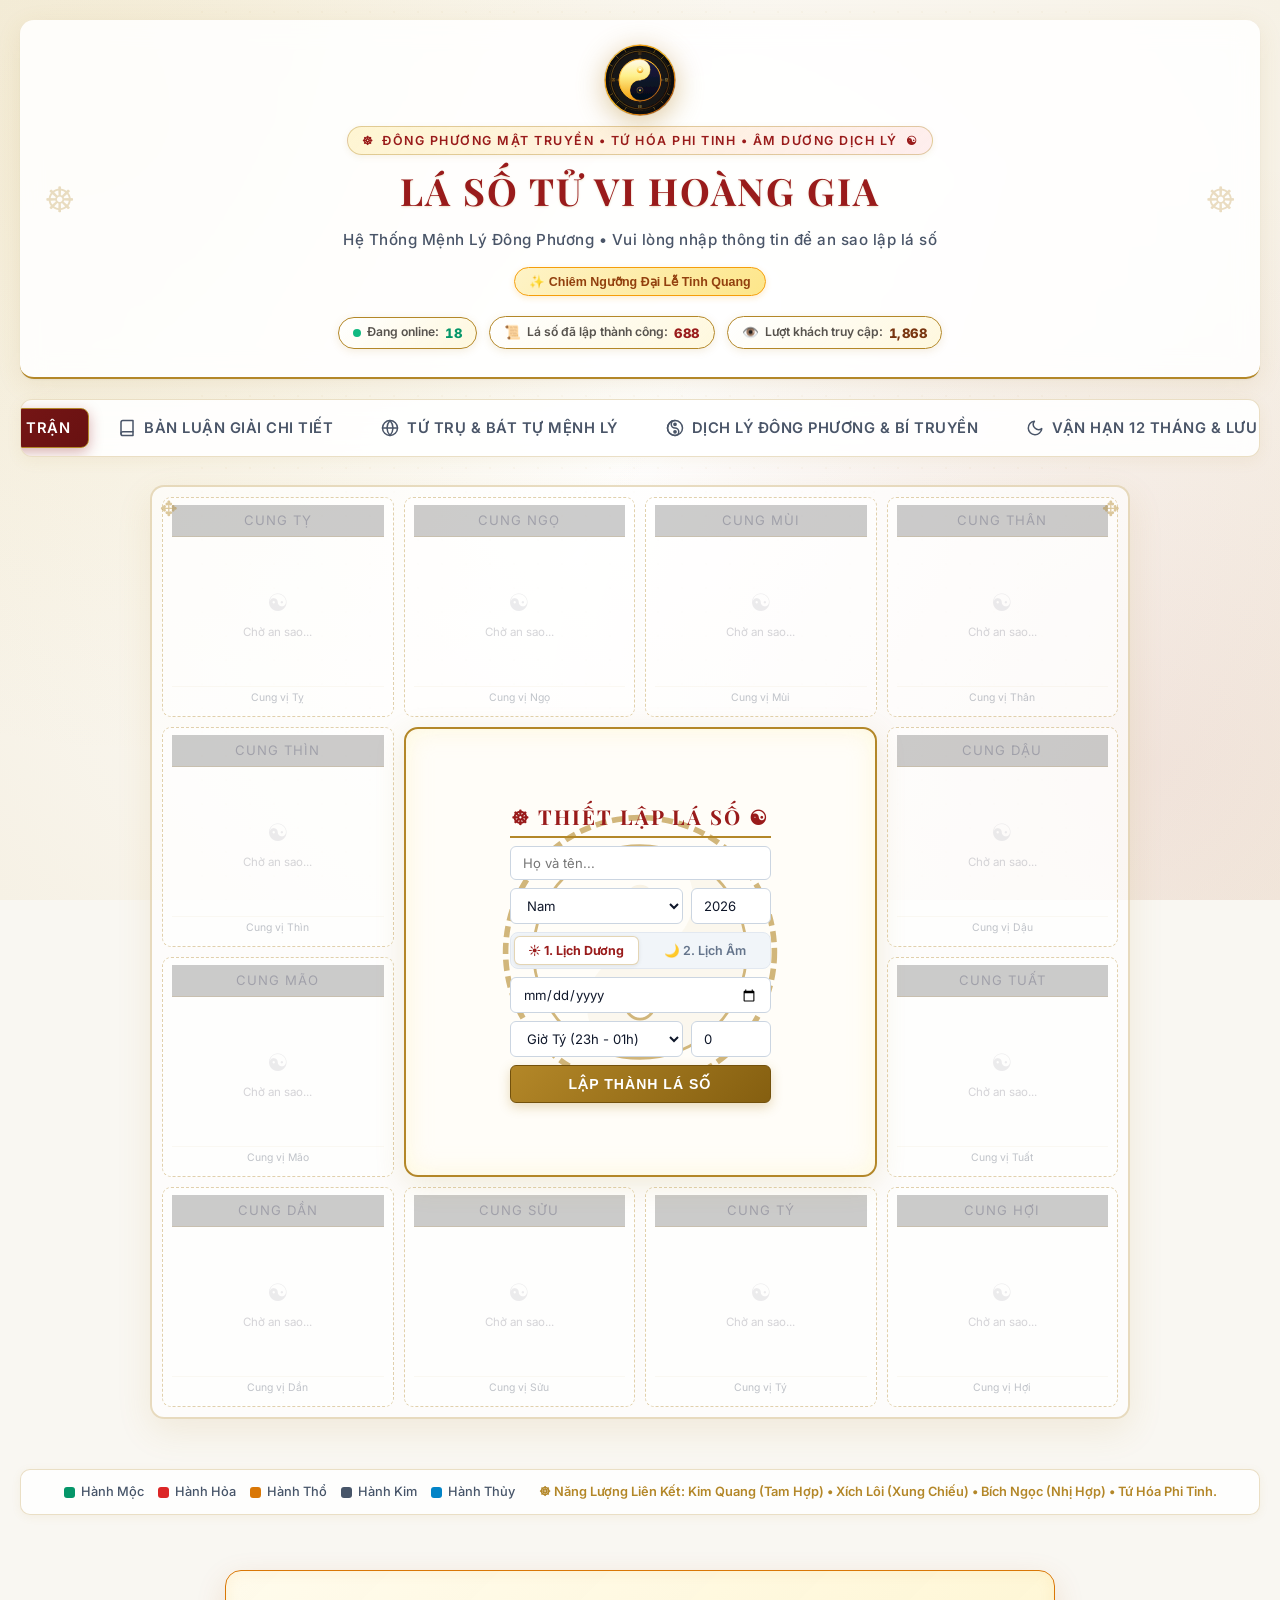
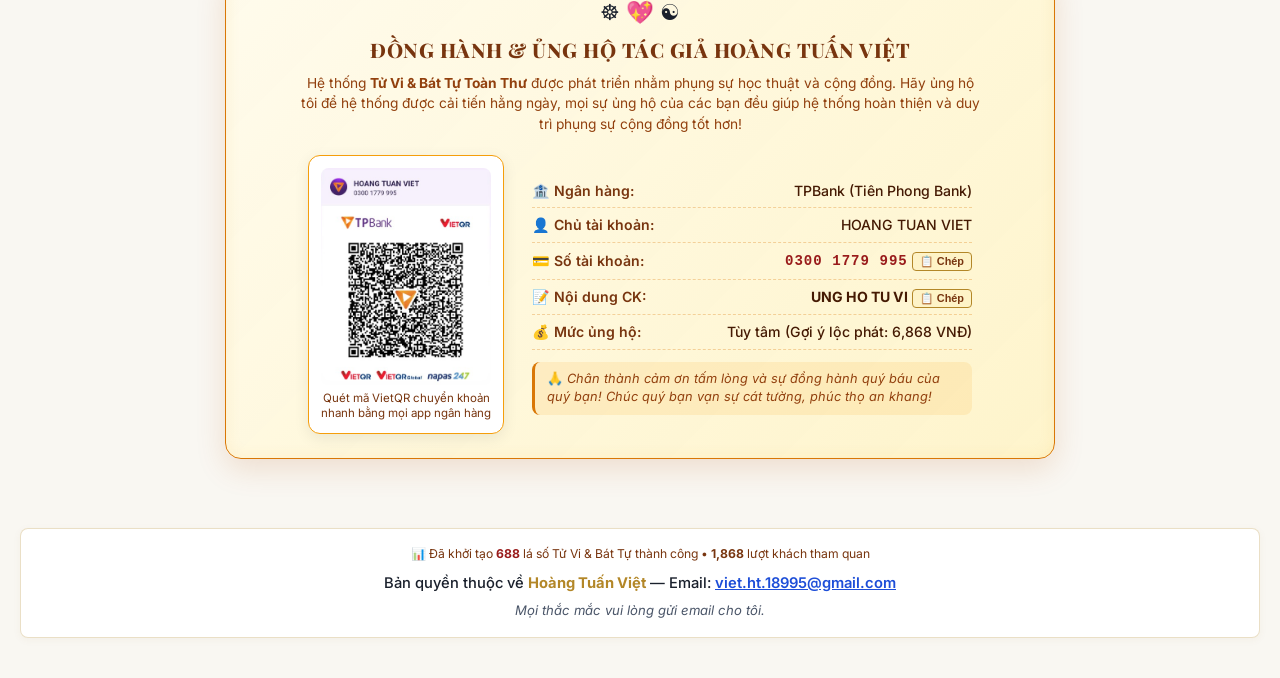
==== commit 79210355: "Cap nhat dem nguoc 10s, PIN admin moi, popup tuy tam ung ho, QR cuoi trang va cuoi sach PDF" ====
--- a/index.html
+++ b/index.html
@@ -806,6 +806,57 @@
       </div>
     </footer>
 
+    <!-- Section Ủng Hộ Tác Giả Cuối Trang -->
+    <section class="support-author-section" id="support-author-section">
+      <div class="support-card-container">
+        <div class="support-header">
+          <div class="support-crest">☸ 💖 ☯</div>
+          <h3 class="support-title">ĐỒNG HÀNH & ỦNG HỘ TÁC GIẢ HOÀNG TUẤN VIỆT</h3>
+          <p class="support-desc">
+            Hệ thống <strong>Tử Vi & Bát Tự Toàn Thư</strong> được phát triển nhằm phụng sự học thuật và cộng đồng.
+            Hãy ủng hộ tôi để hệ thống được cải tiến hằng ngày, mọi sự ủng hộ của các bạn đều giúp hệ thống hoàn thiện và duy trì phụng sự cộng đồng tốt hơn!
+          </p>
+        </div>
+        <div class="support-body-grid">
+          <div class="support-qr-box">
+            <img src="/qr_payment.png" alt="Mã QR Chuyển khoản TPBank - Hoàng Tuấn Việt" class="support-qr-img" />
+            <span class="support-qr-caption">Quét mã VietQR chuyển khoản nhanh bằng mọi app ngân hàng</span>
+          </div>
+          <div class="support-bank-info">
+            <div class="support-row">
+              <span class="support-row-label">🏦 Ngân hàng:</span>
+              <span class="support-row-val">TPBank (Tiên Phong Bank)</span>
+            </div>
+            <div class="support-row">
+              <span class="support-row-label">👤 Chủ tài khoản:</span>
+              <span class="support-row-val highlight-gold">HOANG TUAN VIET</span>
+            </div>
+            <div class="support-row">
+              <span class="support-row-label">💳 Số tài khoản:</span>
+              <span class="support-row-val">
+                <strong class="highlight-stk">0300 1779 995</strong>
+                <button type="button" class="btn-copy-mini" onclick="copyPaymentText('03001779995', this)">📋 Chép</button>
+              </span>
+            </div>
+            <div class="support-row">
+              <span class="support-row-label">📝 Nội dung CK:</span>
+              <span class="support-row-val">
+                <strong>UNG HO TU VI</strong>
+                <button type="button" class="btn-copy-mini" onclick="copyPaymentText('UNG HO TU VI', this)">📋 Chép</button>
+              </span>
+            </div>
+            <div class="support-row">
+              <span class="support-row-label">💰 Mức ủng hộ:</span>
+              <span class="support-row-val">Tùy tâm (Gợi ý lộc phát: 6,868 VNĐ)</span>
+            </div>
+            <p class="support-thankyou-note">
+              🙏 <em>Chân thành cảm ơn tấm lòng và sự đồng hành quý báu của quý bạn! Chúc quý bạn vạn sự cát tường, phúc thọ an khang!</em>
+            </p>
+          </div>
+        </div>
+      </div>
+    </section>
+
     <!-- Copyright & Contact Footer -->
     <footer class="app-footer">
       <div class="footer-inner">
@@ -828,9 +879,11 @@
       <button type="button" class="payment-modal-close" onclick="closePaymentModal()" aria-label="Đóng">&times;</button>
       
       <div class="payment-modal-header">
-        <div class="payment-crest">☸ ☯ ☸</div>
-        <h3 id="payment-modal-title" class="payment-title">☸ PHÍ KHỞI TẠO LÁ SỐ: 6,868 VNĐ ☯</h3>
-        <p class="payment-subtitle">Quét mã VietQR chuyển khoản nhanh bằng mọi ứng dụng ngân hàng</p>
+        <div class="payment-crest">☸ 💖 ☯</div>
+        <h3 id="payment-modal-title" class="payment-title">☸ ỦNG HỘ PHÁT TRIỂN HỆ THỐNG ☯</h3>
+        <p class="payment-subtitle">
+          Hãy ủng hộ tôi để hệ thống được cải tiến hằng ngày, mọi sự ủng hộ của các bạn đều giúp hệ thống hoàn thiện và duy trì phụng sự cộng đồng tốt hơn!
+        </p>
       </div>
 
       <div class="payment-modal-body">
@@ -839,7 +892,7 @@
           <img src="/qr_payment.png" alt="Mã QR Chuyển khoản TPBank - HOANG TUAN VIET" class="payment-qr-image" />
         </div>
 
-        <!-- Bảng thông tin thanh toán chi tiết -->
+        <!-- Bảng thông tin chuyển khoản chi tiết -->
         <div class="payment-details-card">
           <div class="payment-detail-row">
             <span class="detail-label">🏦 Ngân hàng:</span>
@@ -864,22 +917,25 @@
             </span>
           </div>
           <div class="payment-detail-row">
-            <span class="detail-label">💰 Mức phí an sao:</span>
+            <span class="detail-label">💰 Mức ủng hộ:</span>
             <span class="detail-value stk-wrapper">
-              <strong class="highlight-stk" style="color: #dc2626; font-size: 0.95rem;">6,868 VNĐ</strong>
+              <strong class="highlight-stk" style="color: #b45309; font-size: 0.95rem;">Tùy tâm (Gợi ý: 6,868 VNĐ)</strong>
               <button type="button" class="btn-copy-mini" onclick="copyPaymentText('6868', this)">📋 Chép</button>
             </span>
           </div>
         </div>
         
         <p class="payment-hint">
-          ✨ <em>Mức phí tượng trưng: <strong>6,868 VNĐ</strong> (Lộc Phát Lộc Phát). Sau khi chuyển khoản, quý vị bấm nút xác nhận bên dưới để hệ thống lập lá số và xuất sách toàn thư tức thì!</em>
+          ✨ <em>Mọi sự ủng hộ tùy tâm của quý bạn là nguồn động viên to lớn để tôi trang trải chi phí máy chủ và nâng cấp các tính năng Tử Vi Toàn Thư mới mỗi ngày.</em>
         </p>
       </div>
 
       <div class="payment-modal-footer">
-        <button type="button" class="btn-confirm-payment" onclick="confirmPaymentAndCalculate()">
-          <span class="btn-icon">⚡</span> XÁC NHẬN ĐÃ CHUYỂN 6,868 VNĐ - LẬP LÁ SỐ NGAY
+        <button type="button" class="btn-confirm-payment" onclick="confirmPaymentAndCalculate(true)">
+          <span class="btn-icon">💖</span> TÔI ĐÃ ỦNG HỘ - LẬP LÁ SỐ NGAY
+        </button>
+        <button type="button" class="btn-support-later" onclick="confirmPaymentAndCalculate(false)">
+          <span class="btn-icon">🕊️</span> Hiện tôi chưa thể ủng hộ, tôi sẽ ủng hộ sau (Lập lá số miễn phí)
         </button>
         <button type="button" class="btn-cancel-payment" onclick="closePaymentModal()">
           Quay lại chỉnh sửa thông tin
@@ -920,7 +976,7 @@
       <div class="celestial-countdown-box">
         <span class="countdown-pulse-icon">⏳</span>
         <span class="countdown-label">Ước tính hoàn tất:</span>
-        <span class="countdown-number" id="celestial-countdown-num">3</span>
+        <span class="countdown-number" id="celestial-countdown-num">10</span>
         <span class="countdown-unit">giây</span>
       </div>
 
@@ -933,7 +989,7 @@
       </div>
 
       <div class="celestial-hud-subnote">
-        ✨ <i>Đã nhận phí chuyển khoản 6,868 VNĐ. Đang phân tích Bát Tự & xuất bản Sách Toàn Thư PDF độc bản...</i>
+        ✨ <i>Cảm ơn quý bạn đã đồng hành. Hệ thống đang an định 12 cung bản mệnh & biên soạn Sách Toàn Thư PDF...</i>
       </div>
     </div>
 
@@ -944,9 +1000,9 @@
   <!-- Three.js 3D WebGL Library (Local offline bundle) -->
   <script src="three.min.js"></script>
   <!-- Celestial 3D Effects & Ritual System -->
-  <script src="celestial_effects.js?v=8"></script>
+  <script src="celestial_effects.js?v=9"></script>
   <!-- Main JavaScript File -->
-  <script src="script.js?v=32"></script>
+  <script src="script.js?v=33"></script>
 </body>
 </html>
 
--- a/styles.css
+++ b/styles.css
@@ -3119,3 +3119,145 @@
 }
 
 
+
+/* ==========================================================================
+   SUPPORT AUTHOR & DONATION SECTION AT BOTTOM OF PAGE
+   ========================================================================== */
+.support-author-section {
+  width: 100%;
+  max-width: 860px;
+  margin: 35px auto 25px auto;
+  padding: 0 15px;
+}
+
+.support-card-container {
+  background: linear-gradient(135deg, rgba(255, 251, 235, 0.95) 0%, rgba(254, 243, 199, 0.9) 100%);
+  border: 1.5px solid #d97706;
+  border-radius: 16px;
+  padding: 24px 28px;
+  box-shadow: 0 10px 30px rgba(180, 83, 9, 0.15), inset 0 0 15px rgba(245, 158, 11, 0.1);
+}
+
+.support-header {
+  text-align: center;
+  margin-bottom: 20px;
+}
+
+.support-crest {
+  font-size: 1.4rem;
+  margin-bottom: 4px;
+}
+
+.support-title {
+  font-family: var(--font-serif);
+  font-size: 1.25rem;
+  font-weight: 800;
+  color: #78350f;
+  margin: 0 0 8px 0;
+  letter-spacing: 0.5px;
+}
+
+.support-desc {
+  font-size: 0.86rem;
+  color: #92400e;
+  line-height: 1.5;
+  max-width: 680px;
+  margin: 0 auto;
+}
+
+.support-body-grid {
+  display: flex;
+  align-items: center;
+  justify-content: center;
+  gap: 28px;
+  flex-wrap: wrap;
+}
+
+.support-qr-box {
+  text-align: center;
+  background: #ffffff;
+  padding: 12px;
+  border-radius: 12px;
+  border: 1px solid #f59e0b;
+  box-shadow: 0 4px 15px rgba(0, 0, 0, 0.08);
+}
+
+.support-qr-img {
+  width: 170px;
+  height: auto;
+  display: block;
+  margin: 0 auto;
+  border-radius: 8px;
+}
+
+.support-qr-caption {
+  display: block;
+  font-size: 0.72rem;
+  color: #78350f;
+  margin-top: 6px;
+  max-width: 170px;
+  line-height: 1.3;
+}
+
+.support-bank-info {
+  flex: 1;
+  min-width: 280px;
+  max-width: 440px;
+}
+
+.support-row {
+  display: flex;
+  align-items: center;
+  justify-content: space-between;
+  padding: 6px 0;
+  border-bottom: 1px dashed rgba(217, 119, 6, 0.3);
+  font-size: 0.88rem;
+}
+
+.support-row-label {
+  color: #78350f;
+  font-weight: 600;
+}
+
+.support-row-val {
+  color: #451a03;
+  font-weight: 500;
+}
+
+.support-thankyou-note {
+  margin-top: 12px;
+  font-size: 0.8rem;
+  color: #92400e;
+  line-height: 1.45;
+  background: rgba(245, 158, 11, 0.12);
+  padding: 8px 12px;
+  border-radius: 8px;
+  border-left: 3px solid #d97706;
+}
+
+/* Button Support Later in Modal */
+.btn-support-later {
+  background: rgba(245, 158, 11, 0.1);
+  border: 1.5px dashed #d97706;
+  color: #92400e;
+  padding: 10px 16px;
+  border-radius: 8px;
+  font-size: 0.84rem;
+  font-weight: 700;
+  cursor: pointer;
+  transition: all 0.2s ease;
+  width: 100%;
+  margin-top: 8px;
+  display: flex;
+  align-items: center;
+  justify-content: center;
+  gap: 6px;
+  font-family: inherit;
+}
+
+.btn-support-later:hover {
+  background: rgba(245, 158, 11, 0.22);
+  border-color: #b45309;
+  color: #78350f;
+  transform: translateY(-1px);
+}
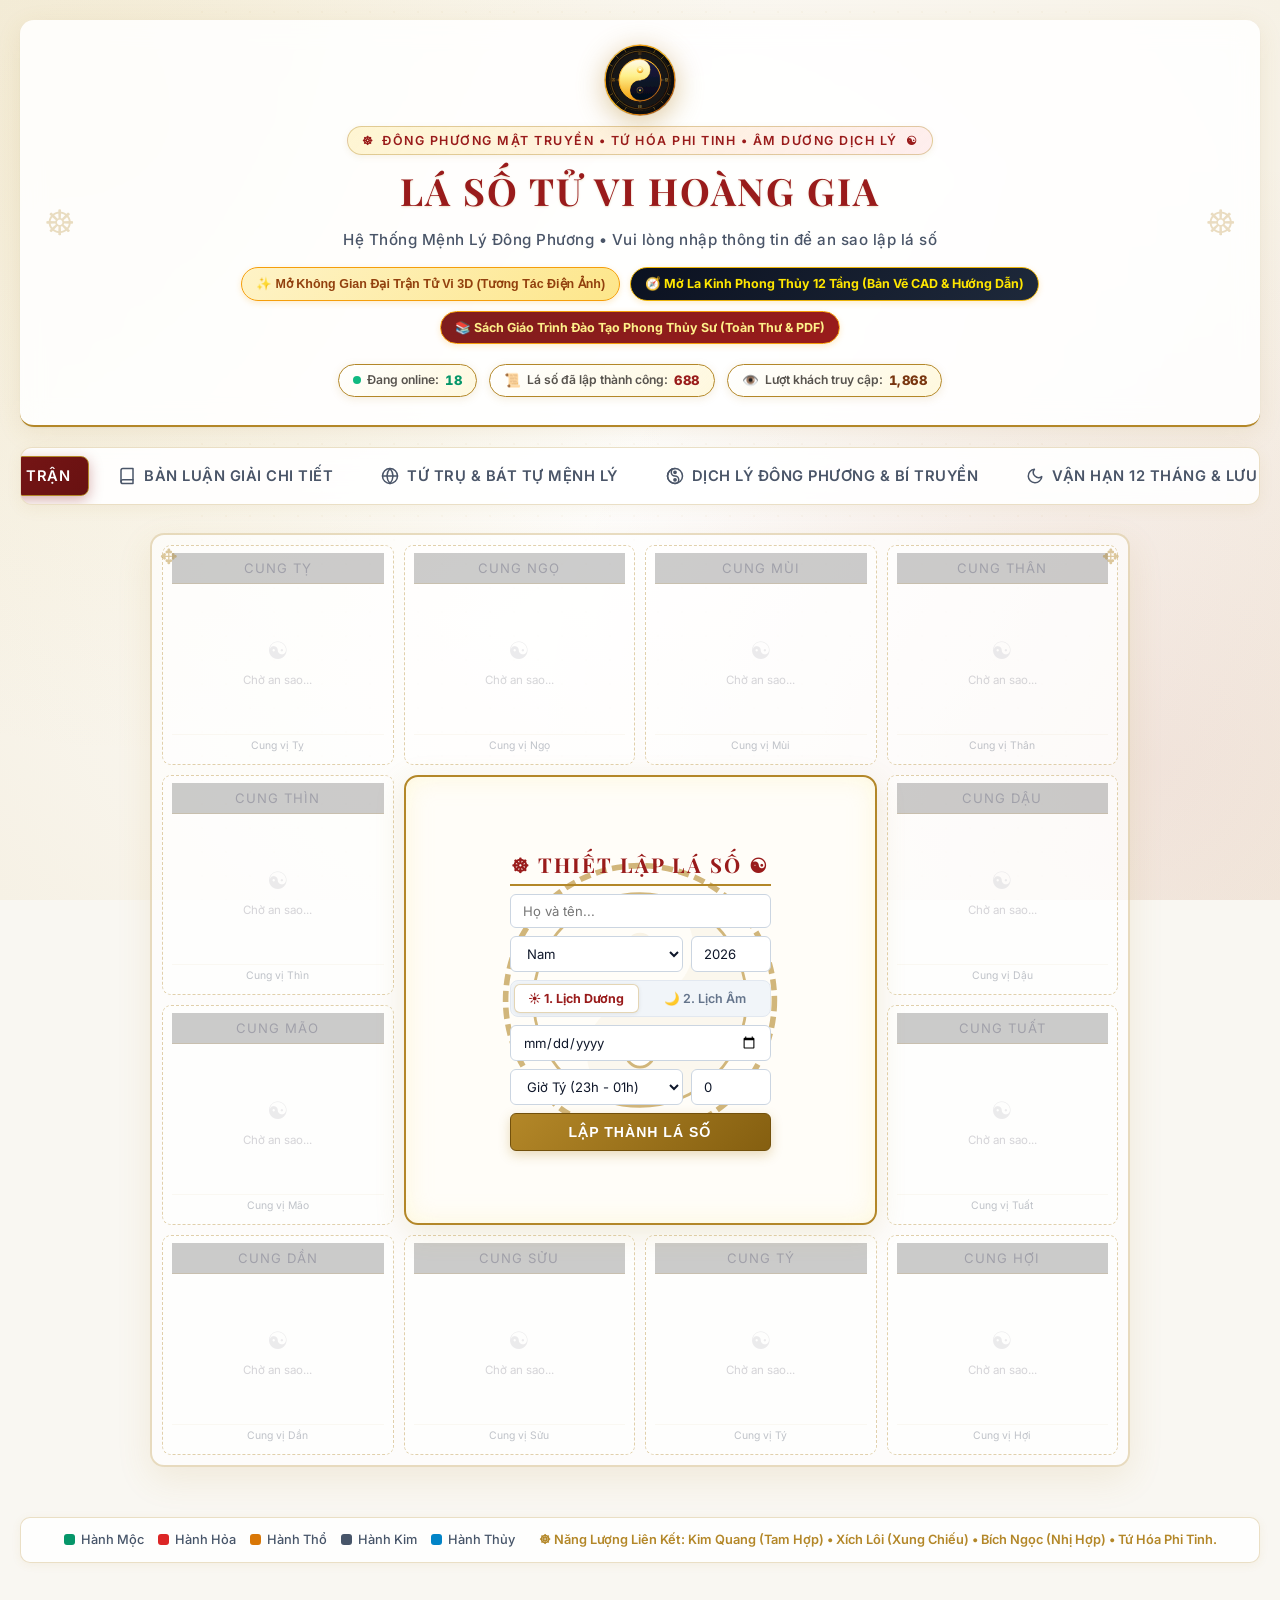
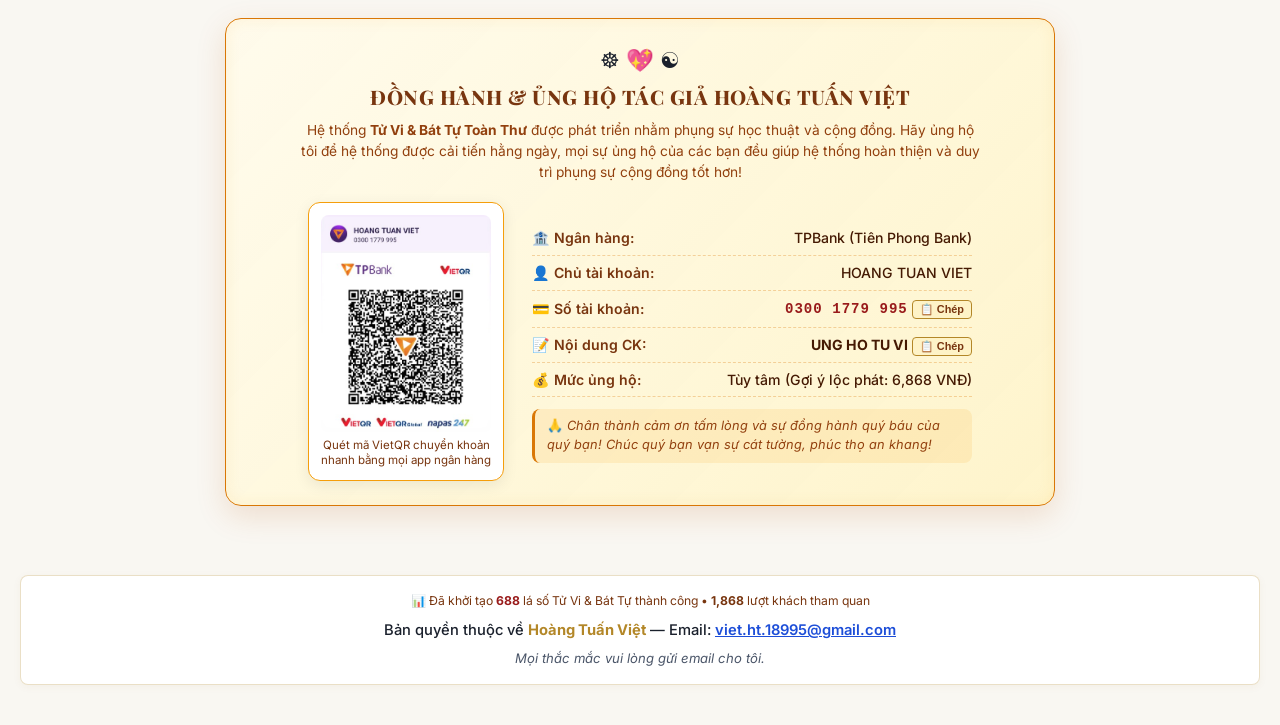
==== commit a4bb3c0c: "Feat: Cinematic 3D Oriental Celestial Realm, 12-Ring AutoCAD La Kinh & Feng Shui Master Textbook PDF" ====
--- a/index.html
+++ b/index.html
@@ -11,7 +11,7 @@
   <link rel="alternate icon" type="image/png" href="favicon.png?v=3">
   <link rel="shortcut icon" href="favicon.ico?v=3">
   <link rel="apple-touch-icon" href="favicon.png?v=3">
-  <link rel="stylesheet" href="styles.css?v=40">
+  <link rel="stylesheet" href="styles.css?v=46">
   <!-- Google Fonts -->
   <link rel="preconnect" href="https://fonts.googleapis.com">
   <link rel="preconnect" href="https://fonts.gstatic.com" crossorigin>
@@ -34,9 +34,15 @@
         <h1>LÁ SỐ TỬ VI HOÀNG GIA</h1>
         <div class="subtitle" id="header-subtitle">Hệ Thống Mệnh Lý Đông Phương • Vui lòng nhập thông tin để an sao lập lá số</div>
         <div style="display: flex; gap: 10px; justify-content: center; margin-top: 10px; margin-bottom: 4px; flex-wrap: wrap;">
-          <button type="button" class="celestial-action-btn" onclick="replayCelestialSummon()" title="Chiêm ngưỡng lại nghi thức triệu hồi Kim Long & Hỏa Phụng">
-            ✨ Chiêm Ngưỡng Đại Lễ Tinh Quang
+          <button type="button" class="celestial-action-btn" onclick="openCelestialRealmInteractive()" title="Khám phá không gian 3D Thiên Cung: Đài Thiên Văn, Tứ Linh, 12 Tượng Ngọc Con Giáp & Ngũ Hành">
+            ✨ Mở Không Gian Đại Trận Tử Vi 3D (Tương Tác Điện Ảnh)
           </button>
+          <a href="/lakinh.html" class="celestial-action-btn" style="text-decoration: none; display: inline-flex; align-items: center; gap: 6px; background: linear-gradient(135deg, #0b1120, #1e293b); color: #ffe600; border: 1.5px solid #eab308;" title="Bản vẽ kỹ thuật AutoCAD La Kinh Phong Thủy Tổng Hợp 12 Tầng Việt Hóa kèm bộ giải mã & hướng dẫn xem từ A-Z">
+            🧭 Mở La Kinh Phong Thủy 12 Tầng (Bản Vẽ CAD &amp; Hướng Dẫn)
+          </a>
+          <a href="/sach_phong_thuy.html" class="celestial-action-btn" style="text-decoration: none; display: inline-flex; align-items: center; gap: 6px; background: linear-gradient(135deg, #7f1d1d, #991b1b); color: #fef08a; border: 1.5px solid #f59e0b;" title="Sách Giáo Trình Toàn Thư Đào Tạo Phong Thủy Sư 24 Tháng (Đại Cương, Bổ Trợ, Chuyên Sâu, Thực Chiến & Tải PDF)">
+            📚 Sách Giáo Trình Đào Tạo Phong Thủy Sư (Toàn Thư &amp; PDF)
+          </a>
         </div>
 
         <!-- Thanh Thống Kê Realtime: Số lượng lập lá số & Lượt truy cập -->
@@ -318,7 +324,12 @@
                     </div>
                   </div>
 
-                  <button class="btn-change-date" onclick="showInputForm()">Nhập ngày sinh khác</button>
+                  <div style="display: flex; gap: 8px; width: 100%; margin-top: 6px; flex-wrap: wrap; justify-content: center;">
+                    <button class="btn-change-date" style="background: linear-gradient(135deg, #0f172a, #1e293b); color: #e8d096; border: 1px solid #c9a45c; font-weight: 700;" onclick="if(window.startCelestialSummon){ window.startCelestialSummon({ durationMs: 60000 }); if(window.enableInteractiveExploration) window.enableInteractiveExploration(); }">
+                      🐉 Khám Phá Đại Trận 3D
+                    </button>
+                    <button class="btn-change-date" onclick="showInputForm()">Nhập ngày sinh khác</button>
+                  </div>
                 </div>
               </div>
 
@@ -944,65 +955,188 @@
     </div>
   </div>
 
-  <!-- Celestial Summoning Ritual Overlay (Tứ Linh Quy Tụ True 3D WebGL + Ma Trận Tử Vi Càn Khôn) -->
-  <div id="celestial-summon-overlay" class="celestial-overlay">
-    <!-- Skip Ceremony Button -->
-    <button type="button" class="celestial-skip-btn" onclick="window.skipCelestialSummon ? window.skipCelestialSummon() : window.finishCelestialSummon()" title="Bỏ qua nghi thức xem ngay lá số">
-      Bỏ qua nghi thức ✕
-    </button>
-    <!-- True 3D Three.js WebGL Canvas for Cosmic Light & Particle System -->
-    <canvas id="three-celestial-canvas" style="position: absolute; inset: 0; width: 100%; height: 100%; pointer-events: none; z-index: 2;"></canvas>
-
-    <!-- Central Astrological Matrix (Ma Trận Tử Vi & Bát Quái Càn Khôn) -->
-    <div class="celestial-matrix-stage">
-      <div class="matrix-ambient-halo"></div>
-      <div class="matrix-laser-cross"></div>
-      <div class="matrix-ring-outer"></div>
-      <div class="matrix-ring-middle"></div>
-      <div class="matrix-ring-inner"></div>
-      <div class="matrix-core-taiji">
-        <div class="taiji-spinning-flame"></div>
-      </div>
+  <!-- =========================================================================
+       CINEMATIC ORIENTAL CELESTIAL REALM — INTERACTIVE 3D WEBGL EXPERIENCE
+       ========================================================================= -->
+  <div id="celestial-summon-overlay" class="celestial-overlay" aria-label="Không Gian Đại Trận Tử Vi 3D">
+    <!-- Interactive 3D Three.js WebGL Canvas -->
+    <canvas id="three-celestial-canvas"></canvas>
+
+    <!-- Single Dynamic 3D Hover/Selection Tooltip (Only visible on hover/focus) -->
+    <div id="cinematic-hover-tooltip" class="cinematic-hover-tooltip" style="display: none;">
+      <span class="tooltip-tag" id="tooltip-tag">TỨ LINH</span>
+      <strong class="tooltip-name" id="tooltip-name">THANH LONG</strong>
+      <span class="tooltip-hint">Nhấn để quan sát & luận giải</span>
     </div>
 
-    <!-- Ceremony HUD: Sleek, compact & low-profile with Live Countdown Timer -->
-    <div class="celestial-hud">
-      <div class="celestial-hud-header">
-        <span class="celestial-seal-badge">☸ ĐẠI LỄ TINH QUANG • KHỞI MỞ THIÊN BÀN ☯</span>
-        <h2 class="celestial-hud-title">MA TRẬN TỬ VI • AN ĐỊNH MỆNH TRỜI</h2>
-      </div>
-
-      <!-- Live Countdown Badge -->
-      <div class="celestial-countdown-box">
-        <span class="countdown-pulse-icon">⏳</span>
-        <span class="countdown-label">Ước tính hoàn tất:</span>
-        <span class="countdown-number" id="celestial-countdown-num">10</span>
-        <span class="countdown-unit">giây</span>
-      </div>
-
-      <div class="celestial-hud-status" id="celestial-status-text">
-        ✦ Khởi động Bát Trận Càn Khôn • Nạp Can Chi Tứ Trụ...
-      </div>
-
-      <div class="celestial-progress-bar">
-        <div class="celestial-progress-fill" id="celestial-progress-fill"></div>
-      </div>
-
-      <div class="celestial-hud-subnote">
-        ✨ <i>Cảm ơn quý bạn đã đồng hành. Hệ thống đang an định 12 cung bản mệnh & biên soạn Sách Toàn Thư PDF...</i>
-      </div>
-    </div>
-
-    <!-- Golden Flash on Completion -->
+    <!-- TOP BAR: Title, Ritual Status, Countdown & Subtle Navigation -->
+    <header class="cinematic-top-bar">
+      <div class="cinematic-brand-group">
+        <div class="cinematic-emblem">☸</div>
+        <div class="cinematic-title-block">
+          <div class="cinematic-realm-label">ĐÔNG PHƯƠNG HUYỀN HỌC • THIÊN VĂN CỔ ĐÀI</div>
+          <h2 class="cinematic-main-title">ĐẠI TRẬN TỬ VI ĐẨU SỐ 3D</h2>
+        </div>
+      </div>
+
+      <div class="cinematic-status-center">
+        <div class="cinematic-stage-row">
+          <span class="cinematic-status-text" id="celestial-status-text">
+            Giai đoạn 1/5: Khởi Mở Thiên Cung • Hội Tụ Linh Khí...
+          </span>
+          <div class="cinematic-countdown-pill" id="celestial-countdown-box">
+            <span class="countdown-dot"></span>
+            <span class="countdown-label">An sao:</span>
+            <strong class="countdown-number" id="celestial-countdown-num">10</strong>
+            <span class="countdown-unit">s</span>
+          </div>
+        </div>
+        <div class="cinematic-progress-track">
+          <div class="cinematic-progress-fill" id="celestial-progress-fill"></div>
+        </div>
+      </div>
+
+      <div class="cinematic-top-actions">
+        <button type="button" class="cinematic-icon-btn" id="btn-celestial-explore" onclick="window.enableInteractiveExploration && window.enableInteractiveExploration()" title="Giữ lại màn hình 3D để tự do xoay camera và bấm vào 12 Con Giáp / Tứ Linh">
+          <span>🧭</span> <span id="lbl-celestial-explore">Tự Do Khám Phá</span>
+        </button>
+        <button type="button" class="cinematic-icon-btn" id="btn-celestial-audio" onclick="window.toggleCelestialAudio && window.toggleCelestialAudio()" title="Bật / Tắt âm thanh chuông cổ & linh âm">
+          <span id="icon-celestial-audio">🔊</span>
+        </button>
+        <button type="button" class="cinematic-skip-btn" onclick="window.skipCelestialSummon ? window.skipCelestialSummon() : window.finishCelestialSummon()" title="Đóng không gian 3D để xem bàn Lá Số Tử Vi 2D">
+          <span>Xem Lá Số 2D</span> <span>✕</span>
+        </button>
+      </div>
+    </header>
+
+    <!-- LEFT PANEL: Active Tử Vi Chart Summary & Observation Modes -->
+    <aside class="cinematic-left-panel" id="cinematic-left-panel">
+      <div class="cinematic-panel-header">
+        <span class="panel-header-title">☸ THÔNG TIN LÁ SỐ & QUAN SÁT</span>
+        <button type="button" class="panel-collapse-btn" onclick="window.toggleLeftCelestialPanel && window.toggleLeftCelestialPanel()" title="Thu gọn / Mở rộng">−</button>
+      </div>
+      <div class="cinematic-panel-body" id="cinematic-left-body">
+        <div class="chart-mini-summary" id="cinematic-chart-summary">
+          <div class="summary-row"><span class="s-label">Đương số:</span> <strong class="s-val gold-text" id="c3d-name">Hoàng Tuấn Việt</strong></div>
+          <div class="summary-row"><span class="s-label">Năm sinh:</span> <span class="s-val" id="c3d-year">1995 (Ất Hợi - Âm Nam)</span></div>
+          <div class="summary-row"><span class="s-label">Bản mệnh:</span> <span class="s-val jade-text" id="c3d-menh">Sơn Đầu Hỏa</span></div>
+          <div class="summary-row"><span class="s-label">Cục số:</span> <span class="s-val" id="c3d-cuc">Thổ Ngũ Cục</span></div>
+          <div class="summary-row"><span class="s-label">Mệnh / Thân chủ:</span> <span class="s-val" id="c3d-lords">Cự Môn / Thiên Cơ</span></div>
+          <div class="summary-row"><span class="s-label">Cung Mệnh:</span> <span class="s-val gold-text" id="c3d-menh-palace">Dần (Cự Nhật)</span></div>
+        </div>
+
+        <div class="panel-divider"></div>
+
+        <div class="observation-mode-section">
+          <div class="section-micro-title">TẦNG KHÔNG GIAN ĐẠI TRẬN</div>
+          <div class="observation-mode-list">
+            <button type="button" class="obs-mode-btn active" id="obs-btn-overview" onclick="window.setCelestialViewMode && window.setCelestialViewMode('overview')">
+              <span class="obs-dot gold"></span>
+              <span>Toàn Cảnh Thiên Cung</span>
+            </button>
+            <button type="button" class="obs-mode-btn" id="obs-btn-core" onclick="window.setCelestialViewMode && window.setCelestialViewMode('core')">
+              <span class="obs-dot moonlight"></span>
+              <span>Tầng 1: Đài Thiên Văn & Thiên Cầu Ngọc</span>
+            </button>
+            <button type="button" class="obs-mode-btn" id="obs-btn-guardians" onclick="window.setCelestialViewMode && window.setCelestialViewMode('guardians')">
+              <span class="obs-dot jade"></span>
+              <span>Tầng 2: Tứ Linh Thần Thú Hộ Pháp</span>
+            </button>
+            <button type="button" class="obs-mode-btn" id="obs-btn-zodiac" onclick="window.setCelestialViewMode && window.setCelestialViewMode('zodiac')">
+              <span class="obs-dot amber"></span>
+              <span>Tầng 3A: 12 Tượng Ngọc Con Giáp</span>
+            </button>
+            <button type="button" class="obs-mode-btn" id="obs-btn-elements" onclick="window.setCelestialViewMode && window.setCelestialViewMode('elements')">
+              <span class="obs-dot crimson"></span>
+              <span>Tầng 3B: Ngũ Hành Tinh Khí</span>
+            </button>
+          </div>
+        </div>
+
+        <div class="interaction-guide-box">
+          <div>🖱️ <strong>Kéo chuột:</strong> Xoay góc nhìn 360°</div>
+          <div>🔍 <strong>Cuộn chuột:</strong> Thu phóng chiều sâu</div>
+          <div>✨ <strong>Click thực thể 3D:</strong> Xem luận giải cung vị</div>
+        </div>
+      </div>
+    </aside>
+
+    <!-- RIGHT PANEL: Selected 3D Entity Details & Live Tử Vi Palace Reading -->
+    <aside class="cinematic-right-panel" id="cinematic-right-panel" style="display: none;">
+      <div class="cinematic-panel-header">
+        <span class="panel-header-title" id="inspector-category">THẬP NHỊ ĐỊA CHI • TƯỢNG NGỌC CỔ</span>
+        <button type="button" class="panel-collapse-btn" onclick="window.resetCelestialCamera && window.resetCelestialCamera()" title="Đóng và trở về toàn cảnh">✕</button>
+      </div>
+      <div class="cinematic-panel-body">
+        <div class="inspector-hero-head">
+          <div class="inspector-hanzi-seal" id="inspector-hanzi">寅</div>
+          <div class="inspector-title-wrap">
+            <h3 class="inspector-entity-title" id="inspector-title">DẦN • SƠN QUÂN LINH HỔ</h3>
+            <div class="inspector-entity-meta" id="inspector-meta">Hành Mộc • Phương Đông Bắc</div>
+          </div>
+        </div>
+
+        <div class="inspector-section">
+          <div class="section-micro-title">HÌNH TƯỢNG 3D & HUYỀN NGHĨA</div>
+          <p class="inspector-lore-text" id="inspector-lore">
+            Tượng Linh Hổ điêu khắc bằng ngọc bích và vàng cổ trên đài sen bát giác, biểu trưng cho uy quyền, sinh khí mùa xuân và trục khởi đầu Tam Dương Khai Thái.
+          </p>
+        </div>
+
+        <div class="inspector-section" id="inspector-palace-box">
+          <div class="section-micro-title" id="inspector-palace-heading">LIÊN KẾT CUNG VỊ TRÊN LÁ SỐ</div>
+          <div class="inspector-palace-content" id="inspector-chart-reading">
+            <!-- Populated dynamically from window.tuviData -->
+          </div>
+        </div>
+
+        <div class="inspector-footer-actions">
+          <button type="button" class="inspector-nav-btn" onclick="window.stepSelectedEntity && window.stepSelectedEntity(-1)">◀ Trước</button>
+          <button type="button" class="inspector-return-btn" onclick="window.resetCelestialCamera && window.resetCelestialCamera()">⟲ Về Toàn Cảnh</button>
+          <button type="button" class="inspector-nav-btn" onclick="window.stepSelectedEntity && window.stepSelectedEntity(1)">Tiếp ▶</button>
+        </div>
+      </div>
+    </aside>
+
+    <!-- BOTTOM DOCK: Luxury Quick Selector & Camera Controls -->
+    <nav class="cinematic-bottom-dock" aria-label="Điều khiển Đại Trận 3D">
+      <!-- Sub-dock tray for selecting individual Guardians, 12 Zodiacs, or 5 Elements -->
+      <div class="cinematic-sub-dock" id="cinematic-sub-dock" style="display: none;"></div>
+
+      <div class="cinematic-main-dock">
+        <button type="button" class="dock-btn active" id="dock-btn-overview" onclick="window.setCelestialViewMode && window.setCelestialViewMode('overview')">
+          <span class="dock-icon">☸</span>
+          <span>Toàn Cảnh</span>
+        </button>
+        <button type="button" class="dock-btn" id="dock-btn-guardians" onclick="window.toggleCelestialSubDock && window.toggleCelestialSubDock('guardians')">
+          <span class="dock-icon">🐉</span>
+          <span>Tứ Linh</span>
+        </button>
+        <button type="button" class="dock-btn" id="dock-btn-zodiac" onclick="window.toggleCelestialSubDock && window.toggleCelestialSubDock('zodiac')">
+          <span class="dock-icon">🏛️</span>
+          <span>12 Con Giáp</span>
+        </button>
+        <button type="button" class="dock-btn" id="dock-btn-elements" onclick="window.toggleCelestialSubDock && window.toggleCelestialSubDock('elements')">
+          <span class="dock-icon">☯</span>
+          <span>Ngũ Hành</span>
+        </button>
+        <button type="button" class="dock-btn active" id="dock-btn-autorotate" onclick="window.toggleCelestialAutoRotate && window.toggleCelestialAutoRotate()">
+          <span class="dock-icon">🎥</span>
+          <span id="lbl-dock-autorotate">Chế Độ Điện Ảnh</span>
+        </button>
+      </div>
+    </nav>
+
+    <!-- Subtle Golden Transition Flash on Completion -->
     <div class="celestial-flash" id="celestial-flash"></div>
   </div>
 
   <!-- Three.js 3D WebGL Library (Local offline bundle) -->
   <script src="three.min.js"></script>
   <!-- Celestial 3D Effects & Ritual System -->
-  <script src="celestial_effects.js?v=9"></script>
+  <script src="celestial_effects.js?v=23"></script>
   <!-- Main JavaScript File -->
-  <script src="script.js?v=33"></script>
+  <script src="script.js?v=36"></script>
 </body>
 </html>
 
--- a/styles.css
+++ b/styles.css
@@ -2033,7 +2033,14 @@
 }
 
 /* ==========================================================================
-   CELESTIAL SUMMONING RITUAL (TỨ LINH QUY TỤ KHAI BÀN)
+   CINEMATIC ORIENTAL CELESTIAL REALM (3D WEBGL LUXURY UI)
+   Palette:
+   - Deep Midnight Navy: #080D1C
+   - Antique Gold:       #C9A45C
+   - Celestial Jade:     #39AFA0
+   - Imperial Red:       #9F393D
+   - Soft Moonlight:     #E8E5D9
+   - Mystic Violet:      #51486C
    ========================================================================== */
 .celestial-overlay {
   position: fixed;
@@ -2042,523 +2049,692 @@
   width: 100vw;
   height: 100vh;
   z-index: 999999;
-  background: radial-gradient(circle at 50% 45%, rgba(18, 12, 38, 0.96) 0%, rgba(6, 4, 15, 0.99) 100%);
+  background: radial-gradient(ellipse at 50% 35%, #131b36 0%, #0b1124 55%, #080d1c 100%);
   display: none;
-  flex-direction: column;
-  align-items: center;
-  justify-content: center;
   overflow: hidden;
   opacity: 0;
-  transition: opacity 0.5s ease-in-out;
-  backdrop-filter: blur(8px);
+  transition: opacity 0.6s cubic-bezier(0.22, 1, 0.36, 1);
+  font-family: 'Inter', -apple-system, BlinkMacSystemFont, sans-serif;
+  color: #e8e5d9;
+  user-select: none;
 }
 
 .celestial-overlay.active {
+  display: block;
   opacity: 1;
 }
 
 .celestial-overlay.fade-out {
   opacity: 0;
 }
-
-#celestial-particle-canvas {
-  position: absolute;
-  top: 0;
-  left: 0;
-  width: 100%;
-  height: 100%;
-  pointer-events: none;
-  z-index: 1;
-}
-
-/* 3D Celestial Astrological Matrix Arena */
-.celestial-matrix-stage {
-  position: relative;
-  width: 440px;
-  height: 440px;
-  max-width: 86vw;
-  max-height: 86vw;
-  margin: 0 auto;
-  display: flex;
-  align-items: center;
-  justify-content: center;
-  z-index: 5;
-  pointer-events: none;
-  transition: transform 0.8s cubic-bezier(0.2, 0.8, 0.2, 1);
-}
-
-.celestial-overlay.converging .celestial-matrix-stage {
-  transform: scale(0.12) rotate(180deg);
-  opacity: 0.8;
-}
-
-/* Ambient Runic Halo & Laser Cross */
-.matrix-ambient-halo {
-  position: absolute;
-  inset: -20px;
-  border-radius: 50%;
-  background: radial-gradient(circle, rgba(234, 179, 8, 0.15) 0%, rgba(180, 83, 9, 0.08) 50%, transparent 75%);
-  animation: pulseCoreEnergy 2.4s ease-in-out infinite alternate;
-  pointer-events: none;
-}
-
-.matrix-laser-cross {
-  position: absolute;
-  inset: 0;
-  border-radius: 50%;
-  pointer-events: none;
-}
-
-.matrix-laser-cross::before,
-.matrix-laser-cross::after {
-  content: '';
-  position: absolute;
-  top: 50%;
-  left: 0;
-  width: 100%;
-  height: 1px;
-  background: linear-gradient(90deg, transparent 0%, rgba(253, 224, 71, 0.5) 50%, transparent 100%);
-  animation: matrixLaserSweep 12s linear infinite;
-}
-
-.matrix-laser-cross::after {
-  transform: rotate(90deg);
-}
-
-/* Outer Ring: 12 Dia Chi & Can Chi */
-.matrix-ring-outer {
-  position: absolute;
-  inset: 0;
-  border-radius: 50%;
-  border: 2px dashed rgba(250, 204, 21, 0.55);
-  box-shadow: 0 0 35px rgba(234, 179, 8, 0.3), inset 0 0 25px rgba(234, 179, 8, 0.2);
-  display: flex;
-  align-items: center;
-  justify-content: center;
-  animation: spinMandalaClockwise 38s linear infinite;
-  pointer-events: none;
-}
-
-.matrix-ring-outer::before {
-  content: 'TÝ • SỬU • DẦN • MÃO • THÌN • TỴ • NGỌ • MÙI • THÂN • DẬU • TUẤT • HỢI';
-  position: absolute;
-  color: #fef08a;
-  font-size: 0.86rem;
-  font-weight: 700;
-  letter-spacing: 6px;
-  text-shadow: 0 0 10px rgba(245, 158, 11, 0.9), 0 0 20px rgba(250, 204, 21, 0.6);
-  width: 95%;
-  text-align: center;
-}
-
-/* Middle Ring: Bat Quai Trigrams */
-.matrix-ring-middle {
-  position: absolute;
-  inset: 50px;
-  border-radius: 50%;
-  border: 2px solid rgba(245, 158, 11, 0.75);
-  box-shadow: 0 0 40px rgba(245, 158, 11, 0.4);
-  background: radial-gradient(circle, transparent 65%, rgba(245, 158, 11, 0.12) 100%);
-  display: flex;
-  align-items: center;
-  justify-content: center;
-  animation: spinMandalaCounter 24s linear infinite;
-  pointer-events: none;
-}
-
-.matrix-ring-middle::before {
-  content: '☰   ☱   ☲   ☳   ☴   ☵   ☶   ☷';
-  position: absolute;
-  color: #fbbf24;
-  font-size: 1.55rem;
-  font-weight: bold;
-  letter-spacing: 12px;
-  text-shadow: 0 0 12px #f59e0b, 0 0 24px rgba(251, 191, 36, 0.6);
-}
-
-/* Inner Ring: 14 Chinh Tinh */
-.matrix-ring-inner {
-  position: absolute;
-  inset: 110px;
-  border-radius: 50%;
-  border: 1.5px dotted rgba(254, 240, 138, 0.7);
-  box-shadow: 0 0 25px rgba(254, 240, 138, 0.35);
-  display: flex;
-  align-items: center;
-  justify-content: center;
-  animation: spinMandalaClockwise 14s linear infinite;
-  pointer-events: none;
-}
-
-.matrix-ring-inner::before {
-  content: '✦ TỬ VI • THIÊN PHỦ • VŨ KHÚC • THÁI DƯƠNG • THÁI ÂM ✦';
-  position: absolute;
-  color: #fde047;
-  font-size: 0.74rem;
-  font-weight: 700;
-  letter-spacing: 3px;
-  text-shadow: 0 0 8px #eab308;
-  width: 90%;
-  text-align: center;
-}
-
-/* Core Taiji (Am Duong Thai Cuc) */
-.matrix-core-taiji {
-  position: absolute;
-  width: 120px;
-  height: 120px;
-  border-radius: 50%;
-  background: radial-gradient(circle, #fde047 0%, #d97706 70%, #78350f 100%);
-  box-shadow: 0 0 55px rgba(253, 224, 71, 0.95), inset 0 0 20px #ffffff;
-  display: flex;
-  align-items: center;
-  justify-content: center;
-  animation: pulseCoreEnergy 2s ease-in-out infinite alternate;
-  z-index: 5;
-}
-
-/* Pulsing Taiji in Core */
-.taiji-spinning-flame {
-  width: 80px;
-  height: 80px;
-  border-radius: 50%;
-  background: #ffffff;
-  position: relative;
-  border: 2px solid #b45309;
-  box-shadow: 0 0 25px rgba(255, 255, 255, 0.8);
-  animation: spinMandalaClockwise 8s linear infinite;
-  overflow: hidden;
-}
-
-.taiji-spinning-flame::before {
-  content: '';
-  position: absolute;
-  top: 0;
-  left: 0;
-  width: 100%;
-  height: 100%;
-  border-radius: 50%;
-  background: linear-gradient(to bottom, #090d16 50%, #ffffff 50%);
-}
-
-.taiji-spinning-flame::after {
-  content: '';
-  position: absolute;
-  top: 25%;
-  left: 0;
-  width: 40px;
-  height: 40px;
-  border-radius: 50%;
-  background: #090d16;
-  border: 11px solid #ffffff;
-  box-sizing: border-box;
-  box-shadow: 40px 0 0 -11px #090d16, 40px 0 0 0 #ffffff;
-}
-
-/* Astrological Keyframe Animations */
-@keyframes spinMandalaClockwise {
-  from { transform: rotate(0deg); }
-  to { transform: rotate(360deg); }
-}
-
-@keyframes spinMandalaCounter {
-  from { transform: rotate(0deg); }
-  to { transform: rotate(-360deg); }
-}
-
-@keyframes pulseCoreEnergy {
-  0% { transform: scale(0.92); box-shadow: 0 0 35px rgba(253, 224, 71, 0.7); }
-  100% { transform: scale(1.08); box-shadow: 0 0 70px rgba(253, 224, 71, 1), 0 0 100px rgba(245, 158, 11, 0.85); }
-}
-
-@keyframes matrixLaserSweep {
-  0% { opacity: 0.3; transform: scale(0.95) rotate(0deg); }
-  50% { opacity: 0.85; transform: scale(1.05) rotate(180deg); }
-  100% { opacity: 0.3; transform: scale(0.95) rotate(360deg); }
-}
-
-@keyframes countdownPop {
-  0% { transform: scale(1); }
-  100% { transform: scale(1.18); text-shadow: 0 0 18px rgba(253, 224, 71, 1); }
-}
-
-@keyframes pulseIcon {
-  0% { transform: scale(0.92); opacity: 0.85; }
-  100% { transform: scale(1.15); opacity: 1; }
-}
-
-
 
 #three-celestial-canvas {
   position: absolute;
   inset: 0;
   width: 100vw;
   height: 100vh;
+  z-index: 2;
+  pointer-events: auto;
+  cursor: grab;
+}
+
+#three-celestial-canvas:active {
+  cursor: grabbing;
+}
+
+/* Single Dynamic 3D Hover Tooltip (Only shown on hover/focus) */
+.cinematic-hover-tooltip {
+  position: absolute;
+  z-index: 25;
   pointer-events: none;
-  z-index: 2;
-}
-
-/* Skip Ceremony Button */
-.celestial-skip-btn {
+  transform: translate(-50%, -125%);
+  background: rgba(8, 13, 28, 0.88);
+  border: 1px solid rgba(201, 164, 92, 0.65);
+  border-radius: 8px;
+  padding: 6px 12px;
+  backdrop-filter: blur(10px);
+  box-shadow: 0 8px 24px rgba(0, 0, 0, 0.65), 0 0 12px rgba(201, 164, 92, 0.2);
+  display: flex;
+  flex-direction: column;
+  align-items: center;
+  gap: 2px;
+  white-space: nowrap;
+  transition: opacity 0.15s ease;
+}
+
+.cinematic-hover-tooltip .tooltip-tag {
+  font-size: 0.62rem;
+  font-weight: 700;
+  letter-spacing: 1.2px;
+  color: #39afa0;
+  text-transform: uppercase;
+}
+
+.cinematic-hover-tooltip .tooltip-name {
+  font-family: 'Playfair Display', serif;
+  font-size: 0.88rem;
+  font-weight: 700;
+  color: #e8e5d9;
+  letter-spacing: 0.5px;
+}
+
+.cinematic-hover-tooltip .tooltip-hint {
+  font-size: 0.64rem;
+  color: #c9a45c;
+  opacity: 0.9;
+}
+
+/* TOP HEADER BAR */
+.cinematic-top-bar {
   position: absolute;
-  top: 24px;
-  right: 28px;
-  z-index: 1000;
-  background: rgba(255, 255, 255, 0.12);
-  border: 1px solid rgba(251, 191, 36, 0.4);
-  color: #fef08a;
-  padding: 8px 16px;
+  top: 0;
+  left: 0;
+  right: 0;
+  height: 64px;
+  z-index: 20;
+  display: flex;
+  align-items: center;
+  justify-content: space-between;
+  padding: 0 24px;
+  background: linear-gradient(180deg, rgba(8, 13, 28, 0.88) 0%, rgba(8, 13, 28, 0.45) 75%, transparent 100%);
+  border-bottom: 1px solid rgba(201, 164, 92, 0.22);
+  pointer-events: auto;
+}
+
+.cinematic-brand-group {
+  display: flex;
+  align-items: center;
+  gap: 12px;
+  flex-shrink: 0;
+}
+
+.cinematic-title-block {
+  display: flex;
+  flex-direction: column;
+  justify-content: center;
+  white-space: nowrap;
+}
+
+.cinematic-emblem {
+  width: 36px;
+  height: 36px;
+  border-radius: 50%;
+  border: 1px solid rgba(201, 164, 92, 0.6);
+  background: rgba(201, 164, 92, 0.12);
+  color: #c9a45c;
+  display: flex;
+  align-items: center;
+  justify-content: center;
+  font-size: 1.15rem;
+  box-shadow: inset 0 0 10px rgba(201, 164, 92, 0.2);
+}
+
+.cinematic-realm-label {
+  font-size: 0.62rem;
+  font-weight: 600;
+  letter-spacing: 2px;
+  color: #c9a45c;
+  text-transform: uppercase;
+  white-space: nowrap;
+}
+
+.cinematic-main-title {
+  font-family: 'Playfair Display', serif;
+  font-size: 1.04rem;
+  font-weight: 700;
+  color: #e8e5d9;
+  margin: 0;
+  line-height: 1.25;
+  letter-spacing: 0.8px;
+  white-space: nowrap;
+}
+
+.cinematic-status-center {
+  display: flex;
+  flex-direction: column;
+  align-items: center;
+  gap: 5px;
+  max-width: 480px;
+  width: 100%;
+}
+
+.cinematic-stage-row {
+  display: flex;
+  align-items: center;
+  gap: 12px;
+}
+
+.cinematic-status-text {
+  font-size: 0.78rem;
+  color: #e8e5d9;
+  font-weight: 500;
+  letter-spacing: 0.3px;
+  transition: opacity 0.25s ease;
+}
+
+.cinematic-countdown-pill {
+  display: inline-flex;
+  align-items: center;
+  gap: 5px;
+  padding: 2px 10px;
   border-radius: 999px;
-  font-size: 0.82rem;
-  font-weight: 700;
-  letter-spacing: 0.5px;
+  background: rgba(201, 164, 92, 0.14);
+  border: 1px solid rgba(201, 164, 92, 0.45);
+  font-size: 0.72rem;
+  color: #c9a45c;
+}
+
+.cinematic-countdown-pill .countdown-dot {
+  width: 6px;
+  height: 6px;
+  border-radius: 50%;
+  background: #39afa0;
+  box-shadow: 0 0 6px #39afa0;
+}
+
+.cinematic-countdown-pill .countdown-number {
+  color: #e8e5d9;
+  font-weight: 700;
+  font-variant-numeric: tabular-nums;
+}
+
+.cinematic-progress-track {
+  width: 240px;
+  height: 2px;
+  background: rgba(232, 229, 217, 0.12);
+  border-radius: 999px;
+  overflow: hidden;
+}
+
+.cinematic-progress-fill {
+  height: 100%;
+  width: 18%;
+  background: linear-gradient(90deg, #39afa0, #c9a45c, #e8e5d9);
+  transition: width 0.45s ease-out;
+}
+
+.cinematic-top-actions {
+  display: flex;
+  align-items: center;
+  gap: 8px;
+}
+
+.cinematic-icon-btn {
+  display: inline-flex;
+  align-items: center;
+  gap: 6px;
+  padding: 6px 12px;
+  background: rgba(8, 13, 28, 0.68);
+  border: 1px solid rgba(201, 164, 92, 0.38);
+  border-radius: 6px;
+  color: #e8e5d9;
+  font-size: 0.75rem;
+  font-weight: 600;
   cursor: pointer;
-  backdrop-filter: blur(8px);
-  box-shadow: 0 4px 15px rgba(0, 0, 0, 0.4);
-  transition: all 0.25s ease;
+  backdrop-filter: blur(10px);
+  transition: all 0.2s ease;
+}
+
+.cinematic-icon-btn:hover,
+.cinematic-icon-btn.active {
+  background: rgba(201, 164, 92, 0.22);
+  border-color: #c9a45c;
+  color: #ffffff;
+}
+
+.cinematic-skip-btn {
+  display: inline-flex;
+  align-items: center;
+  gap: 6px;
+  padding: 6px 14px;
+  background: rgba(159, 57, 61, 0.32);
+  border: 1px solid rgba(201, 164, 92, 0.5);
+  border-radius: 6px;
+  color: #e8e5d9;
+  font-size: 0.76rem;
+  font-weight: 600;
+  cursor: pointer;
+  backdrop-filter: blur(10px);
+  transition: all 0.2s ease;
+}
+
+.cinematic-skip-btn:hover {
+  background: rgba(159, 57, 61, 0.65);
+  border-color: #c9a45c;
+  color: #ffffff;
+}
+
+/* LEFT & RIGHT LUXURY GLASS PANELS */
+.cinematic-left-panel,
+.cinematic-right-panel {
+  position: absolute;
+  top: 80px;
+  width: 290px;
+  max-height: calc(100vh - 170px);
+  z-index: 18;
+  background: rgba(8, 13, 28, 0.74);
+  border: 1px solid rgba(201, 164, 92, 0.32);
+  border-radius: 10px;
+  backdrop-filter: blur(16px);
+  -webkit-backdrop-filter: blur(16px);
+  box-shadow: 0 16px 40px rgba(0, 0, 0, 0.6), inset 0 1px 0 rgba(232, 229, 217, 0.08);
+  display: flex;
+  flex-direction: column;
+  overflow: hidden;
   pointer-events: auto;
-}
-
-.celestial-skip-btn:hover {
-  background: linear-gradient(135deg, #f59e0b 0%, #d97706 100%);
-  border-color: #fbbf24;
+  transition: transform 0.35s cubic-bezier(0.22, 1, 0.36, 1), opacity 0.3s ease;
+}
+
+.cinematic-left-panel {
+  left: 20px;
+}
+
+.cinematic-right-panel {
+  right: 20px;
+  width: 320px;
+}
+
+.cinematic-left-panel.collapsed .cinematic-panel-body {
+  display: none;
+}
+
+.cinematic-panel-header {
+  display: flex;
+  align-items: center;
+  justify-content: space-between;
+  padding: 10px 14px;
+  background: rgba(201, 164, 92, 0.1);
+  border-bottom: 1px solid rgba(201, 164, 92, 0.24);
+}
+
+.panel-header-title {
+  font-size: 0.68rem;
+  font-weight: 700;
+  letter-spacing: 1.4px;
+  color: #c9a45c;
+  text-transform: uppercase;
+}
+
+.panel-collapse-btn {
+  width: 22px;
+  height: 22px;
+  border-radius: 4px;
+  border: 1px solid rgba(201, 164, 92, 0.3);
+  background: transparent;
+  color: #e8e5d9;
+  font-size: 0.8rem;
+  cursor: pointer;
+  display: flex;
+  align-items: center;
+  justify-content: center;
+}
+
+.panel-collapse-btn:hover {
+  background: rgba(201, 164, 92, 0.25);
+}
+
+.cinematic-panel-body {
+  padding: 12px 14px;
+  overflow-y: auto;
+  display: flex;
+  flex-direction: column;
+  gap: 10px;
+}
+
+.chart-mini-summary {
+  display: flex;
+  flex-direction: column;
+  gap: 5px;
+  font-size: 0.75rem;
+}
+
+.summary-row {
+  display: flex;
+  justify-content: space-between;
+  align-items: baseline;
+  gap: 8px;
+}
+
+.summary-row .s-label {
+  color: rgba(232, 229, 217, 0.62);
+}
+
+.summary-row .s-val {
+  color: #e8e5d9;
+  font-weight: 500;
+  text-align: right;
+}
+
+.gold-text { color: #c9a45c !important; }
+.jade-text { color: #39afa0 !important; }
+
+.panel-divider {
+  height: 1px;
+  background: linear-gradient(90deg, transparent, rgba(201, 164, 92, 0.3), transparent);
+  margin: 2px 0;
+}
+
+.section-micro-title {
+  font-size: 0.64rem;
+  font-weight: 700;
+  letter-spacing: 1.3px;
+  color: #c9a45c;
+  margin-bottom: 6px;
+  text-transform: uppercase;
+}
+
+.observation-mode-list {
+  display: flex;
+  flex-direction: column;
+  gap: 4px;
+}
+
+.obs-mode-btn {
+  display: flex;
+  align-items: center;
+  gap: 8px;
+  width: 100%;
+  padding: 7px 10px;
+  border-radius: 6px;
+  border: 1px solid transparent;
+  background: rgba(255, 255, 255, 0.03);
+  color: rgba(232, 229, 217, 0.82);
+  font-size: 0.74rem;
+  font-weight: 500;
+  text-align: left;
+  cursor: pointer;
+  transition: all 0.2s ease;
+}
+
+.obs-mode-btn:hover {
+  background: rgba(201, 164, 92, 0.12);
+  border-color: rgba(201, 164, 92, 0.28);
   color: #ffffff;
-  transform: translateY(-2px) scale(1.04);
-  box-shadow: 0 6px 20px rgba(245, 158, 11, 0.5);
-}
-
-/* HUD Banner & Status (Compact & Low-Profile at Screen Bottom) */
-.celestial-hud {
+}
+
+.obs-mode-btn.active {
+  background: rgba(201, 164, 92, 0.18);
+  border-color: rgba(201, 164, 92, 0.55);
+  color: #e8e5d9;
+  font-weight: 600;
+}
+
+.obs-dot {
+  width: 7px;
+  height: 7px;
+  border-radius: 50%;
+  flex-shrink: 0;
+}
+.obs-dot.gold { background: #c9a45c; box-shadow: 0 0 6px #c9a45c; }
+.obs-dot.moonlight { background: #e8e5d9; box-shadow: 0 0 6px #e8e5d9; }
+.obs-dot.jade { background: #39afa0; box-shadow: 0 0 6px #39afa0; }
+.obs-dot.amber { background: #d97706; box-shadow: 0 0 6px #d97706; }
+.obs-dot.crimson { background: #9f393d; box-shadow: 0 0 6px #9f393d; }
+
+.interaction-guide-box {
+  padding: 8px 10px;
+  border-radius: 6px;
+  background: rgba(57, 175, 160, 0.08);
+  border: 1px solid rgba(57, 175, 160, 0.25);
+  font-size: 0.7rem;
+  color: rgba(232, 229, 217, 0.8);
+  display: flex;
+  flex-direction: column;
+  gap: 3px;
+}
+
+/* RIGHT INSPECTOR PANEL DETAILS */
+.inspector-hero-head {
+  display: flex;
+  align-items: center;
+  gap: 12px;
+  padding-bottom: 8px;
+  border-bottom: 1px solid rgba(201, 164, 92, 0.2);
+}
+
+.inspector-hanzi-seal {
+  width: 46px;
+  height: 46px;
+  border-radius: 8px;
+  background: rgba(201, 164, 92, 0.14);
+  border: 1px solid rgba(201, 164, 92, 0.55);
+  color: #c9a45c;
+  font-family: 'Playfair Display', serif;
+  font-size: 1.55rem;
+  font-weight: 700;
+  display: flex;
+  align-items: center;
+  justify-content: center;
+  flex-shrink: 0;
+}
+
+.inspector-entity-title {
+  font-family: 'Playfair Display', serif;
+  font-size: 0.98rem;
+  font-weight: 700;
+  color: #e8e5d9;
+  margin: 0 0 3px 0;
+}
+
+.inspector-entity-meta {
+  font-size: 0.72rem;
+  color: #39afa0;
+  font-weight: 600;
+}
+
+.inspector-lore-text {
+  font-size: 0.75rem;
+  line-height: 1.55;
+  color: rgba(232, 229, 217, 0.85);
+  margin: 0;
+}
+
+.inspector-palace-content {
+  background: rgba(255, 255, 255, 0.03);
+  border: 1px solid rgba(201, 164, 92, 0.22);
+  border-radius: 6px;
+  padding: 9px 11px;
+  font-size: 0.74rem;
+  line-height: 1.5;
+  color: #e8e5d9;
+  display: flex;
+  flex-direction: column;
+  gap: 6px;
+}
+
+.inspector-footer-actions {
+  display: flex;
+  align-items: center;
+  justify-content: space-between;
+  gap: 6px;
+  padding-top: 6px;
+}
+
+.inspector-nav-btn,
+.inspector-return-btn {
+  padding: 6px 10px;
+  border-radius: 6px;
+  font-size: 0.72rem;
+  font-weight: 600;
+  cursor: pointer;
+  transition: all 0.2s ease;
+}
+
+.inspector-nav-btn {
+  background: rgba(255, 255, 255, 0.05);
+  border: 1px solid rgba(201, 164, 92, 0.3);
+  color: #e8e5d9;
+}
+
+.inspector-nav-btn:hover {
+  background: rgba(201, 164, 92, 0.2);
+}
+
+.inspector-return-btn {
+  flex: 1;
+  background: rgba(57, 175, 160, 0.18);
+  border: 1px solid rgba(57, 175, 160, 0.5);
+  color: #e8e5d9;
+}
+
+.inspector-return-btn:hover {
+  background: rgba(57, 175, 160, 0.35);
+}
+
+/* BOTTOM NAVIGATION DOCK */
+.cinematic-bottom-dock {
   position: absolute;
-  bottom: 12px;
+  bottom: 18px;
   left: 50%;
   transform: translateX(-50%);
-  z-index: 10;
-  text-align: center;
-  width: 90%;
-  max-width: 520px;
-  padding: 8px 16px;
-  background: rgba(10, 8, 22, 0.72);
-  border: 1px solid rgba(245, 158, 11, 0.45);
-  border-radius: 12px;
-  backdrop-filter: blur(10px);
-  box-shadow: 0 4px 20px rgba(0, 0, 0, 0.65), inset 0 0 10px rgba(245, 158, 11, 0.12);
-  pointer-events: none;
-}
-
-.celestial-hud-header {
+  z-index: 20;
+  display: flex;
+  flex-direction: column;
+  align-items: center;
+  gap: 8px;
+  pointer-events: auto;
+  max-width: 94vw;
+}
+
+.cinematic-sub-dock {
   display: flex;
   align-items: center;
   justify-content: center;
-  gap: 8px;
-  margin-bottom: 2px;
+  gap: 6px;
   flex-wrap: wrap;
-}
-
-.celestial-seal-badge {
-  font-size: 0.68rem;
-  font-weight: 700;
-  letter-spacing: 1.5px;
-  color: #facc15;
-  background: rgba(245, 158, 11, 0.2);
-  border: 1px solid rgba(250, 204, 21, 0.4);
-  padding: 1px 8px;
+  padding: 6px 12px;
+  background: rgba(8, 13, 28, 0.85);
+  border: 1px solid rgba(201, 164, 92, 0.38);
+  border-radius: 8px;
+  backdrop-filter: blur(14px);
+  box-shadow: 0 8px 24px rgba(0, 0, 0, 0.6);
+}
+
+.sub-dock-chip {
+  padding: 4px 10px;
+  border-radius: 5px;
+  background: rgba(255, 255, 255, 0.04);
+  border: 1px solid rgba(201, 164, 92, 0.25);
+  color: #e8e5d9;
+  font-size: 0.72rem;
+  font-weight: 500;
+  cursor: pointer;
+  transition: all 0.18s ease;
+}
+
+.sub-dock-chip:hover,
+.sub-dock-chip.active {
+  background: rgba(201, 164, 92, 0.24);
+  border-color: #c9a45c;
+  color: #ffffff;
+}
+
+.cinematic-main-dock {
+  display: flex;
+  align-items: center;
+  gap: 6px;
+  padding: 6px 10px;
+  background: rgba(8, 13, 28, 0.82);
+  border: 1px solid rgba(201, 164, 92, 0.42);
   border-radius: 999px;
-  text-shadow: 0 0 8px rgba(250, 204, 21, 0.6);
-}
-
-.celestial-hud-title {
-  font-family: var(--font-serif);
-  font-size: 1.05rem;
-  font-weight: 800;
-  letter-spacing: 1px;
-  background: linear-gradient(135deg, #ffffff 0%, #fef08a 45%, #f59e0b 90%);
-  -webkit-background-clip: text;
-  -webkit-text-fill-color: transparent;
-  margin: 0;
-  line-height: 1.25;
-}
-
-.celestial-hud-status {
-  font-size: 0.8rem;
-  color: #fef08a;
-  font-weight: 500;
-  letter-spacing: 0.4px;
-  min-height: 18px;
-  line-height: 1.25;
-  margin-top: 3px;
-  text-shadow: 0 1px 6px rgba(0, 0, 0, 0.9);
-}
-
-.celestial-progress-bar {
-  width: 100%;
-  max-width: 240px;
-  height: 3px;
-  background: rgba(255, 255, 255, 0.15);
+  backdrop-filter: blur(16px);
+  box-shadow: 0 10px 32px rgba(0, 0, 0, 0.68);
+}
+
+.dock-btn {
+  display: inline-flex;
+  align-items: center;
+  gap: 6px;
+  padding: 7px 14px;
   border-radius: 999px;
-  margin: 6px auto 0 auto;
-  overflow: hidden;
-  box-shadow: inset 0 1px 2px rgba(0, 0, 0, 0.4);
-}
-
-.celestial-progress-fill {
-  height: 100%;
-  width: 10%;
-  background: linear-gradient(90deg, #f59e0b, #fde047, #ffffff);
-  border-radius: 999px;
-  box-shadow: 0 0 8px #fde047;
-  transition: width 0.4s ease-out;
-}
-
-/* Live Astrological Matrix Countdown Box */
-.celestial-countdown-box {
-  display: inline-flex;
-  align-items: center;
-  justify-content: center;
-  gap: 8px;
-  background: linear-gradient(135deg, rgba(234, 179, 8, 0.28) 0%, rgba(180, 83, 9, 0.35) 100%);
-  border: 1.5px solid rgba(253, 224, 71, 0.75);
-  box-shadow: 0 0 20px rgba(234, 179, 8, 0.45), inset 0 0 12px rgba(253, 224, 71, 0.2);
-  padding: 5px 18px;
-  border-radius: 999px;
-  margin: 6px auto 5px auto;
-  backdrop-filter: blur(8px);
-}
-
-.countdown-pulse-icon {
-  font-size: 1.15rem;
-  animation: pulseIcon 1s infinite alternate;
-}
-
-.countdown-label {
-  font-size: 0.85rem;
-  font-weight: 700;
-  color: #fef08a;
-  letter-spacing: 0.5px;
-  text-transform: uppercase;
-}
-
-.countdown-number {
-  font-family: var(--font-serif);
-  font-size: 1.6rem;
-  font-weight: 900;
+  border: 1px solid transparent;
+  background: transparent;
+  color: rgba(232, 229, 217, 0.82);
+  font-size: 0.76rem;
+  font-weight: 600;
+  cursor: pointer;
+  transition: all 0.2s ease;
+  white-space: nowrap;
+}
+
+.dock-btn:hover {
   color: #ffffff;
-  background: linear-gradient(to bottom, #ffffff, #fef08a);
-  -webkit-background-clip: text;
-  -webkit-text-fill-color: transparent;
-  min-width: 22px;
-  text-align: center;
-  filter: drop-shadow(0 0 8px rgba(253, 224, 71, 0.95));
-  animation: countdownPop 0.85s ease-out infinite alternate;
-  display: inline-block;
-}
-
-.countdown-unit {
-  font-size: 0.82rem;
-  color: #fde047;
-  font-weight: 600;
-}
-
-.celestial-hud-subnote {
-  font-size: 0.74rem;
-  color: rgba(254, 240, 138, 0.85);
-  margin-top: 6px;
-  text-align: center;
-  line-height: 1.3;
-}
-
-@media (max-width: 600px) {
-  .celestial-matrix-stage {
-    width: 290px;
-    height: 290px;
+  background: rgba(201, 164, 92, 0.14);
+}
+
+.dock-btn.active {
+  background: rgba(201, 164, 92, 0.22);
+  border-color: rgba(201, 164, 92, 0.55);
+  color: #e8e5d9;
+}
+
+.dock-icon {
+  color: #c9a45c;
+  font-size: 0.86rem;
+}
+
+@media (max-width: 900px) {
+  .cinematic-left-panel {
+    width: 240px;
+    top: 68px;
+    left: 10px;
   }
-  .matrix-ring-outer::before {
-    font-size: 0.65rem;
-    letter-spacing: 3px;
+  .cinematic-right-panel {
+    width: 270px;
+    top: 68px;
+    right: 10px;
   }
-  .matrix-ring-middle {
-    inset: 34px;
-  }
-  .matrix-ring-middle::before {
-    font-size: 1.15rem;
-    letter-spacing: 8px;
-  }
-  .matrix-ring-inner {
-    inset: 75px;
-  }
-  .matrix-ring-inner::before {
-    font-size: 0.58rem;
-    letter-spacing: 1.5px;
-  }
-  .matrix-core-taiji {
-    width: 82px;
-    height: 82px;
-  }
-  .taiji-spinning-flame {
-    width: 55px;
-    height: 55px;
-  }
-  .taiji-spinning-flame::after {
-    width: 27px;
-    height: 27px;
-    border-width: 7px;
-    box-shadow: 27px 0 0 -7px #090d16, 27px 0 0 0 #ffffff;
-  }
-  .celestial-hud {
-    bottom: 8px;
-    width: 95%;
-    padding: 6px 10px;
-    border-radius: 10px;
-  }
-  .celestial-seal-badge {
+  .cinematic-status-center {
     display: none;
   }
-  .celestial-countdown-box {
-    padding: 3px 12px;
-    margin: 4px auto 3px auto;
+}
+
+@media (max-width: 640px) {
+  .cinematic-top-bar {
+    padding: 0 12px;
+    height: 54px;
   }
-  .countdown-number {
-    font-size: 1.35rem;
+  .cinematic-main-title {
+    font-size: 0.86rem;
   }
-  .countdown-label {
-    font-size: 0.76rem;
+  .cinematic-realm-label {
+    display: none;
   }
-  .celestial-hud-title {
-    font-size: 0.88rem;
+  .cinematic-left-panel {
+    display: none;
   }
-  .celestial-hud-status {
-    font-size: 0.72rem;
-    min-height: 16px;
-    margin-top: 2px;
+  .cinematic-right-panel {
+    left: 10px;
+    right: 10px;
+    width: auto;
+    top: auto;
+    bottom: 72px;
+    max-height: 46vh;
   }
-  .celestial-progress-bar {
-    max-width: 180px;
-    height: 3px;
-    margin-top: 4px;
+  .dock-btn {
+    padding: 6px 10px;
+    font-size: 0.7rem;
   }
-  .celestial-hud-subnote {
-    font-size: 0.68rem;
-  }
-}
-
-/* Flash Explosion */
+}
+
+/* Subtle Golden Transition Flash */
 .celestial-flash {
   position: absolute;
   inset: 0;
-  background: radial-gradient(circle, #ffffff 0%, #fef08a 60%, rgba(245, 158, 11, 0.8) 100%);
+  background: radial-gradient(circle, rgba(232, 229, 217, 0.9) 0%, rgba(201, 164, 92, 0.55) 60%, transparent 100%);
   opacity: 0;
   pointer-events: none;
   z-index: 100;
 }
 
 .celestial-flash.trigger-flash {
-  animation: flashBurst 0.6s ease-out forwards;
+  animation: flashBurst 0.55s ease-out forwards;
 }
 
 @keyframes flashBurst {
-  0% { opacity: 0; transform: scale(0.5); }
-  35% { opacity: 1; transform: scale(1.1); }
-  100% { opacity: 0; transform: scale(1.4); }
+  0% { opacity: 0; transform: scale(0.8); }
+  35% { opacity: 0.85; transform: scale(1.05); }
+  100% { opacity: 0; transform: scale(1.2); }
 }
 
 /* Chamber Blessing Glow Ripple */
